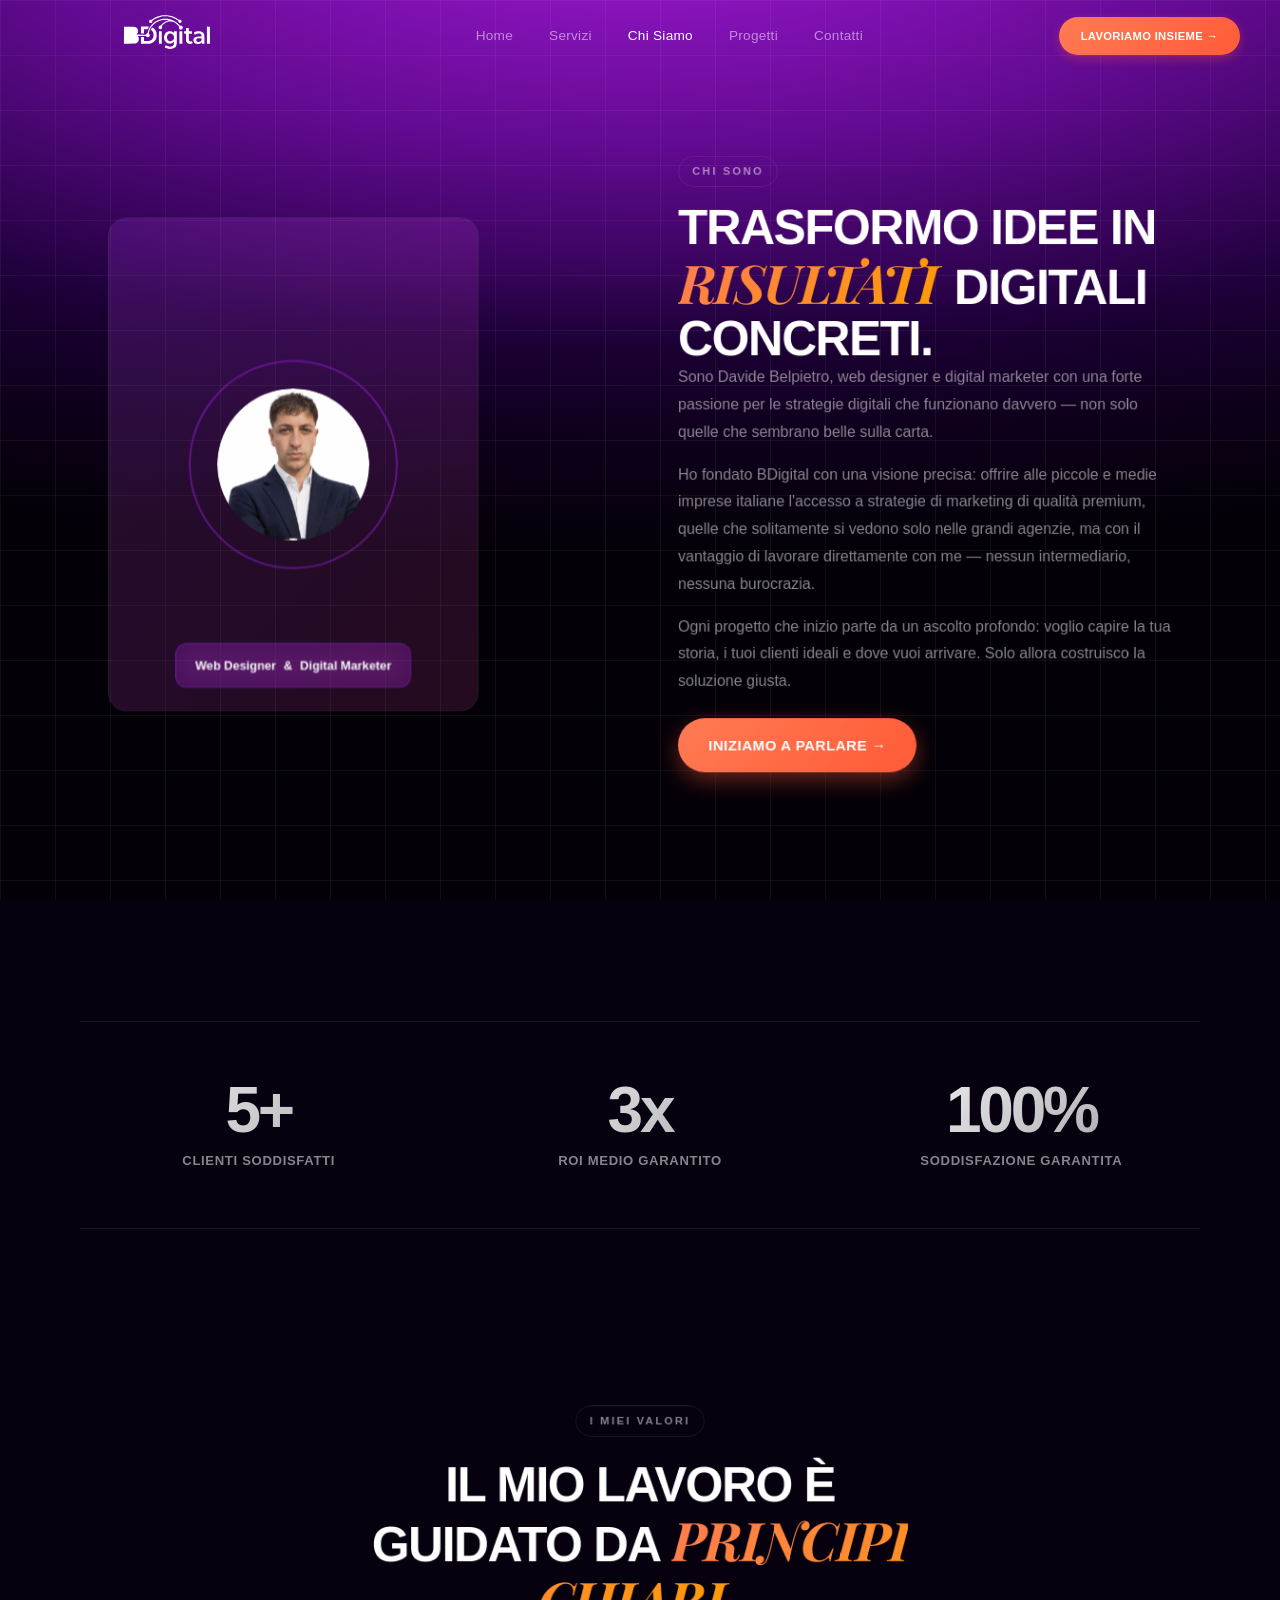
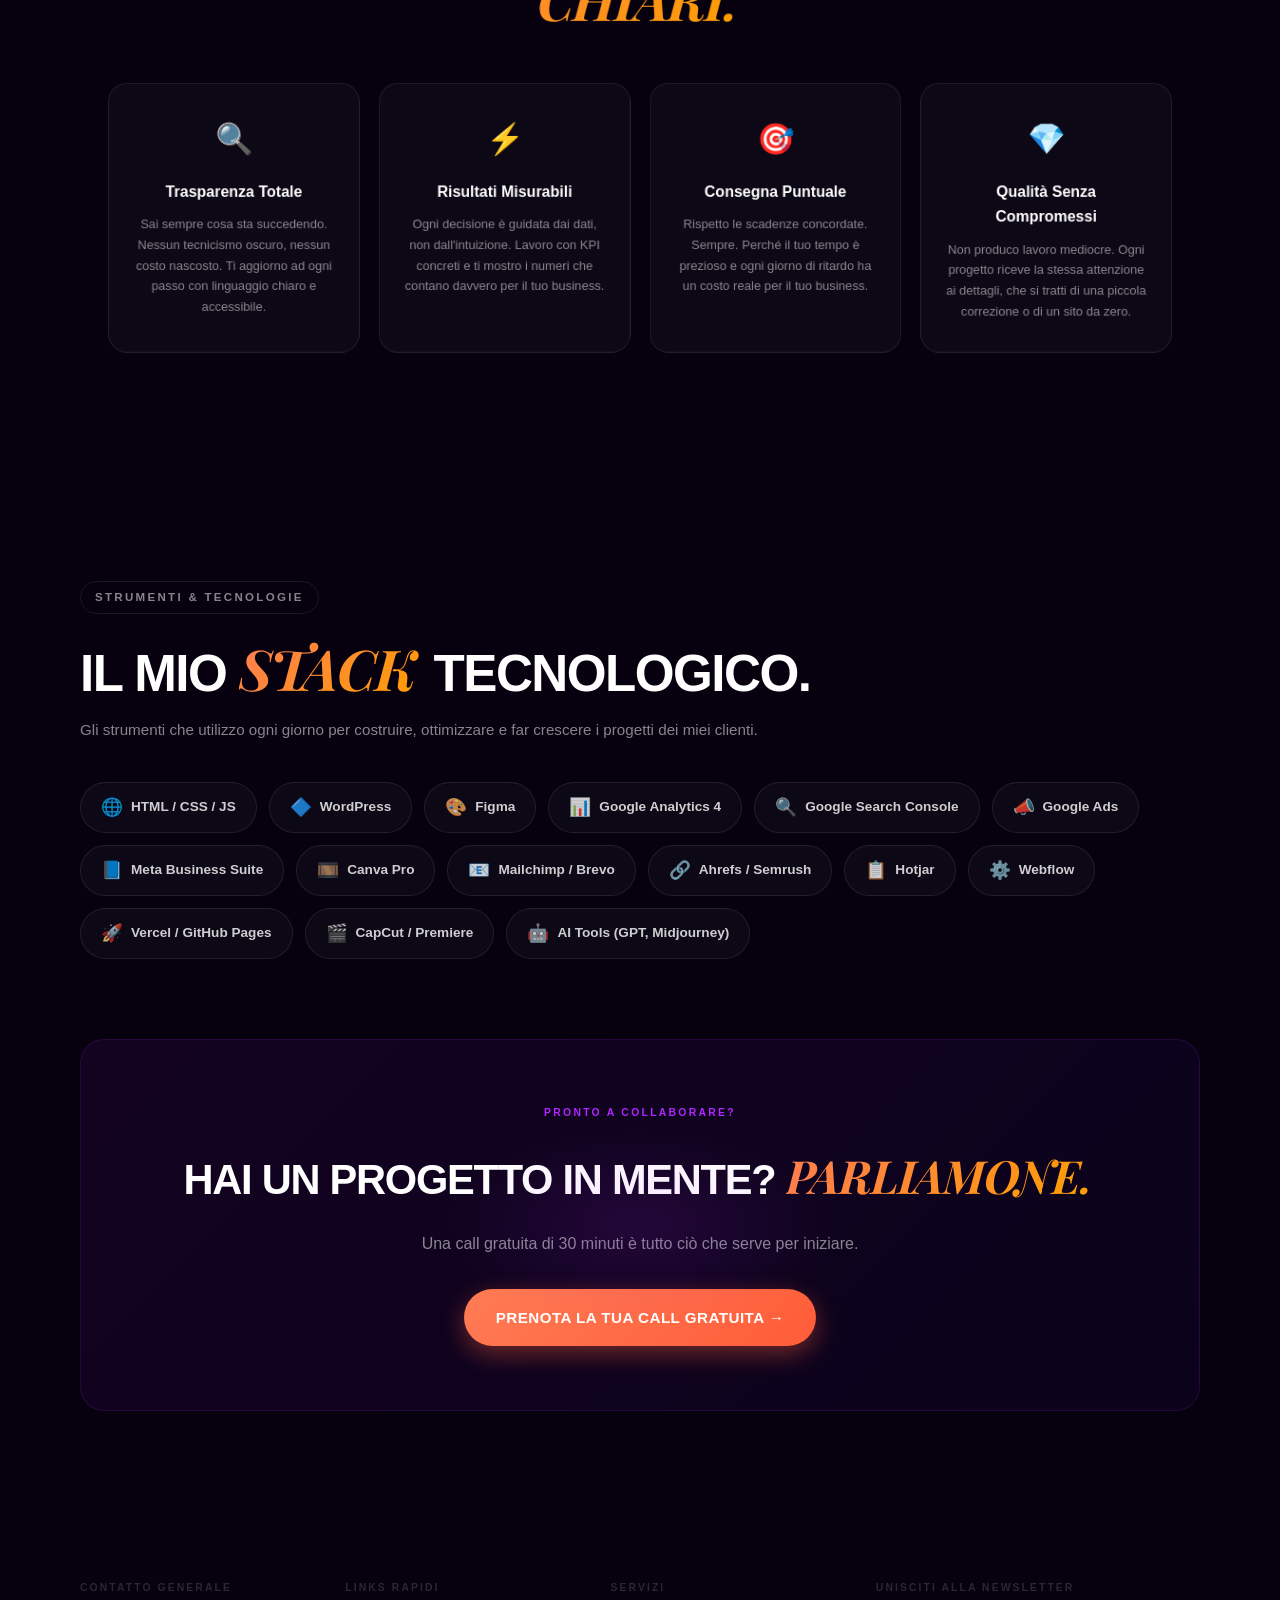
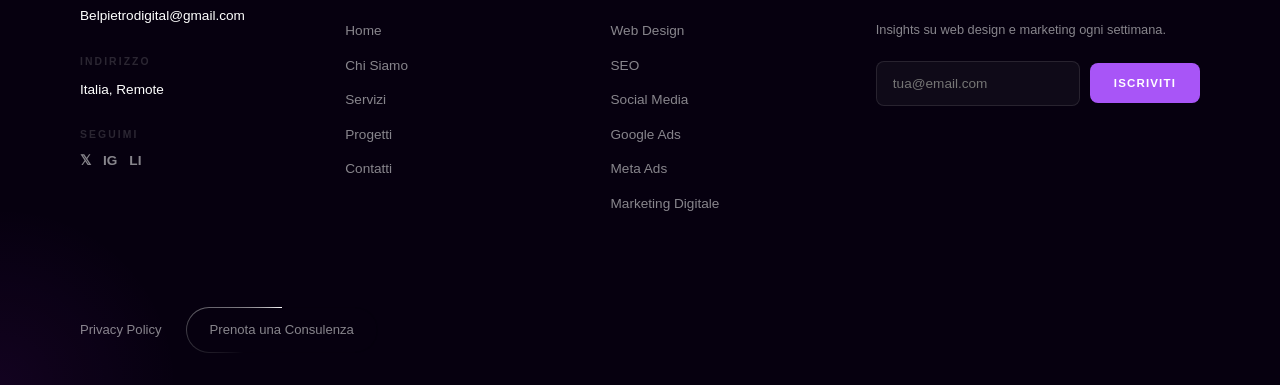
==== chi-siamo.html @ 2f4ea69f "Espansione multi-pagina: Home, Servizi, Chi Siamo, Progetti, Contatti" ====
<!DOCTYPE html>
<html lang="it">

<head>
    <meta charset="UTF-8" />
    <meta name="viewport" content="width=device-width, initial-scale=1.0" />
    <title>Chi Siamo · BDigital — Web Designer &amp; Digital Marketer</title>
    <meta name="description"
        content="Scopri chi è Davide Belpietro: web designer e digital marketer con una passione per i risultati concreti. Trasparenza, qualità e orientamento al cliente." />
    <link rel="stylesheet" href="style.css" />
    <link href="https://fonts.googleapis.com/css2?family=Playfair+Display:ital,wght@1,700&display=swap"
        rel="stylesheet">
</head>

<body>

    <!-- ══════════════ GLOBAL BACKGROUND ══════════════ -->
    <div class="global-bg" aria-hidden="true">
        <div class="global-glow"></div>
        <div class="global-vignette"></div>
        <div class="global-grid"></div>
    </div>

    <!-- ═══════════════════════════════ NAVBAR ═══════════════════════════════ -->
    <nav class="navbar" id="navbar">
        <div class="nav-brand">
            <a href="index.html">
                <svg class="brand-logo" version="1.0" xmlns="http://www.w3.org/2000/svg" width="160" height="40"
                    viewBox="0 0 691 361" preserveAspectRatio="xMidYMid meet">
                    <g transform="translate(0.000000,361.000000) scale(0.100000,-0.100000)" fill="white" stroke="none">
                        <path d="M3627 2690 c-207 -24 -429 -105 -606 -223 -70 -47 -87 -55 -103 -46 -31 17 -93 -15 -113 -57 -29 -61 9 -121 82 -131 56 -7 101 31 105 90 3 38 8 45 63 84 118 83 278 152 460 199 101 26 397 26 510 0 171 -39 315 -100 465 -196 65 -41 70 -46 70 -83 0 -94 131 -132 180 -53 24 40 26 74 4 104 -22 32 -79 54 -109 42 -21 -8 -36 -2 -97 39 -113 76 -243 140 -353 175 -154 49 -401 73 -558 56z" />
                        <path d="M3545 2460 c-310 -67 -555 -243 -717 -515 -40 -67 -102 -228 -113 -291 -5 -34 -11 -42 -40 -53 -20 -7 -43 -26 -55 -46 l-22 -35 -277 0 c-153 0 -281 3 -284 7 -4 3 6 18 22 32 50 46 71 97 71 178 0 90 -23 147 -81 197 -77 65 -113 71 -457 71 l-303 0 -2 -510 -2 -510 345 0 c338 1 346 1 393 23 58 28 113 75 133 113 43 84 36 213 -16 287 l-30 42 245 0 245 0 33 -37 c30 -32 40 -37 83 -37 75 -1 124 44 124 115 0 36 -23 84 -45 92 -23 9 -18 56 16 154 43 121 78 187 150 283 140 186 349 319 583 371 124 27 434 27 451 -1 3 -4 -34 -17 -81 -29 -146 -37 -264 -112 -357 -227 -35 -45 -57 -64 -73 -64 -62 0 -114 -53 -114 -116 0 -73 97 -125 162 -87 55 32 67 78 43 158 -11 36 122 167 225 224 14 7 56 24 94 37 127 44 327 28 441 -35 29 -15 41 -24 116 -81 52 -40 159 -151 159 -166 0 -7 -4 -16 -10 -19 -21 -13 -11 -82 16 -114 76 -91 214 -41 214 77 0 32 -7 48 -35 77 -32 34 -38 37 -83 33 l-49 -3 -91 93 c-150 151 -317 246 -532 303 -115 31 -375 35 -495 9z" />
                        <path d="M2310 1800 l0 -210 90 0 89 0 3 128 3 127 105 3 105 3 43 79 42 80 -240 0 -240 0 0 -210z" />
                        <path d="M6280 1495 l0 -515 90 0 90 0 -2 513 -3 512 -87 3 -88 3 0 -516z" />
                        <path d="M2964 1918 c-9 -17 -25 -47 -36 -66 l-19 -35 49 -46 c74 -70 106 -144 110 -258 8 -190 -71 -311 -230 -358 -42 -12 -90 -15 -199 -13 l-144 3 -3 123 -3 122 -89 0 -90 0 0 -205 0 -205 250 0 c270 0 322 6 415 50 125 60 204 143 251 266 24 61 27 84 28 189 0 167 -23 243 -112 353 -34 43 -126 112 -149 112 -7 0 -20 -14 -29 -32z" />
                        <path d="M5027 1924 c-4 -4 -7 -49 -7 -100 l0 -93 -57 -3 -58 -3 -3 -67 c-3 -65 -2 -68 20 -69 13 -1 30 -2 38 -3 8 -2 25 -3 38 -4 l22 -2 0 -217 c0 -208 1 -220 24 -268 42 -89 115 -135 215 -135 51 0 141 26 153 44 9 13 4 35 -19 89 -12 28 -21 36 -32 31 -9 -3 -34 -8 -57 -11 -35 -5 -46 -1 -75 25 l-34 30 -3 206 -4 206 91 0 90 0 6 33 c4 18 5 51 3 72 l-3 40 -90 5 -90 5 -5 95 -5 95 -75 3 c-42 1 -79 0 -83 -4z" />
                        <path d="M3975 1731 c-89 -16 -193 -94 -233 -175 -80 -159 -52 -359 66 -467 72 -67 141 -93 242 -93 96 0 156 21 208 74 16 16 32 26 36 23 11 -11 6 -89 -9 -140 -19 -63 -46 -98 -98 -126 -84 -44 -255 -22 -350 45 -29 21 -30 21 -44 2 -8 -10 -23 -36 -34 -56 -25 -49 -15 -66 61 -101 177 -84 412 -71 528 29 109 93 123 167 120 629 l-3 350 -82 3 -83 3 0 -51 c0 -27 -4 -50 -8 -50 -5 0 -19 12 -33 26 -57 61 -181 94 -284 75z m203 -160 c72 -37 112 -102 120 -196 5 -65 -17 -136 -56 -178 -25 -29 -86 -57 -137 -64 -158 -21 -284 171 -215 331 23 54 42 76 90 105 47 28 145 29 198 2z" />
                        <path d="M5691 1729 c-55 -9 -172 -61 -191 -84 -8 -10 -4 -27 17 -65 15 -29 33 -54 39 -57 6 -2 28 7 49 21 55 38 102 49 186 45 91 -5 129 -28 154 -94 28 -71 23 -75 -106 -75 -255 0 -351 -53 -376 -206 -9 -55 24 -139 73 -184 34 -31 56 -41 119 -55 114 -26 210 -8 275 51 l39 35 3 -38 3 -38 78 -3 77 -3 0 254 c0 230 -2 259 -21 315 -39 115 -134 177 -287 186 -42 3 -101 1 -131 -5z m264 -484 c0 -64 -14 -92 -64 -131 -37 -27 -168 -33 -205 -9 -32 21 -56 64 -56 99 0 33 54 94 88 99 15 2 74 4 132 3 l105 -1 0 -60z" />
                        <path d="M3397 1723 c-4 -3 -7 -172 -7 -375 l0 -368 85 0 85 0 0 375 0 375 -78 0 c-43 0 -82 -3 -85 -7z" />
                        <path d="M4625 1718 c-3 -7 -4 -175 -3 -373 l3 -360 88 -3 87 -3 -2 373 -3 373 -83 3 c-60 2 -84 -1 -87 -10z" />
                    </g>
                </svg>
            </a>
        </div>
        <div class="nav-links" id="navLinks">
            <a href="index.html">Home</a>
            <a href="servizi.html">Servizi</a>
            <a href="chi-siamo.html">Chi Siamo</a>
            <a href="progetti.html">Progetti</a>
            <a href="contatti.html">Contatti</a>
        </div>
        <div class="nav-right">
            <a href="contatti.html" class="nav-cta" id="navCta">Lavoriamo insieme →</a>
            <button class="menu-toggle" id="menuToggle" aria-label="Menu">
                <span></span><span></span><span></span>
            </button>
        </div>
    </nav>

    <!-- Mobile Menu -->
    <div class="mobile-menu" id="mobileMenu">
        <div class="mobile-menu-inner">
            <a href="index.html" class="mobile-link">Home</a>
            <a href="servizi.html" class="mobile-link">Servizi</a>
            <a href="chi-siamo.html" class="mobile-link">Chi Siamo</a>
            <a href="progetti.html" class="mobile-link">Progetti</a>
            <a href="contatti.html" class="mobile-link">Contatti</a>
            <a href="contatti.html" class="mobile-link mobile-menu-cta">Lavoriamo insieme →</a>
        </div>
    </div>

    <!-- ═══════════════════════════════ ABOUT SPLIT ═══════════════════════════════ -->
    <section class="section-blur" style="padding-top: 100px;">
        <div class="container">
            <div class="about-split">
                <div class="about-split-img reveal-left">
                    <div class="about-img-card">
                        <div class="about-img-overlay"></div>
                        <div class="about-img-placeholder">
                            <div class="avatar-ring"></div>
                            <div class="avatar-inner">
                                <img src="assets/images/IMG_1176.PNG" alt="Davide Belpietro"
                                    style="width: 100%; height: 100%; object-fit: cover; border-radius: 50%;" />
                            </div>
                        </div>
                        <div class="about-img-badge">
                            <span>Web Designer</span>
                            <span>&amp;</span>
                            <span>Digital Marketer</span>
                        </div>
                    </div>
                </div>
                <div class="about-split-text reveal-right">
                    <div class="section-tag">CHI SONO</div>
                    <h1 class="section-title">TRASFORMO IDEE IN <span class="serif-highlight highlight">RISULTATI</span> DIGITALI CONCRETI.</h1>
                    <p>Sono Davide Belpietro, web designer e digital marketer con una forte passione per le strategie digitali che funzionano davvero — non solo quelle che sembrano belle sulla carta.</p>
                    <p>Ho fondato BDigital con una visione precisa: offrire alle piccole e medie imprese italiane l'accesso a strategie di marketing di qualità premium, quelle che solitamente si vedono solo nelle grandi agenzie, ma con il vantaggio di lavorare direttamente con me — nessun intermediario, nessuna burocrazia.</p>
                    <p>Ogni progetto che inizio parte da un ascolto profondo: voglio capire la tua storia, i tuoi clienti ideali e dove vuoi arrivare. Solo allora costruisco la soluzione giusta.</p>
                    <a href="contatti.html" class="btn-primary" id="aboutCta" style="margin-top: 8px; display: inline-flex;">Iniziamo a parlare →</a>
                </div>
            </div>
        </div>
    </section>

    <!-- ═══════════════════════════════ NUMBERS ═══════════════════════════════ -->
    <section class="page-section-sm">
        <div class="container">
            <div class="numbers-strip reveal-up">
                <div class="number-item">
                    <div class="number-value">5+</div>
                    <div class="number-label">Clienti soddisfatti</div>
                </div>
                <div class="number-item">
                    <div class="number-value">3x</div>
                    <div class="number-label">ROI medio garantito</div>
                </div>
                <div class="number-item">
                    <div class="number-value">100%</div>
                    <div class="number-label">Soddisfazione garantita</div>
                </div>
            </div>
        </div>
    </section>

    <!-- ═══════════════════════════════ VALUES ═══════════════════════════════ -->
    <section class="page-section section-blur">
        <div class="container">
            <div class="reveal-up" style="text-align:center; max-width: 600px; margin: 0 auto 0;">
                <div class="section-tag">I MIEI VALORI</div>
                <h2 class="section-title">IL MIO LAVORO È GUIDATO DA <span class="serif-highlight highlight">PRINCIPI CHIARI.</span></h2>
            </div>
            <div class="values-grid">
                <div class="value-card reveal-up" id="val1">
                    <span class="value-icon">🔍</span>
                    <div class="value-title">Trasparenza Totale</div>
                    <p class="value-desc">Sai sempre cosa sta succedendo. Nessun tecnicismo oscuro, nessun costo nascosto. Ti aggiorno ad ogni passo con linguaggio chiaro e accessibile.</p>
                </div>
                <div class="value-card reveal-up" id="val2">
                    <span class="value-icon">⚡</span>
                    <div class="value-title">Risultati Misurabili</div>
                    <p class="value-desc">Ogni decisione è guidata dai dati, non dall'intuizione. Lavoro con KPI concreti e ti mostro i numeri che contano davvero per il tuo business.</p>
                </div>
                <div class="value-card reveal-up" id="val3">
                    <span class="value-icon">🎯</span>
                    <div class="value-title">Consegna Puntuale</div>
                    <p class="value-desc">Rispetto le scadenze concordate. Sempre. Perché il tuo tempo è prezioso e ogni giorno di ritardo ha un costo reale per il tuo business.</p>
                </div>
                <div class="value-card reveal-up" id="val4">
                    <span class="value-icon">💎</span>
                    <div class="value-title">Qualità Senza Compromessi</div>
                    <p class="value-desc">Non produco lavoro mediocre. Ogni progetto riceve la stessa attenzione ai dettagli, che si tratti di una piccola correzione o di un sito da zero.</p>
                </div>
            </div>
        </div>
    </section>

    <!-- ═══════════════════════════════ TECH STACK ═══════════════════════════════ -->
    <section class="page-section">
        <div class="container">
            <div class="reveal-up">
                <div class="section-tag">STRUMENTI &amp; TECNOLOGIE</div>
                <h2 class="section-title">IL MIO <span class="serif-highlight highlight">STACK</span> TECNOLOGICO.</h2>
                <p style="color: var(--gray); margin-top: 16px; font-size: 0.95rem;">Gli strumenti che utilizzo ogni giorno per costruire, ottimizzare e far crescere i progetti dei miei clienti.</p>
            </div>
            <div class="tech-stack-grid reveal-up">
                <div class="tech-chip"><span>🌐</span> HTML / CSS / JS</div>
                <div class="tech-chip"><span>🔷</span> WordPress</div>
                <div class="tech-chip"><span>🎨</span> Figma</div>
                <div class="tech-chip"><span>📊</span> Google Analytics 4</div>
                <div class="tech-chip"><span>🔍</span> Google Search Console</div>
                <div class="tech-chip"><span>📣</span> Google Ads</div>
                <div class="tech-chip"><span>📘</span> Meta Business Suite</div>
                <div class="tech-chip"><span>🎞️</span> Canva Pro</div>
                <div class="tech-chip"><span>📧</span> Mailchimp / Brevo</div>
                <div class="tech-chip"><span>🔗</span> Ahrefs / Semrush</div>
                <div class="tech-chip"><span>📋</span> Hotjar</div>
                <div class="tech-chip"><span>⚙️</span> Webflow</div>
                <div class="tech-chip"><span>🚀</span> Vercel / GitHub Pages</div>
                <div class="tech-chip"><span>🎬</span> CapCut / Premiere</div>
                <div class="tech-chip"><span>🤖</span> AI Tools (GPT, Midjourney)</div>
            </div>

            <!-- CTA Strip -->
            <div class="cta-strip reveal-up">
                <span class="cta-strip-tag">Pronto a collaborare?</span>
                <div class="cta-strip-title">HAI UN PROGETTO IN MENTE? <span class="serif-highlight highlight">PARLIAMONE.</span></div>
                <p class="cta-strip-sub">Una call gratuita di 30 minuti è tutto ciò che serve per iniziare.</p>
                <a href="contatti.html" class="btn-primary" id="aboutPageCta">Prenota la tua call gratuita →</a>
            </div>
        </div>
    </section>

    <!-- ═══════════════════════════════ FOOTER ═══════════════════════════════ -->
    <footer class="footer" id="footer">
        <div class="container">
            <div class="footer-grid">
                <div class="footer-col footer-brand-col">
                    <div class="footer-contact">
                        <div class="footer-contact-label">CONTATTO GENERALE</div>
                        <a href="mailto:Belpietrodigital@gmail.com">Belpietrodigital@gmail.com</a>
                    </div>
                    <div class="footer-contact">
                        <div class="footer-contact-label">INDIRIZZO</div>
                        <span>Italia, Remote</span>
                    </div>
                    <div class="footer-social">
                        <div class="footer-contact-label">SEGUIMI</div>
                        <div class="social-links">
                            <a href="#" id="footerX">𝕏</a>
                            <a href="#" id="footerIg">IG</a>
                            <a href="#" id="footerLi">LI</a>
                        </div>
                    </div>
                </div>
                <div class="footer-col">
                    <div class="footer-nav-label">LINKS RAPIDI</div>
                    <nav class="footer-nav">
                        <a href="index.html">Home</a>
                        <a href="chi-siamo.html">Chi Siamo</a>
                        <a href="servizi.html">Servizi</a>
                        <a href="progetti.html">Progetti</a>
                        <a href="contatti.html">Contatti</a>
                    </nav>
                </div>
                <div class="footer-col">
                    <div class="footer-nav-label">SERVIZI</div>
                    <nav class="footer-nav">
                        <a href="servizi.html">Web Design</a>
                        <a href="servizi.html">SEO</a>
                        <a href="servizi.html">Social Media</a>
                        <a href="servizi.html">Google Ads</a>
                        <a href="servizi.html">Meta Ads</a>
                        <a href="servizi.html">Marketing Digitale</a>
                    </nav>
                </div>
                <div class="footer-col footer-newsletter-col">
                    <div class="footer-nav-label">UNISCITI ALLA NEWSLETTER</div>
                    <p class="newsletter-desc">Insights su web design e marketing ogni settimana.</p>
                    <form class="newsletter-form" id="newsletterForm">
                        <input type="email" placeholder="tua@email.com" id="emailInput" required />
                        <button type="submit" id="subscribeBtn">ISCRIVITI</button>
                    </form>
                </div>
            </div>
            <div class="footer-bottom">
                <div class="footer-meta">
                    <a href="#" id="footerPrivacy">Privacy Policy</a>
                    <a href="contatti.html" class="btn-outline-sm" id="footerConsultBtn">Prenota una Consulenza</a>
                </div>
            </div>
        </div>
    </footer>

    <script src="app.js"></script>
</body>

</html>
---- style.css ----
/* ═══════════════════════════════════════════════════════════
   FONTS & DESIGN TOKENS
═══════════════════════════════════════════════════════════ */
@font-face {
    font-family: 'Soligant';
    src: url('fonts/Soligant.otf') format('opentype'),
        url('fonts/Soligant.ttf') format('truetype');
    font-weight: normal;
    font-style: normal;
    font-display: swap;
}

@font-face {
    font-family: 'Griffiths';
    src: url('fonts/Griffiths.otf') format('opentype');
    font-weight: normal;
    font-style: normal;
    font-display: swap;
}

:root {
    --bg: #06000f;
    --bg-2: #0d0020;
    --bg-card: rgba(255, 255, 255, 0.03);
    --bg-card-hover: rgba(255, 255, 255, 0.07);
    --purple: #b026ff;
    --purple-mid: #7b2fff;
    --purple-dark: #3d0080;
    --pink: #ff26b0;
    --white: #ffffff;
    --gray: rgba(255, 255, 255, 0.52);
    --gray-dim: rgba(255, 255, 255, 0.15);
    --border: rgba(255, 255, 255, 0.09);
    /* Helvetica system stack — crisp, classic, no CDN */
    --font: 'Helvetica Neue', Helvetica, Arial, sans-serif;
    --font-title: 'Soligant', var(--font);
    --font-serif: 'Playfair Display', serif;
    --nav-h: 72px;
    --easing: cubic-bezier(0.16, 1, 0.3, 1);
    --testi-color: #b026ff;
    --testi-color2: #ff26b0;
}

/* ═══════════════════════════════════════════════════════════
   RESET & BASE
═══════════════════════════════════════════════════════════ */
*,
*::before,
*::after {
    box-sizing: border-box;
    margin: 0;
    padding: 0;
}

html {
    scroll-behavior: smooth;
    font-size: 16px;
    overflow-x: hidden !important;
    width: 100%;
}

h1,
h2,
h3,
h4,
h5,
h6 {
    font-family: var(--font);
    /* Back to ultra-clean Helvetica */
    font-weight: 800;
    line-height: 1.1;
    letter-spacing: -0.03em;
}

body {
    background-color: var(--bg);
    color: var(--white);
    font-family: var(--font);
    line-height: 1.65;
    overflow-x: hidden !important;
    width: 100%;
    position: relative;
    -webkit-font-smoothing: antialiased;
    -moz-osx-font-smoothing: grayscale;
}

/* Single font stack for everything */
h1,
h2,
h3,
h4,
h5,
h6,
.hero-title,
.section-title,
.cta-title,
.service-cta-title,
.nav-brand,
.footer-brand-huge,
.mobile-link,
.slide-quote,
.slide-quote-mark,
.section-tag,
.btn-primary,
.btn-outline,
.btn-ghost,
.btn-primary-sm,
button {
    font-family: var(--font);
}

/* ═══════════════════════════════════════════════════════════
   GLOBAL BACKGROUND — Fixed purple glow & restricted grid
═══════════════════════════════════════════════════════════ */
.global-bg {
    position: fixed;
    inset: 0;
    z-index: 0;
    pointer-events: none;
    background: #040008;
}

/* Square grid lines — visible across the entire page */
.global-grid {
    position: fixed;
    /* Changed from absolute to fixed for total stability */
    inset: 0;
    background-image:
        linear-gradient(rgba(255, 255, 255, 0.05) 1px, transparent 1px),
        linear-gradient(90deg, rgba(255, 255, 255, 0.05) 1px, transparent 1px);
    background-size: 55px 55px;
    pointer-events: none;
}

/* Wide, soft purple wave/glow at the top — tuned to reference image */
.global-glow {
    position: absolute;
    inset: 0;
    background:
        radial-gradient(ellipse 140% 75% at 50% -10%,
            #a119d5 0%,
            #620a91 35%,
            #1e003a 65%,
            transparent 95%);
}

/* Bottom fade to pure black to ensure content grounds perfectly */
.global-vignette {
    position: absolute;
    inset: 0;
    background: linear-gradient(to bottom, transparent 30%, #040008 100%);
}

/* All content sits above the fixed background */
.navbar,
section,
footer {
    position: relative;
    z-index: 1;
}

a {
    color: inherit;
    text-decoration: none;
}

img {
    display: block;
    max-width: 100%;
}

button {
    cursor: pointer;
    font-family: var(--font);
}

/* ═══════════════════════════════════════════════════════════
   SCROLL ANIMATION CLASSES
═══════════════════════════════════════════════════════════ */
.reveal-up {
    opacity: 0;
    transform: translateY(30px);
    transition: opacity 0.5s var(--easing), transform 0.5s var(--easing);
    will-change: transform, opacity;
}

.reveal-left {
    opacity: 0;
    transform: translateX(-40px);
    transition: opacity 0.5s var(--easing), transform 0.5s var(--easing);
    will-change: transform, opacity;
}

.reveal-right {
    opacity: 0;
    transform: translateX(40px);
    transition: opacity 0.5s var(--easing), transform 0.5s var(--easing);
    will-change: transform, opacity;
}

.reveal-up.visible,
.reveal-left.visible,
.reveal-right.visible {
    opacity: 1;
    transform: translate(0, 0);
}

/* Stagger delays */
.reveal-up:nth-child(2) {
    transition-delay: 0.1s;
}

.reveal-up:nth-child(3) {
    transition-delay: 0.2s;
}

.reveal-up:nth-child(4) {
    transition-delay: 0.3s;
}

.reveal-up:nth-child(5) {
    transition-delay: 0.4s;
}

/* Progressive blur — JS writes inline filter/opacity on each section */
.section-blur {
    transition: transform 0.8s cubic-bezier(0.2, 0.8, 0.2, 1), opacity 0.8s ease;
}

@media (max-width: 768px) {
    .section-blur {
        transition: none !important;
        will-change: auto !important;
        transform: none !important;
        opacity: 1 !important;
    }
}

/* ═══════════════════════════════════════════════════════════
   CONTAINER
═══════════════════════════════════════════════════════════ */
.container {
    width: 100%;
    max-width: 1280px;
    margin: 0 auto;
    padding: 0 40px;
}

/* ═══════════════════════════════════════════════════════════
   BUTTONS
═══════════════════════════════════════════════════════════ */
.btn-primary {
    display: inline-flex;
    align-items: center;
    gap: 8px;
    background: linear-gradient(135deg, #ff7b54, #ff5e3a, #ff9f00);
    background-size: 200% auto;
    color: var(--white);
    border: none;
    padding: 16px 32px;
    border-radius: 999px;
    font-size: 0.95rem;
    font-weight: 700;
    letter-spacing: 0.03em;
    box-shadow: 0 8px 24px rgba(255, 94, 58, 0.4);
    transition: all 0.4s cubic-bezier(0.16, 1, 0.3, 1);
    cursor: pointer;
    text-transform: uppercase;
}

.btn-primary:hover {
    background-position: right center;
    transform: translateY(-3px);
    box-shadow: 0 16px 40px rgba(255, 123, 84, 0.6);
}

.btn-primary.btn-large {
    padding: 20px 48px;
    font-size: 1.05rem;
}

.btn-primary-sm {
    display: inline-block;
    background: linear-gradient(135deg, #ff7b54, #ff5e3a);
    background-size: 200% auto;
    color: var(--white);
    padding: 12px 28px;
    border-radius: 999px;
    font-size: 0.85rem;
    font-weight: 700;
    letter-spacing: 0.02em;
    box-shadow: 0 6px 16px rgba(255, 94, 58, 0.35);
    transition: all 0.4s ease;
    text-transform: uppercase;
}

.btn-primary-sm:hover {
    background-position: right center;
    transform: translateY(-2px);
    box-shadow: 0 10px 24px rgba(255, 123, 84, 0.5);
}

.btn-ghost {
    display: inline-flex;
    align-items: center;
    gap: 8px;
    background: transparent;
    color: var(--gray);
    padding: 16px 0;
    font-size: 0.9rem;
    font-weight: 500;
    transition: color 0.3s;
}

.btn-ghost:hover {
    color: var(--white);
}

.btn-outline,
.btn-outline-small,
.btn-outline-sm {
    position: relative;
    display: inline-flex;
    align-items: center;
    gap: 8px;
    color: var(--white);
    border-radius: 999px;
    font-weight: 500;
    overflow: hidden;
    background: rgba(6, 0, 15, 0.5);
    cursor: pointer;
    border: none;
    z-index: 1;
    text-decoration: none;
}

.btn-outline {
    padding: 14px 28px;
    font-size: 0.85rem;
}

.btn-outline-small,
.btn-outline-sm {
    padding: 12px 24px;
    font-size: 0.8rem;
}

/* Inner masking layer for outline button */
.btn-outline::after,
.btn-outline-small::after,
.btn-outline-sm::after {
    content: '';
    position: absolute;
    inset: 1px;
    /* Creates the 1px border */
    background: var(--bg);
    border-radius: 999px;
    z-index: -1;
    transition: background 0.3s;
}

/* Spinning conic gradient for the border */
.btn-outline::before,
.btn-outline-small::before,
.btn-outline-sm::before {
    content: '';
    position: absolute;
    top: 50%;
    left: 50%;
    width: 300%;
    height: 300%;
    background: conic-gradient(transparent, transparent, transparent, var(--white));
    transform: translate(-50%, -50%);
    animation: borderSpin 2.5s linear infinite;
    z-index: -2;
}

@keyframes borderSpin {
    from {
        transform: translate(-50%, -50%) rotate(0deg);
    }

    to {
        transform: translate(-50%, -50%) rotate(360deg);
    }
}

/* ═══════════════════════════════════════════════════════════
   TYPOGRAPHY HELPERS
═══════════════════════════════════════════════════════════ */
.section-tag {
    display: inline-block;
    font-size: 0.72rem;
    font-weight: 600;
    letter-spacing: 0.2em;
    color: var(--gray);
    border: 1px solid var(--border);
    padding: 6px 14px;
    border-radius: 999px;
    margin-bottom: 24px;
    text-transform: uppercase;
}

.section-title {
    font-size: clamp(2rem, 4vw, 3.6rem);
    font-weight: 800;
    line-height: 1.05;
    letter-spacing: -0.03em;
    color: var(--white);
}

.highlight {
    background: linear-gradient(135deg, #ff7b54, #ff9f00);
    -webkit-background-clip: text;
    -webkit-text-fill-color: transparent;
    background-clip: text;
}

.serif-highlight {
    font-family: 'Playfair Display', serif;
    font-style: italic;
    text-transform: none;
    font-weight: 700;
    font-size: 1.1em;
    padding-right: 0.1em;
}

/* ═══════════════════════════════════════════════════════════
   NAVBAR
═══════════════════════════════════════════════════════════ */
.navbar {
    position: fixed;
    top: 0;
    left: 0;
    right: 0;
    height: var(--nav-h);
    z-index: 1000;
    display: flex;
    align-items: center;
    justify-content: space-between;
    padding: 0 40px;
    transition: background 0.4s, border-bottom 0.4s, backdrop-filter 0.4s;
}

.navbar.scrolled {
    background: rgba(6, 0, 15, 0.85);
    backdrop-filter: blur(20px);
    -webkit-backdrop-filter: blur(20px);
    border-bottom: 1px solid var(--border);
}

.nav-brand {
    font-size: 1.5rem;
    font-weight: 800;
    letter-spacing: -0.04em;
    color: var(--white);
    display: flex;
    align-items: center;
    z-index: 2;
}

.brand-logo {
    height: 60px;
    width: auto;
    color: var(--white);
    transition: color 0.3s ease;
}

.nav-brand:hover .brand-logo {
    color: var(--purple);
}

.nav-links {
    display: flex;
    align-items: center;
    gap: 36px;
}

.nav-links a {
    font-size: 0.85rem;
    font-weight: 500;
    color: var(--gray);
    transition: color 0.3s;
    letter-spacing: 0.02em;
}

.nav-links a:hover {
    color: var(--white);
}

.nav-right {
    display: flex;
    align-items: center;
    gap: 16px;
    z-index: 2;
}

.nav-cta {
    background: linear-gradient(135deg, #ff7b54, #ff5e3a, #ff9f00);
    background-size: 200% auto;
    color: var(--white);
    padding: 10px 22px;
    border-radius: 999px;
    font-size: 0.70rem;
    font-weight: 700;
    text-transform: uppercase;
    letter-spacing: 0.03em;
    box-shadow: 0 4px 12px rgba(255, 94, 58, 0.3);
    transition: all 0.3s ease;
    text-decoration: none;
}

.nav-cta:hover {
    background-position: right center;
    transform: translateY(-2px);
    box-shadow: 0 8px 20px rgba(255, 94, 58, 0.5);
}

.menu-toggle {
    display: none;
    flex-direction: column;
    gap: 5px;
    background: none;
    border: none;
    padding: 4px;
}

.menu-toggle span {
    display: block;
    width: 24px;
    height: 2px;
    background: var(--white);
    border-radius: 2px;
    transition: transform 0.3s, opacity 0.3s;
}

.menu-toggle.active span:nth-child(1) {
    transform: translateY(7px) rotate(45deg);
}

.menu-toggle.active span:nth-child(2) {
    opacity: 0;
}

.menu-toggle.active span:nth-child(3) {
    transform: translateY(-7px) rotate(-45deg);
}

/* Mobile Menu */
.mobile-menu {
    position: fixed;
    inset: 0;
    z-index: 999;
    background: rgba(6, 0, 15, 0.98);
    backdrop-filter: blur(20px);
    display: flex;
    align-items: center;
    justify-content: center;
    opacity: 0;
    pointer-events: none;
    transition: opacity 0.3s;
}

.mobile-menu.open {
    opacity: 1;
    pointer-events: all;
}

.mobile-menu-inner {
    display: flex;
    flex-direction: column;
    align-items: center;
    gap: 32px;
}

.mobile-link {
    font-size: 2.5rem;
    font-weight: 800;
    color: var(--white);
    letter-spacing: -0.03em;
    transition: color 0.3s;
}

.mobile-link:hover {
    color: var(--purple);
}

/* ═══════════════════════════════════════════════════════════
   HERO
═══════════════════════════════════════════════════════════ */
.hero {
    position: relative;
    min-height: 100vh;
    display: flex;
    align-items: center;
    padding-top: var(--nav-h);
    overflow: hidden;
}



.hero-bg-shapes {
    position: absolute;
    inset: 0;
    z-index: 1;
    pointer-events: none;
}

/* Glowing blobs */
.shape {
    position: absolute;
    border-radius: 50%;
    filter: blur(80px);
    opacity: 0.4;
    animation: floatShape 8s ease-in-out infinite;
}

.shape-1 {
    width: 500px;
    height: 500px;
    background: var(--purple);
    top: -120px;
    right: 8%;
    animation-delay: 0s;
    opacity: 0.55;
}

.shape-2 {
    width: 300px;
    height: 300px;
    background: var(--pink);
    top: 22%;
    right: 22%;
    animation-delay: 2s;
    opacity: 0.45;
}

.shape-3 {
    width: 380px;
    height: 380px;
    background: var(--purple-mid);
    bottom: 5%;
    right: 2%;
    animation-delay: 4s;
    opacity: 0.45;
}

.shape-4 {
    width: 200px;
    height: 200px;
    background: #8b00ff;
    top: 55%;
    right: 38%;
    animation-delay: 1s;
    opacity: 0.35;
}

.shape-5 {
    width: 260px;
    height: 260px;
    background: var(--purple);
    bottom: 18%;
    right: 12%;
    animation-delay: 3s;
    opacity: 0.4;
}

@keyframes floatShape {

    0%,
    100% {
        transform: translateY(0px) scale(1);
    }

    50% {
        transform: translateY(-30px) scale(1.05);
    }
}

/* 3D Cubes */
.cube {
    position: absolute;
    transform-style: preserve-3d;
    animation: rotateCube 12s linear infinite;
}

.cube-1 {
    right: 8%;
    top: 15%;
    width: 100px;
    height: 100px;
    animation-duration: 14s;
}

.cube-2 {
    right: 30%;
    top: 8%;
    width: 60px;
    height: 60px;
    animation-duration: 10s;
    animation-direction: reverse;
}

.cube-3 {
    right: 18%;
    top: 55%;
    width: 80px;
    height: 80px;
    animation-duration: 16s;
    animation-delay: 2s;
}

@keyframes rotateCube {
    from {
        transform: rotateX(0deg) rotateY(0deg) rotateZ(0deg);
    }

    to {
        transform: rotateX(360deg) rotateY(360deg) rotateZ(360deg);
    }
}

.cube-face {
    position: absolute;
    width: 100%;
    height: 100%;
    border: 1.5px solid rgba(176, 38, 255, 0.6);
    background: rgba(176, 38, 255, 0.06);
    backdrop-filter: blur(2px);
}

.cube-front {
    transform: translateZ(50px);
}

.cube-back {
    transform: rotateY(180deg) translateZ(50px);
}

.cube-left {
    transform: rotateY(-90deg) translateZ(50px);
}

.cube-right {
    transform: rotateY(90deg) translateZ(50px);
}

.cube-top {
    transform: rotateX(90deg) translateZ(50px);
}

.cube-bottom {
    transform: rotateX(-90deg) translateZ(50px);
}

.cube-2 .cube-face {
    border-color: rgba(255, 38, 176, 0.6);
    background: rgba(255, 38, 176, 0.04);
}

.cube-2 .cube-front {
    transform: translateZ(30px);
}

.cube-2 .cube-back {
    transform: rotateY(180deg) translateZ(30px);
}

.cube-2 .cube-left {
    transform: rotateY(-90deg) translateZ(30px);
}

.cube-2 .cube-right {
    transform: rotateY(90deg) translateZ(30px);
}

.cube-2 .cube-top {
    transform: rotateX(90deg) translateZ(30px);
}

.cube-2 .cube-bottom {
    transform: rotateX(-90deg) translateZ(30px);
}

.cube-3 .cube-face {
    border-color: rgba(123, 47, 255, 0.5);
    background: rgba(123, 47, 255, 0.05);
}

.cube-3 .cube-front {
    transform: translateZ(40px);
}

.cube-3 .cube-back {
    transform: rotateY(180deg) translateZ(40px);
}

.cube-3 .cube-left {
    transform: rotateY(-90deg) translateZ(40px);
}

.cube-3 .cube-right {
    transform: rotateY(90deg) translateZ(40px);
}

.cube-3 .cube-top {
    transform: rotateX(90deg) translateZ(40px);
}

.cube-3 .cube-bottom {
    transform: rotateX(-90deg) translateZ(40px);
}

.hero-content {
    position: relative;
    z-index: 2;
    padding: 80px 40px 120px;
    max-width: 750px;
}

.hero-tag {
    display: inline-block;
    font-size: 0.72rem;
    font-weight: 600;
    letter-spacing: 0.2em;
    color: var(--gray);
    border: 1px solid var(--border);
    padding: 6px 14px;
    border-radius: 999px;
    margin-bottom: 28px;
    text-transform: uppercase;
}

.hero-title {
    font-size: clamp(3.5rem, 8vw, 7.5rem);
    font-weight: 900;
    line-height: 0.95;
    letter-spacing: -0.04em;
    margin-bottom: 32px;
    color: var(--white);
}

.hero-desc {
    font-size: 1.05rem;
    color: var(--gray);
    max-width: 500px;
    margin-bottom: 40px;
    line-height: 1.7;
}

.hero-actions {
    display: flex;
    align-items: center;
    gap: 20px;
    flex-wrap: wrap;
    margin-bottom: 64px;
}

.hero-stats {
    display: flex;
    align-items: center;
    gap: 0;
}

.stat {
    display: flex;
    flex-direction: column;
    padding: 0 24px;
}

.stat:first-child {
    padding-left: 0;
}

.stat-num {
    font-size: 2rem;
    font-weight: 800;
    letter-spacing: -0.04em;
    line-height: 1;
    color: var(--white);
}

.stat-label {
    font-size: 0.78rem;
    color: var(--gray);
    margin-top: 4px;
}

.stat-divider {
    width: 1px;
    height: 48px;
    background: var(--border);
}

/* ═══════════════════════════════════════════════════════════
   ABOUT
═══════════════════════════════════════════════════════════ */
.about {
    padding: 140px 0;
    position: relative;
}


.about-grid {
    display: grid;
    grid-template-columns: 1fr 1.2fr;
    gap: 80px;
    align-items: center;
}

.about-img-card {
    position: relative;
    border-radius: 20px;
    overflow: hidden;
    background: var(--bg-card);
    border: 1px solid var(--border);
    height: 520px;
    display: flex;
    align-items: center;
    justify-content: center;
}

.about-img-overlay {
    position: absolute;
    inset: 0;
    background: linear-gradient(135deg, rgba(176, 38, 255, 0.15), rgba(255, 38, 176, 0.1));
}

.about-img-placeholder {
    position: relative;
    display: flex;
    align-items: center;
    justify-content: center;
}

.avatar-ring {
    position: absolute;
    width: 220px;
    height: 220px;
    border-radius: 50%;
    border: 2px solid rgba(176, 38, 255, 0.4);
    animation: pulse-ring 3s ease-in-out infinite;
}

@keyframes pulse-ring {

    0%,
    100% {
        transform: scale(1);
        opacity: 0.6;
    }

    50% {
        transform: scale(1.08);
        opacity: 1;
    }
}

.avatar-inner {
    width: 160px;
    height: 160px;
    border-radius: 50%;
    overflow: hidden;
    display: flex;
    align-items: center;
    justify-content: center;
    position: relative;
    z-index: 1;
}

.about-img-badge {
    position: absolute;
    bottom: 24px;
    left: 50%;
    transform: translateX(-50%);
    background: rgba(176, 38, 255, 0.2);
    border: 1px solid rgba(176, 38, 255, 0.4);
    backdrop-filter: blur(12px);
    padding: 12px 20px;
    border-radius: 12px;
    display: flex;
    gap: 8px;
    font-size: clamp(0.7rem, 3.5vw, 0.8rem);
    font-weight: 600;
    white-space: nowrap;
    color: var(--white);
    width: max-content;
    max-width: 90%;
}

.about-text .section-title {
    margin-bottom: 28px;
}

.about-body {
    color: var(--gray);
    font-size: 1rem;
    line-height: 1.75;
    margin-bottom: 20px;
}

.about-text .btn-outline {
    margin-bottom: 40px;
}




/* ═══════════════════════════════════════════════════════════
   SERVICES
═══════════════════════════════════════════════════════════ */
.services {
    padding: 140px 0;
    position: relative;
}


.services-header {
    display: flex;
    align-items: flex-end;
    justify-content: space-between;
    gap: 40px;
    margin-bottom: 64px;
    flex-wrap: wrap;
}

.services-header .section-title {
    max-width: 850px;
}

.services-grid {
    display: grid;
    grid-template-columns: repeat(3, 1fr);
    gap: 1px;
    background: var(--border);
    border: 1px solid var(--border);
    border-radius: 20px;
    overflow: hidden;
}

.service-card {
    background: var(--bg);
    padding: 44px 36px;
    display: flex;
    flex-direction: column;
    gap: 16px;
    transition: background 0.3s;
    position: relative;
}

.service-card:hover {
    background: var(--bg-card-hover);
}

.service-icon {
    width: 56px;
    height: 56px;
    border-radius: 12px;
    background: rgba(176, 38, 255, 0.12);
    border: 1px solid rgba(176, 38, 255, 0.2);
    display: flex;
    align-items: center;
    justify-content: center;
    color: var(--purple);
}

.service-name {
    font-size: 1.15rem;
    font-weight: 700;
    color: var(--white);
    letter-spacing: -0.02em;
}

.service-desc {
    font-size: 0.9rem;
    color: var(--gray);
    line-height: 1.65;
    flex: 1;
}

.service-tags {
    display: flex;
    flex-wrap: wrap;
    gap: 8px;
}

.service-tags span {
    font-size: 0.72rem;
    font-weight: 600;
    color: var(--purple);
    border: 1px solid rgba(176, 38, 255, 0.3);
    padding: 4px 10px;
    border-radius: 999px;
    letter-spacing: 0.04em;
}

.service-card-cta {
    background: linear-gradient(135deg, #1a0035, #0d001a);
    justify-content: space-between;
}

.service-cta-title {
    font-size: 1.3rem;
    font-weight: 800;
    line-height: 1.2;
    letter-spacing: -0.02em;
    color: var(--white);
}

/* ═══════════════════════════════════════════════════════════
   EXCELLENCE
═══════════════════════════════════════════════════════════ */
.excellence {
    padding: 140px 0;
    position: relative;
    /* overflow removed to allow sticky */
}


.excellence-bg {
    position: absolute;
    inset: 0;
    pointer-events: none;
}

.exc-glow {
    position: absolute;
    border-radius: 50%;
    filter: blur(100px);
    opacity: 0.25;
}

.exc-glow-1 {
    width: 500px;
    height: 500px;
    background: var(--purple);
    top: -100px;
    right: -100px;
}

.exc-glow-2 {
    width: 300px;
    height: 300px;
    background: var(--pink);
    bottom: 0;
    right: 30%;
}

.excellence-inner {
    position: relative;
    z-index: 1;
    display: grid;
    grid-template-columns: 1fr 1fr;
    gap: 120px;
    align-items: start;
}

.excellence-text .section-title {
    margin-bottom: 40px;
}

.excellence-features {
    display: flex;
    flex-direction: column;
    gap: 100px;
    /* Even more space between points */
    padding-bottom: 250px;
    /* Much more room at the bottom for the cards to "travel" */
}

.exc-feature {
    display: flex;
    gap: 16px;
    align-items: flex-start;
}

.exc-dot {
    width: 8px;
    height: 8px;
    border-radius: 50%;
    background: var(--purple);
    margin-top: 7px;
    flex-shrink: 0;
}

.exc-feature strong {
    display: block;
    font-weight: 700;
    font-size: 1rem;
    color: var(--white);
    margin-bottom: 4px;
}

.exc-feature p {
    font-size: 0.9rem;
    color: var(--gray);
    line-height: 1.6;
}

.excellence-cards {
    display: flex;
    flex-direction: column;
    gap: 40px;
    position: relative;
    z-index: 2;
}

.exc-card-large {
    position: sticky;
    top: 160px;
    z-index: 2;
    align-self: start;
}

.exc-card-small {
    position: sticky;
    top: 220px;
    z-index: 3;
    align-self: start;
    margin-top: -60px;
    /* Overlap effect */
}

.exc-card {
    border-radius: 16px;
    border: 1px solid var(--border);
    padding: 28px;
    position: relative;
    overflow: hidden;
    min-height: 260px;
    display: flex;
    flex-direction: column;
    justify-content: space-between;
    background: var(--bg-card);
    transition: transform 0.4s var(--easing), box-shadow 0.4s;
}

.exc-card:hover {
    transform: translateY(-4px);
    box-shadow: 0 24px 48px rgba(176, 38, 255, 0.15);
}

.exc-card-label {
    font-size: 0.7rem;
    font-weight: 700;
    letter-spacing: 0.15em;
    color: var(--gray);
}

.exc-card-sub {
    font-size: 0.85rem;
    color: var(--gray);
    margin-top: 4px;
}

.exc-visual {
    position: absolute;
    border-radius: 50%;
    filter: blur(40px);
}

.exc-visual-1 {
    width: 180px;
    height: 180px;
    background: linear-gradient(135deg, var(--purple), var(--pink));
    bottom: -40px;
    right: -40px;
    opacity: 0.5;
}

.exc-visual-2 {
    width: 140px;
    height: 140px;
    background: linear-gradient(135deg, var(--purple-mid), var(--purple));
    bottom: -30px;
    right: -30px;
    opacity: 0.4;
}

/* ═══════════════════════════════════════════════════════════
   PORTFOLIO / WORKS
═══════════════════════════════════════════════════════════ */
.works {
    padding: 140px 0;
    position: relative;
    overflow: visible;
    /* Prevents ghost scrollbars on some devices */
}


.works-header {
    margin-bottom: 64px;
}

.works-header .section-title {
    max-width: 700px;
}

.works-grid {
    display: grid;
    grid-template-columns: 1.5fr 1fr;
    grid-template-rows: auto auto;
    gap: 20px;
}

.work-item {
    border-radius: 16px;
    overflow: hidden;
    background: var(--bg-card);
    transition: transform 0.4s var(--easing), box-shadow 0.4s;
    cursor: pointer;
    position: relative;
    z-index: 1;
}

/* Inner masking for Portfolio */
.work-item::after {
    content: '';
    position: absolute;
    inset: 1px;
    background: var(--bg);
    border-radius: 16px;
    z-index: -1;
}

/* Animated border for Portfolio */
.work-item::before {
    content: '';
    position: absolute;
    top: 50%;
    left: 50%;
    width: 200%;
    height: 200%;
    background: conic-gradient(from 0deg, transparent 0%, transparent 80%, rgba(255, 255, 255, 0.8) 100%);
    transform: translate(-50%, -50%);
    animation: borderSpin 4s linear infinite;
    z-index: -2;
}

.work-item:hover {
    transform: translateY(-6px);
    box-shadow: 0 32px 64px rgba(0, 0, 0, 0.5);
}

.work-item-large {
    grid-row: span 1;
}

.work-img {
    height: 320px;
    position: relative;
    overflow: hidden;
    border-top-left-radius: 15px;
    border-top-right-radius: 15px;
}

.work-item-large .work-img,
#work2 .work-img {
    height: 400px;
}

.work-img-inner {
    position: absolute;
    inset: 0;
    display: flex;
    align-items: center;
    justify-content: center;
}

.work-shape {
    position: absolute;
    border-radius: 50%;
    border: 2px solid rgba(255, 255, 255, 0.15);
}

.ws1 {
    width: 200px;
    height: 200px;
    top: 20%;
    left: 20%;
    animation: spin 20s linear infinite;
}

.ws2 {
    width: 120px;
    height: 120px;
    top: 50%;
    left: 50%;
    animation: spin 15s linear infinite reverse;
}

.ws3 {
    width: 160px;
    height: 160px;
    top: 30%;
    left: 30%;
    animation: spin 18s linear infinite;
}

.ws4 {
    width: 180px;
    height: 180px;
    animation: spin 22s linear infinite;
}

.ws5 {
    width: 100px;
    height: 100px;
    top: 60%;
    left: 60%;
    animation: spin 12s linear infinite reverse;
}

.ws6 {
    width: 150px;
    height: 150px;
    top: 25%;
    left: 25%;
    animation: spin 16s linear infinite;
}

@keyframes spin {
    from {
        transform: rotate(0deg);
    }

    to {
        transform: rotate(360deg);
    }
}

.work-info {
    padding: 20px 24px;
}

.work-type {
    font-size: 0.7rem;
    font-weight: 600;
    letter-spacing: 0.15em;
    color: var(--gray);
    text-transform: uppercase;
}

.work-title {
    font-size: 1.1rem;
    font-weight: 700;
    color: var(--white);
    margin-top: 6px;
    letter-spacing: -0.02em;
}

/* ═══════════════════════════════════════════════════════════
   TESTIMONIALS — SLIDER
═══════════════════════════════════════════════════════════ */
.testimonials {
    padding: 140px 0;
    position: relative;
    overflow: hidden;
}


/* Full-bleed color wash that transitions per slide */
.testi-slider-bg {
    position: absolute;
    inset: 0;
    background: radial-gradient(ellipse 70% 70% at 50% 50%,
            rgba(var(--testi-rgb, 176, 38, 255), 0.14) 0%,
            transparent 70%);
    transition: background 0.8s ease;
    pointer-events: none;
    z-index: 0;
}

/* Header row: tag + nav buttons */
.testi-header {
    display: flex;
    align-items: center;
    justify-content: space-between;
    margin-bottom: 48px;
    position: relative;
    z-index: 1;
}

.testi-nav {
    display: flex;
    gap: 12px;
}

.testi-btn {
    width: 48px;
    height: 48px;
    border-radius: 50%;
    border: 1px solid var(--border);
    background: var(--bg-card);
    color: var(--white);
    font-size: 1.1rem;
    display: flex;
    align-items: center;
    justify-content: center;
    cursor: pointer;
    transition: background 0.3s, border-color 0.3s, transform 0.3s;
}

.testi-btn:hover {
    background: var(--testi-color, var(--purple));
    border-color: transparent;
    transform: scale(1.08);
}

/* Slider viewport */
.testi-track-wrap {
    overflow: hidden;
    border-radius: 24px;
    border: 1px solid var(--border);
    background: var(--bg-card);
    position: relative;
    z-index: 1;
    backdrop-filter: blur(10px);
    -webkit-backdrop-filter: blur(10px);
}

.testi-track {
    display: flex;
    transition: transform 0.75s var(--easing);
    will-change: transform;
}

/* Individual slide */
.testi-slide {
    flex: 0 0 100%;
    width: 100%;
    max-width: 100%;
    padding: 72px 72px 60px;
    position: relative;
    display: flex;
    flex-direction: column;
    justify-content: flex-start;
}

.slide-quote-mark {
    font-size: 7rem;
    line-height: 0.8;
    font-family: var(--font);
    font-weight: 800;
    color: var(--testi-color, var(--purple));
    opacity: 0.3;
    margin-bottom: 8px;
    transition: color 0.6s ease;
    user-select: none;
}

.slide-quote {
    font-family: var(--font);
    font-size: clamp(1.3rem, 2.8vw, 2.1rem);
    font-weight: 600;
    line-height: 1.4;
    color: var(--white);
    letter-spacing: -0.02em;
    margin-bottom: 48px;
    quotes: none;
    white-space: normal;
    overflow-wrap: break-word;
    word-break: break-word;
}

.slide-author {
    display: flex;
    align-items: center;
    gap: 18px;
    flex-wrap: wrap;
}

.slide-avatar {
    width: 56px;
    height: 56px;
    border-radius: 50%;
    overflow: hidden;
    flex-shrink: 0;
    box-shadow: 0 0 20px rgba(176, 38, 255, 0.4);
}

.slide-avatar img {
    width: 100%;
    height: 100%;
    object-fit: cover;
    object-position: center top;
    display: block;
}

.slide-avatar span {
    display: flex;
    align-items: center;
    justify-content: center;
    width: 100%;
    height: 100%;
    font-size: 1.2rem;
    font-weight: 800;
    color: var(--white);
    background: var(--purple);
    /* Default, will be overridden by inline styles */
    text-transform: uppercase;
}

.slide-info {
    flex: 1;
}

.slide-info strong {
    display: block;
    font-weight: 700;
    font-size: 1rem;
}

.slide-info span {
    font-size: 0.85rem;
    color: var(--gray);
}

.slide-stars {
    color: #f5c518;
    font-size: 1rem;
    letter-spacing: 3px;
    margin-left: auto;
}

/* Progress dots */
.testi-dots {
    display: flex;
    align-items: center;
    justify-content: center;
    gap: 10px;
    margin-top: 28px;
    position: relative;
    z-index: 1;
}

.container {
    max-width: 1200px;
    margin: 0 auto;
    padding: 0 40px;
    position: relative;
    z-index: 2;
    overflow-x: hidden;
}

.testi-dot {
    width: 8px;
    height: 8px;
    border-radius: 999px;
    border: none;
    background: var(--border);
    cursor: pointer;
    transition: width 0.4s var(--easing), background 0.4s ease;
    padding: 0;
}

.testi-dot.active {
    width: 32px;
    background: var(--testi-color, var(--purple));
}

/* ═══════════════════════════════════════════════════════════
   CTA SECTION
═══════════════════════════════════════════════════════════ */

.cta-section {
    padding: 160px 0;
    position: relative;
    overflow-x: hidden;
    /* Prevent floating avatars from stretching viewport */
    overflow-y: visible;
}

/* Extra purple glow centered in CTA */
.cta-section::after {
    content: '';
    position: absolute;
    width: 700px;
    height: 700px;
    background: radial-gradient(circle, rgba(120, 0, 220, 0.3) 0%, transparent 70%);
    top: 50%;
    left: 50%;
    transform: translate(-50%, -50%);
    pointer-events: none;
    z-index: 0;
    will-change: transform;
}

.cta-inner {
    position: relative;
    z-index: 2;
    text-align: center;
    max-width: 780px;
    margin: 0 auto;
}

.cta-title {
    font-size: clamp(2.5rem, 5vw, 5rem);
    font-weight: 900;
    line-height: 1.0;
    letter-spacing: -0.04em;
    margin-bottom: 24px;
}

.cta-desc {
    font-size: 1.1rem;
    color: var(--gray);
    max-width: 520px;
    margin: 0 auto 48px;
    line-height: 1.7;
}

.cta-actions {
    margin-bottom: 40px;
}

.cta-clients {
    display: flex;
    align-items: center;
    justify-content: center;
    gap: 16px;
    font-size: 0.85rem;
    color: var(--gray);
}

.client-avatars {
    display: flex;
}

.client-avatar {
    width: 36px;
    height: 36px;
    border-radius: 50%;
    border: 2px solid var(--bg);
    margin-left: -10px;
}

.client-avatar:first-child {
    margin-left: 0;
}

.ca1 {
    background: linear-gradient(135deg, #b026ff, #ff26b0);
}

.ca2 {
    background: linear-gradient(135deg, #7b2fff, #26b0ff);
}

.ca3 {
    background: linear-gradient(135deg, #ff6b26, #b026ff);
}

.ca4 {
    background: linear-gradient(135deg, #26b0ff, #7b2fff);
}

/* ═══════════════════════════════════════════════════════════
   CTA CONTACT FORM
═══════════════════════════════════════════════════════════ */
.cta-form-wrapper {
    margin: 40px auto 0;
    max-width: 600px;
    width: 100%;
    text-align: left;
    background: rgba(255, 255, 255, 0.03);
    backdrop-filter: blur(12px);
    -webkit-backdrop-filter: blur(12px);
    border-radius: 20px;
    padding: 48px;
    position: relative;
    z-index: 1;
    overflow: hidden;
    /* Contains the spinning border */
}

/* Inner mask for form wrapper */
.cta-form-wrapper::after {
    content: '';
    position: absolute;
    inset: 1px;
    background: rgba(6, 0, 15, 0.98);
    border-radius: 20px;
    z-index: -1;
}

/* Animated border for form wrapper */
.cta-form-wrapper::before {
    content: '';
    position: absolute;
    top: 50%;
    left: 50%;
    width: 200%;
    height: 200%;
    background: conic-gradient(from 0deg, transparent 0%, transparent 80%, rgba(255, 255, 255, 0.8) 100%);
    transform: translate(-50%, -50%);
    animation: borderSpin 4s linear infinite;
    z-index: -2;
    will-change: transform;
}

.cta-form {
    display: flex;
    flex-direction: column;
    gap: 32px;
}

.form-row {
    display: flex;
    gap: 20px;
}

.form-row .form-group {
    flex: 1;
}

/* Success Message Styles */
.cta-success-message {
    display: none;
    flex-direction: column;
    align-items: center;
    justify-content: center;
    text-align: center;
    padding: 60px 20px;
    animation: fadeInSuccess 0.5s ease forwards;
}

.success-icon {
    width: 64px;
    height: 64px;
    background: var(--purple);
    color: var(--white);
    border-radius: 50%;
    display: flex;
    align-items: center;
    justify-content: center;
    font-size: 2rem;
    margin-bottom: 24px;
    box-shadow: 0 0 30px rgba(176, 38, 255, 0.4);
}

.cta-success-message h3 {
    font-size: 1.8rem;
    color: var(--white);
    margin-bottom: 16px;
}

.cta-success-message p {
    color: var(--gray);
    margin-bottom: 32px;
    max-width: 400px;
}

@keyframes fadeInSuccess {
    from {
        opacity: 0;
        transform: translateY(10px);
    }

    to {
        opacity: 1;
        transform: translateY(0);
    }
}

.form-group {
    display: flex;
    flex-direction: column;
    gap: 8px;
    flex: 1;
}

.form-group label {
    font-size: 0.85rem;
    font-weight: 600;
    color: var(--gray);
    letter-spacing: 0.02em;
}

.form-group input,
.form-group textarea {
    width: 100%;
    background: rgba(6, 0, 15, 0.5);
    border: 1px solid rgba(255, 255, 255, 0.1);
    color: var(--white);
    font-family: var(--font);
    font-size: 0.95rem;
    padding: 18px 24px;
    border-radius: 12px;
    outline: none;
    transition: all 0.3s ease;
}

.form-group textarea {
    resize: vertical;
    min-height: 180px;
}

.form-group input::placeholder,
.form-group textarea::placeholder {
    color: rgba(255, 255, 255, 0.3);
}

.form-group input:focus,
.form-group textarea:focus {
    border-color: var(--purple);
    background: rgba(6, 0, 15, 0.8);
    box-shadow: 0 0 16px rgba(176, 38, 255, 0.2);
}

.btn-submit {
    margin-top: 8px;
    width: 100%;
    justify-content: center;
}

@media (max-width: 640px) {
    .form-row {
        flex-direction: column;
        gap: 20px;
    }
}

/* ═══════════════════════════════════════════════════════════
   FLOATING AVATAR CIRCLES + PULSE RINGS (CTA section)
═══════════════════════════════════════════════════════════ */
.float-avatars {
    position: absolute;
    inset: 0;
    pointer-events: none;
    z-index: 1;
}

/* Wrapper for each avatar + its rings */
.float-av {
    position: absolute;
    display: flex;
    align-items: center;
    justify-content: center;
    animation: floatBob 6s ease-in-out infinite;
}

/* Positions matching the reference image */
.float-av-1 {
    top: 5%;
    left: 4%;
    --av-s: 110px;
    animation-delay: 0s;
}

.float-av-2 {
    top: 42%;
    left: 0%;
    --av-s: 130px;
    animation-delay: 1.2s;
}

.float-av-3 {
    bottom: 3%;
    left: 3%;
    --av-s: 100px;
    animation-delay: 2.1s;
}

.float-av-4 {
    top: 4%;
    right: 4%;
    --av-s: 120px;
    animation-delay: 0.6s;
}

.float-av-5 {
    top: 40%;
    right: 0%;
    --av-s: 132px;
    animation-delay: 1.8s;
}

.float-av-6 {
    bottom: 2%;
    right: 3%;
    --av-s: 108px;
    animation-delay: 2.7s;
}

/* Partially cut off at left/right edges */
.float-av-2 {
    transform: translateX(-22%);
}

.float-av-3 {
    transform: translateX(-25%);
}

.float-av-5 {
    transform: translateX(22%);
}

.float-av-6 {
    transform: translateX(25%);
}

/* The visible gradient circle */
.av-circle {
    width: var(--av-s, 120px);
    height: var(--av-s, 120px);
    border-radius: 50%;
    overflow: hidden;
    /* clips the photo into a circle */
    position: relative;
    z-index: 2;
    box-shadow: 0 0 36px rgba(176, 38, 255, 0.45);
    border: 2.5px solid rgba(255, 255, 255, 0.18);
    flex-shrink: 0;
}

.av-circle img {
    width: 100%;
    height: 100%;
    object-fit: cover;
    object-position: center top;
    display: block;
}

/* Expanding ring that pulses outward */
.pulse-ring {
    display: none;
    /* Disabled for extreme performance */
}

.pulse-ring.delay1 {
    animation-delay: 1.4s;
}

@keyframes pulseRing {
    0% {
        transform: scale(1);
        opacity: 0.75;
    }

    100% {
        transform: scale(2.5);
        opacity: 0;
    }
}

@keyframes floatBob {

    0%,
    100% {
        transform: translateY(0px);
    }

    50% {
        transform: translateY(-14px);
    }
}

/* Overrides for the clipped avatars – floatBob vs translateX combined */
.float-av-2 {
    animation-name: floatBobLeft2;
}

.float-av-3 {
    animation-name: floatBobLeft3;
}

.float-av-5 {
    animation-name: floatBobRight5;
}

.float-av-6 {
    animation-name: floatBobRight6;
}

@keyframes floatBobLeft2 {

    0%,
    100% {
        transform: translateX(-22%) translateY(0px)
    }

    50% {
        transform: translateX(-22%) translateY(-14px)
    }
}

@keyframes floatBobLeft3 {

    0%,
    100% {
        transform: translateX(-25%) translateY(0px)
    }

    50% {
        transform: translateX(-25%) translateY(-14px)
    }
}

@keyframes floatBobRight5 {

    0%,
    100% {
        transform: translateX(22%) translateY(0px)
    }

    50% {
        transform: translateX(22%) translateY(-14px)
    }
}

@keyframes floatBobRight6 {

    0%,
    100% {
        transform: translateX(25%) translateY(0px)
    }

    50% {
        transform: translateX(25%) translateY(-14px)
    }
}

/* Responsive: hide avatars on very small screens */
@media (max-width: 480px) {
    .float-avatars {
        display: none;
    }
}

/* ═══════════════════════════════════════════════════════════
   FAQ
═══════════════════════════════════════════════════════════ */
.faq-section {
    padding: 120px 0;
    position: relative;
    overflow: hidden;
}

.faq-section::before {
    content: '';
    position: absolute;
    top: 0;
    left: 50%;
    transform: translateX(-50%);
    width: 600px;
    height: 600px;
    background: radial-gradient(ellipse at center, rgba(123, 47, 255, 0.1) 0%, transparent 70%);
    pointer-events: none;
}

.faq-header {
    text-align: center;
    max-width: 700px;
    margin: 0 auto 72px;
}

.faq-intro {
    font-size: 1rem;
    color: var(--gray);
    margin-top: 20px;
    line-height: 1.7;
}

.faq-list {
    max-width: 800px;
    margin: 0 auto;
    display: flex;
    flex-direction: column;
    gap: 0;
}

.faq-item {
    border-bottom: 1px solid rgba(255, 255, 255, 0.07);
    position: relative;
}

.faq-item:first-child {
    border-top: 1px solid rgba(255, 255, 255, 0.07);
}

.faq-item::before {
    content: '';
    position: absolute;
    left: 0;
    bottom: -1px;
    width: 0;
    height: 1px;
    background: linear-gradient(90deg, var(--purple), #26b0ff);
    transition: width 0.4s ease;
    z-index: 1;
}

.faq-item.open::before {
    width: 100%;
}

.faq-question {
    display: flex;
    align-items: center;
    justify-content: space-between;
    width: 100%;
    background: none;
    border: none;
    cursor: pointer;
    padding: 28px 0;
    text-align: left;
    gap: 24px;
    transition: color 0.3s;
}

.faq-question span:first-child {
    font-size: 1.05rem;
    font-weight: 600;
    color: rgba(255, 255, 255, 0.85);
    line-height: 1.4;
    letter-spacing: -0.01em;
    transition: color 0.3s;
    font-family: var(--font);
}

.faq-item.open .faq-question span:first-child,
.faq-question:hover span:first-child {
    color: var(--white);
}

.faq-icon {
    flex-shrink: 0;
    width: 32px;
    height: 32px;
    border-radius: 50%;
    background: rgba(255, 255, 255, 0.05);
    border: 1px solid rgba(255, 255, 255, 0.1);
    display: flex;
    align-items: center;
    justify-content: center;
    transition: all 0.35s cubic-bezier(0.4, 0, 0.2, 1);
    position: relative;
}

/* Plus icon via pseudo-elements */
.faq-icon::before,
.faq-icon::after {
    content: '';
    position: absolute;
    background: rgba(255, 255, 255, 0.6);
    border-radius: 2px;
    transition: all 0.35s cubic-bezier(0.4, 0, 0.2, 1);
}

.faq-icon::before {
    width: 12px;
    height: 1.5px;
}

.faq-icon::after {
    width: 1.5px;
    height: 12px;
}

.faq-item.open .faq-icon {
    background: rgba(176, 38, 255, 0.15);
    border-color: rgba(176, 38, 255, 0.4);
    transform: rotate(45deg);
}

.faq-item.open .faq-icon::before,
.faq-item.open .faq-icon::after {
    background: var(--purple);
}

.faq-question:hover .faq-icon {
    background: rgba(255, 255, 255, 0.08);
    border-color: rgba(255, 255, 255, 0.2);
}

.faq-answer {
    overflow: hidden;
    max-height: 0;
    transition: max-height 0.45s cubic-bezier(0.4, 0, 0.2, 1),
                opacity 0.35s ease,
                padding 0.35s ease;
    opacity: 0;
    padding-bottom: 0;
}

.faq-answer.open {
    max-height: 400px;
    opacity: 1;
    padding-bottom: 28px;
}

.faq-answer p {
    font-size: 0.95rem;
    color: var(--gray);
    line-height: 1.85;
}

.faq-answer p strong {
    color: rgba(255, 255, 255, 0.9);
    font-weight: 600;
}

/* ═══════════════════════════════════════════════════════════
   FOOTER
═══════════════════════════════════════════════════════════ */
.footer {
    padding: 80px 0 0;
    background: transparent !important;
}

.footer-grid {
    display: grid;
    grid-template-columns: repeat(4, 1fr);
    gap: 40px;
    padding-bottom: 60px;
}

.footer-contact {
    margin-bottom: 24px;
}

.footer-contact-label {
    font-size: 0.65rem;
    font-weight: 700;
    letter-spacing: 0.2em;
    color: var(--gray-dim);
    text-transform: uppercase;
    margin-bottom: 6px;
}

.footer-contact a {
    font-size: 0.85rem;
    color: var(--white);
    transition: color 0.3s;
}

.footer-contact a:hover {
    color: var(--purple);
}

.footer-contact span {
    font-size: 0.85rem;
    color: var(--white);
}

.social-links {
    display: flex;
    gap: 12px;
    margin-top: 4px;
}

.social-links a {
    font-size: 0.85rem;
    font-weight: 700;
    color: var(--gray);
    transition: color 0.3s;
}

.social-links a:hover {
    color: var(--purple);
}

.footer-nav-label {
    font-size: 0.65rem;
    font-weight: 700;
    letter-spacing: 0.2em;
    color: var(--gray-dim);
    text-transform: uppercase;
    margin-bottom: 24px;
}

.footer-nav {
    display: flex;
    flex-direction: column;
    gap: 12px;
}

.footer-nav a {
    font-size: 0.85rem;
    color: var(--gray);
    transition: color 0.3s;
}

.footer-nav a:hover {
    color: var(--white);
}

.newsletter-desc {
    font-size: 0.8rem;
    color: var(--gray);
    margin-bottom: 20px;
    line-height: 1.6;
}

.newsletter-form {
    display: flex;
    gap: 10px;
    align-items: center;
}

.newsletter-form input {
    flex: 1;
    background: rgba(255, 255, 255, 0.04);
    border: 1px solid rgba(255, 255, 255, 0.1);
    border-radius: 8px;
    padding: 14px 16px;
    font-size: 0.85rem;
    color: var(--white);
    outline: none;
    transition: border-color 0.3s;
}

.newsletter-form button {
    background: #a855f7;
    color: var(--white);
    border: none;
    padding: 14px 24px;
    border-radius: 8px;
    font-size: 0.72rem;
    font-weight: 800;
    letter-spacing: 0.1em;
    cursor: pointer;
    transition: transform 0.3s, background 0.3s;
    text-transform: uppercase;
}


.newsletter-form button:hover {
    background: #9333ea;
    transform: translateY(-2px);
}

.footer-bottom {
    display: flex;
    align-items: center;
    justify-content: space-between;
    padding: 32px 0;
    flex-wrap: wrap;
    gap: 20px;
}

.footer-brand-huge {
    font-size: clamp(3rem, 8vw, 7rem);
    font-weight: 900;
    letter-spacing: -0.04em;
    color: rgba(255, 255, 255, 0.07);
    user-select: none;
    line-height: 1;
}

.footer-meta {
    display: flex;
    align-items: center;
    gap: 24px;
    flex-wrap: wrap;
}

.footer-meta a {
    font-size: 0.82rem;
    color: var(--gray);
    transition: color 0.3s;
}

.footer-meta a:hover {
    color: var(--white);
}



/* ═══════════════════════════════════════════════════════════
   RESPONSIVE
═══════════════════════════════════════════════════════════ */

/* ── Mobile Menu Link Animation ── */
.mobile-link {
    font-size: clamp(2rem, 8vw, 2.8rem);
    font-weight: 800;
    color: var(--white);
    letter-spacing: -0.03em;
    transition: color 0.3s, opacity 0.4s, transform 0.4s;
    opacity: 0;
    transform: translateY(20px);
    display: block;
}

.mobile-link.visible {
    opacity: 1;
    transform: translateY(0);
}

.mobile-link:hover {
    color: var(--purple);
}

.mobile-menu-cta {
    margin-top: 8px;
    background: linear-gradient(135deg, #ff7b54, #ff5e3a, #ff9f00);
    -webkit-background-clip: text;
    -webkit-text-fill-color: transparent;
    background-clip: text;
}

/* ── Tablet (≤ 1024px) ── */
@media (max-width: 1024px) {

    /* Force background grid visibility on tablet & boost contrast for Retina */
    .global-bg {
        transform: translateZ(0);
        /* Hardware acceleration for iOS */
    }

    .global-grid {
        display: block !important;
        opacity: 1 !important;
        background-image:
            linear-gradient(rgba(255, 255, 255, 0.12) 1.5px, transparent 1.5px),
            linear-gradient(90deg, rgba(255, 255, 255, 0.12) 1.5px, transparent 1.5px);
    }

    .hero,
    .about,
    .services,
    .excellence,
    .works,
    .testimonials,
    .cta-section,
    .footer {
        background: transparent !important;
    }

    /* Navbar Symmetry Fix */
    .navbar {
        padding: 0 40px !important;
        /* Force symmetry */
    }

    .nav-brand {
        padding-left: 0;
        margin-left: 0;
    }

    .nav-right {
        padding-right: 0;
        margin-right: 0;
    }

    .about-grid {
        grid-template-columns: 1fr;
        gap: 48px;
    }

    .about-img-card {
        height: auto;
        padding: 60px 20px 80px;
    }

    .excellence-inner {
        grid-template-columns: 1fr;
        gap: 48px;
    }

    .excellence-cards {
        gap: 24px;
        /* Inherits vertical sticky stack from desktop */
    }

    .services-grid {
        grid-template-columns: repeat(2, 1fr);
    }

    .footer-grid {
        grid-template-columns: repeat(4, 1fr);
        /* Restored to 4 columns for iPad */
        gap: 30px;
    }

    .works-grid {
        display: grid;
        grid-template-columns: 1fr 1fr;
        gap: 32px;
    }

    /* Pattern: 100% - 50% - 50% - 100% */
    #work1 {
        grid-column: span 2;
    }

    #work1 .work-img {
        height: 380px;
    }

    #work2,
    #work3 {
        grid-column: span 1;
    }

    #work2 .work-img,
    #work3 .work-img {
        height: 280px;
    }

    #work4 {
        grid-column: span 2;
    }

    #work4 .work-img {
        height: 380px;
    }

    .cta-inner {
        padding: 60px 40px;
    }

    /* Brutal Performance Optimization for Form Area */
    .cta-form-wrapper {
        background: rgba(14, 5, 23, 0.95) !important;
        /* Solid elegant dark background */
        backdrop-filter: none !important;
        /* Disable expensive blur */
        -webkit-backdrop-filter: none !important;
        border: 1px solid rgba(255, 255, 255, 0.08);
        /* Fallback subtle border */
    }

    /* Restore conic-gradient animation */
    .cta-form-wrapper::before {
        display: block !important;
    }

    .form-row {
        flex-direction: column;
        gap: 20px;
    }

    .cta-form {
        grid-template-columns: 1fr;
    }
}

/* ── Smartphone Large (≤ 768px) ── */
@media (max-width: 768px) {

    /* Navbar */
    .container {
        padding: 0 24px;
    }

    .navbar {
        padding: 0 24px;
        height: 60px;
    }

    .brand-logo {
        height: 40px;
    }

    .nav-links,
    .nav-cta {
        display: none;
    }

    /* Move hamburger to the LEFT: logo goes right */
    .navbar {
        flex-direction: row-reverse;
        justify-content: space-between;
    }

    .menu-toggle {
        display: flex;
        cursor: pointer;
        order: -1;
        /* ensures it's first (left) */
    }

    /* Hero */
    .hero {
        min-height: 100svh;
        align-items: flex-end;
    }

    .hero-content {
        padding: 80px 24px 60px;
        max-width: 100%;
    }

    .hero-title {
        font-size: clamp(2.8rem, 12vw, 5rem);
        margin-bottom: 20px;
    }

    .hero-desc {
        font-size: 0.95rem;
        margin-bottom: 28px;
    }

    .hero-actions {
        flex-direction: column;
        align-items: flex-start;
        gap: 12px;
        margin-bottom: 40px;
    }

    .hero-actions .btn-primary,
    .hero-actions .btn-ghost {
        width: 100%;
        text-align: center;
    }

    .hero-stats {
        flex-direction: row;
        flex-wrap: wrap;
        gap: 20px;
        align-items: flex-start;
    }

    .stat {
        padding: 0;
    }

    .stat-divider {
        display: none;
    }

    /* Hide 3D cubes on mobile (performance) */
    .hero-bg-shapes .cube {
        display: none;
    }

    /* About */
    .about {
        padding: 80px 0;
    }

    .about-grid {
        display: flex;
        flex-direction: column;
        align-items: stretch;
        /* Force children to take full width */
        gap: 40px;
    }

    .about-text {
        order: 1;
        /* Text comes first */
    }

    .about-img {
        order: 2;
        /* Image comes second */
    }

    .about-img-card {
        height: 380px;
        /* Bit more height for better proportions */
        width: 100%;
        max-width: 480px;
        /* Sufficiently wide but elegant */
        margin: 0 auto;
        padding: 0;
    }

    .avatar-ring {
        width: 180px;
        /* Slightly larger for better balance */
        height: 180px;
    }

    .avatar-inner {
        width: 140px;
        height: 140px;
    }

    .about-img-badge {
        bottom: 30px;
        font-size: 0.72rem;
        padding: 10px 18px;
        white-space: nowrap;
        /* MUST be on one line as requested */
        text-align: center;
        letter-spacing: 0.02em;
    }

    .about-text .btn-outline {
        margin-bottom: 24px;
    }

    /* Services */
    .services {
        padding: 80px 0;
    }

    .services-grid {
        grid-template-columns: 1fr;
    }

    .service-card {
        padding: 32px 24px;
    }

    .services-header {
        flex-direction: column;
        align-items: flex-start;
        gap: 16px;
    }

    .services-header .section-title {
        font-size: clamp(1.8rem, 7vw, 2.8rem);
    }

    /* Restore global background & grid for mobile */
    .global-bg,
    .global-grid,
    .global-glow {
        display: block !important;
        pointer-events: none !important;
        z-index: -10;
        opacity: 1;
        /* Restore original visibility */
    }

    /* Excellence - Text Only for Mobile flow */
    .excellence {
        padding: 60px 0 0 0;
        /* Direct flow to portfolio */
        overflow: visible !important;
        touch-action: pan-y !important;
    }

    /* Completely disable localized Excellence glows to avoid interference */
    .excellence-bg,
    .exc-glow-1,
    .exc-glow-2 {
        display: none !important;
    }

    .excellence-inner {
        padding: 0 16px;
        grid-template-columns: 1fr;
        gap: 0;
    }

    .excellence-features {
        gap: 20px;
        padding-bottom: 0px;
    }

    /* Portfolio */
    .works-grid {
        grid-template-columns: 1fr;
        gap: 32px;
    }

    .work-item-large,
    #work1,
    #work2,
    #work3,
    #work4 {
        grid-column: span 1;
    }

    .work-item-large .work-img,
    #work2 .work-img,
    .work-img {
        height: 240px;
    }

    /* Testimonials */
    .testi-quote {
        padding: 32px 24px;
    }

    .slide-quote {
        font-size: clamp(1.1rem, 4vw, 1.4rem);
    }

    .testi-nav {
        margin-top: 20px;
        gap: 12px;
    }

    .testi-arrow {
        width: 40px;
        height: 40px;
    }

    /* CTA Section */
    .cta-inner {
        padding: 48px 24px;
        border-radius: 16px;
    }

    .cta-title {
        font-size: clamp(1.8rem, 7vw, 2.8rem);
    }

    .cta-form {
        grid-template-columns: 1fr;
        gap: 12px;
    }

    .cta-form input,
    .cta-form textarea {
        padding: 14px 16px;
    }

    .cta-form textarea {
        min-height: 120px;
    }

    .cta-form button {
        width: 100%;
    }

    /* Floating avatars: hide them on small screens */
    .cta-float-1,
    .cta-float-2,
    .cta-float-3 {
        display: none;
    }

    /* Footer - Unified 4-column layout as per image reference */
    .footer {
        padding: 80px 0 0;
    }

    .footer-grid {
        grid-template-columns: repeat(4, 1fr);
        gap: 40px;
        padding-bottom: 60px;
    }

    .footer-newsletter-col {
        grid-column: span 1;
        /* Reset to 1 column */
    }

    .footer-bottom {
        flex-direction: row;
        justify-content: space-between;
        align-items: center;
        padding: 40px 0;
    }

    .footer-brand-huge {
        display: none !important;
        /* Hide as per second reference image */
    }
}

/* ── Smartphone Small (≤ 480px) ── */
@media (max-width: 480px) {

    .hero-title {
        font-size: clamp(2.4rem, 13vw, 3.5rem);
    }

    .section-title {
        font-size: clamp(1.6rem, 7vw, 2.4rem);
    }

    .hero-tag {
        font-size: 0.62rem;
    }

    .about-img-badge {
        font-size: 0.65rem;
        padding: 8px 12px;
    }

    .exc-card {
        min-height: 160px;
        padding: 20px;
    }

    .testi-quote {
        padding: 24px 16px;
    }

    .slide-quote {
        font-size: 1rem;
    }

    .slide-author-name {
        font-size: 0.85rem;
    }

    .cta-inner {
        padding: 36px 16px;
    }

    /* Footer - Compact but matching the 4-col grouping */
    .footer-grid {
        grid-template-columns: 1fr 1fr;
        gap: 40px 20px;
    }

    .footer-newsletter-col {
        grid-column: span 2;
        margin-top: 20px;
    }

    .newsletter-form {
        flex-direction: row;
        gap: 10px;
    }

    .newsletter-form button {
        width: auto;
        flex-shrink: 0;
    }

    .footer-bottom {
        flex-direction: column;
        align-items: center;
        gap: 20px;
        text-align: center;
    }
}

/* Reduced motion */
@media (prefers-reduced-motion: reduce) {

    *,
    *::before,
    *::after {
        animation-duration: 0.01ms !important;
        transition-duration: 0.01ms !important;
    }

    .reveal-up,
    .reveal-left,
    .reveal-right {
        opacity: 1;
        transform: none;
    }
}

/* ═══════════════════════════════════════════════════════════
   MULTI-PAGE — SHARED INNER PAGE STYLES
═══════════════════════════════════════════════════════════ */

/* Active nav link */
.nav-links a.active {
    color: var(--white) !important;
    opacity: 1 !important;
}

.nav-links a.active::after {
    width: 100% !important;
    opacity: 1 !important;
}

/* ── Inner Page Hero ── */
.inner-hero {
    padding: 160px 0 80px;
    text-align: center;
    position: relative;
    overflow: hidden;
}

.inner-hero::before {
    content: '';
    position: absolute;
    top: -100px;
    left: 50%;
    transform: translateX(-50%);
    width: 800px;
    height: 500px;
    background: radial-gradient(ellipse at center, rgba(123, 47, 255, 0.15) 0%, transparent 65%);
    pointer-events: none;
}

.inner-hero .section-tag {
    margin-bottom: 20px;
}

.inner-hero-title {
    font-size: clamp(2.8rem, 7vw, 5.5rem);
    font-weight: 900;
    letter-spacing: -0.04em;
    line-height: 1.05;
    margin-bottom: 20px;
    color: var(--white);
}

.inner-hero-sub {
    font-size: 1.1rem;
    color: var(--gray);
    max-width: 600px;
    margin: 0 auto 32px;
    line-height: 1.7;
}

.breadcrumb {
    display: flex;
    align-items: center;
    gap: 8px;
    justify-content: center;
    font-size: 0.78rem;
    color: var(--gray);
    letter-spacing: 0.05em;
    text-transform: uppercase;
}

.breadcrumb a {
    color: var(--gray);
    transition: color 0.3s;
}

.breadcrumb a:hover {
    color: var(--white);
}

.breadcrumb .sep {
    opacity: 0.3;
}

/* ── Page Sections ── */
.page-section {
    padding: 88px 0;
}

.page-section-sm {
    padding: 56px 0;
}

/* ── Intro Pillars (Home teaser) ── */
.pillars-grid {
    display: grid;
    grid-template-columns: repeat(3, 1fr);
    gap: 24px;
    margin-top: 56px;
}

.pillar-card {
    background: var(--bg-card);
    border: 1px solid var(--border);
    border-radius: 20px;
    padding: 40px 32px;
    transition: all 0.3s var(--easing);
    position: relative;
    overflow: hidden;
}

.pillar-card::before {
    content: '';
    position: absolute;
    inset: 0;
    background: linear-gradient(135deg, rgba(176, 38, 255, 0.05) 0%, transparent 60%);
    opacity: 0;
    transition: opacity 0.3s;
}

.pillar-card:hover {
    border-color: rgba(176, 38, 255, 0.3);
    transform: translateY(-6px);
    background: var(--bg-card-hover);
}

.pillar-card:hover::before {
    opacity: 1;
}

.pillar-num {
    font-size: 0.65rem;
    font-weight: 800;
    letter-spacing: 0.2em;
    color: var(--purple);
    text-transform: uppercase;
    margin-bottom: 20px;
    display: block;
}

.pillar-title {
    font-size: 1.3rem;
    font-weight: 800;
    color: var(--white);
    margin-bottom: 12px;
}

.pillar-desc {
    font-size: 0.9rem;
    color: var(--gray);
    line-height: 1.7;
}

.pillar-link {
    display: inline-flex;
    align-items: center;
    gap: 6px;
    margin-top: 20px;
    font-size: 0.82rem;
    font-weight: 700;
    color: var(--purple);
    transition: gap 0.3s;
}

.pillar-link:hover {
    gap: 10px;
}

/* ── Methodology Steps ── */
.method-steps {
    display: grid;
    grid-template-columns: repeat(3, 1fr);
    gap: 0;
    margin-top: 56px;
    position: relative;
}

.method-steps::before {
    content: '';
    position: absolute;
    top: 32px;
    left: 16%;
    right: 16%;
    height: 1px;
    background: linear-gradient(90deg, transparent, rgba(176, 38, 255, 0.4), transparent);
}

.method-step {
    text-align: center;
    padding: 0 32px;
    position: relative;
}

.method-step-num {
    width: 64px;
    height: 64px;
    border-radius: 50%;
    border: 1px solid var(--border);
    background: rgba(176, 38, 255, 0.1);
    display: flex;
    align-items: center;
    justify-content: center;
    font-size: 1.3rem;
    font-weight: 900;
    color: var(--purple);
    margin: 0 auto 24px;
}

.method-step-title {
    font-size: 1rem;
    font-weight: 800;
    color: var(--white);
    margin-bottom: 10px;
}

.method-step-desc {
    font-size: 0.875rem;
    color: var(--gray);
    line-height: 1.7;
}

/* ── Service Detail Cards ── */
.services-detail-grid {
    display: grid;
    grid-template-columns: repeat(2, 1fr);
    gap: 24px;
    margin-top: 56px;
}

.service-detail-card {
    background: var(--bg-card);
    border: 1px solid var(--border);
    border-radius: 20px;
    padding: 40px;
    transition: all 0.3s var(--easing);
    position: relative;
    overflow: hidden;
}

.service-detail-card:hover {
    border-color: rgba(176, 38, 255, 0.25);
    background: var(--bg-card-hover);
    transform: translateY(-4px);
}

.service-detail-card.card-wide {
    grid-column: span 2;
}

.sdc-icon {
    width: 52px;
    height: 52px;
    border-radius: 14px;
    background: rgba(176, 38, 255, 0.12);
    border: 1px solid rgba(176, 38, 255, 0.2);
    display: flex;
    align-items: center;
    justify-content: center;
    margin-bottom: 24px;
    color: var(--purple);
}

.sdc-title {
    font-size: 1.2rem;
    font-weight: 800;
    color: var(--white);
    margin-bottom: 12px;
}

.sdc-desc {
    font-size: 0.9rem;
    color: var(--gray);
    line-height: 1.7;
    margin-bottom: 24px;
}

.sdc-includes {
    list-style: none;
    display: flex;
    flex-direction: column;
    gap: 8px;
    margin-bottom: 28px;
}

.sdc-includes li {
    font-size: 0.85rem;
    color: rgba(255, 255, 255, 0.7);
    display: flex;
    align-items: center;
    gap: 10px;
}

.sdc-includes li::before {
    content: '✓';
    color: var(--purple);
    font-weight: 700;
    flex-shrink: 0;
}

.sdc-price {
    display: inline-block;
    font-size: 0.75rem;
    font-weight: 800;
    letter-spacing: 0.08em;
    text-transform: uppercase;
    color: var(--purple);
    background: rgba(176, 38, 255, 0.1);
    border: 1px solid rgba(176, 38, 255, 0.2);
    border-radius: 40px;
    padding: 6px 16px;
}

/* ── Values Grid (Chi Siamo) ── */
.values-grid {
    display: grid;
    grid-template-columns: repeat(4, 1fr);
    gap: 20px;
    margin-top: 56px;
}

.value-card {
    background: var(--bg-card);
    border: 1px solid var(--border);
    border-radius: 20px;
    padding: 32px 24px;
    text-align: center;
    transition: all 0.3s var(--easing);
}

.value-card:hover {
    border-color: rgba(176, 38, 255, 0.3);
    background: var(--bg-card-hover);
    transform: translateY(-4px);
}

.value-icon {
    font-size: 2rem;
    margin-bottom: 16px;
    display: block;
}

.value-title {
    font-size: 1rem;
    font-weight: 800;
    color: var(--white);
    margin-bottom: 10px;
}

.value-desc {
    font-size: 0.82rem;
    color: var(--gray);
    line-height: 1.65;
}

/* ── About Split Layout (Chi Siamo hero) ── */
.about-split {
    display: grid;
    grid-template-columns: 1fr 1fr;
    gap: 80px;
    align-items: center;
    padding: 80px 0;
}

.about-split-img {
    position: relative;
}

.about-split-img .about-img-card {
    aspect-ratio: 3/4;
    max-height: 560px;
}

.about-split-text .section-tag {
    margin-bottom: 16px;
}

.about-split-text h2 {
    font-size: clamp(2rem, 4vw, 3rem);
    margin-bottom: 24px;
}

.about-split-text p {
    font-size: 1rem;
    color: var(--gray);
    line-height: 1.8;
    margin-bottom: 16px;
}

/* ── Tech Stack ── */
.tech-stack-grid {
    display: flex;
    flex-wrap: wrap;
    gap: 12px;
    margin-top: 40px;
}

.tech-chip {
    display: flex;
    align-items: center;
    gap: 8px;
    background: var(--bg-card);
    border: 1px solid var(--border);
    border-radius: 40px;
    padding: 10px 20px;
    font-size: 0.85rem;
    font-weight: 600;
    color: rgba(255, 255, 255, 0.8);
    transition: all 0.3s;
}

.tech-chip:hover {
    border-color: rgba(176, 38, 255, 0.3);
    background: var(--bg-card-hover);
    color: var(--white);
}

.tech-chip span {
    font-size: 1.1rem;
}

/* ── Numbers Strip (Chi Siamo) ── */
.numbers-strip {
    display: grid;
    grid-template-columns: repeat(3, 1fr);
    gap: 24px;
    padding: 56px 0;
    border-top: 1px solid var(--border);
    border-bottom: 1px solid var(--border);
    margin: 56px 0;
}

.number-item {
    text-align: center;
}

.number-value {
    font-size: clamp(2.5rem, 5vw, 4rem);
    font-weight: 900;
    letter-spacing: -0.05em;
    background: linear-gradient(135deg, var(--white), rgba(255,255,255,0.6));
    -webkit-background-clip: text;
    -webkit-text-fill-color: transparent;
    background-clip: text;
    line-height: 1;
    margin-bottom: 8px;
}

.number-label {
    font-size: 0.82rem;
    color: var(--gray);
    letter-spacing: 0.05em;
    text-transform: uppercase;
    font-weight: 600;
}

/* ── Project Filters ── */
.project-filters {
    display: flex;
    gap: 10px;
    flex-wrap: wrap;
    margin: 40px 0 56px;
}

.filter-btn {
    background: var(--bg-card);
    border: 1px solid var(--border);
    border-radius: 40px;
    padding: 10px 22px;
    font-size: 0.8rem;
    font-weight: 700;
    letter-spacing: 0.06em;
    text-transform: uppercase;
    color: var(--gray);
    cursor: pointer;
    transition: all 0.3s;
    font-family: var(--font);
}

.filter-btn:hover {
    border-color: rgba(176, 38, 255, 0.3);
    color: var(--white);
}

.filter-btn.active {
    background: var(--purple);
    border-color: var(--purple);
    color: var(--white);
}

/* ── Expanded Project Cards ── */
.projects-full-grid {
    display: grid;
    grid-template-columns: repeat(2, 1fr);
    gap: 32px;
}

.project-full-card {
    background: var(--bg-card);
    border: 1px solid var(--border);
    border-radius: 20px;
    overflow: hidden;
    transition: all 0.3s var(--easing);
}

.project-full-card:hover {
    border-color: rgba(176, 38, 255, 0.25);
    transform: translateY(-6px);
}

.project-full-img {
    width: 100%;
    height: 260px;
    object-fit: cover;
    object-position: center top;
    display: block;
    transition: transform 0.5s var(--easing);
}

.project-full-card:hover .project-full-img {
    transform: scale(1.04);
}

.project-full-img-wrap {
    overflow: hidden;
    height: 260px;
}

.project-full-body {
    padding: 32px;
}

.project-full-type {
    font-size: 0.65rem;
    font-weight: 800;
    letter-spacing: 0.18em;
    color: var(--purple);
    text-transform: uppercase;
    margin-bottom: 10px;
}

.project-full-title {
    font-size: 1.2rem;
    font-weight: 800;
    color: var(--white);
    margin-bottom: 10px;
}

.project-full-desc {
    font-size: 0.875rem;
    color: var(--gray);
    line-height: 1.7;
    margin-bottom: 20px;
}

.project-results {
    display: flex;
    gap: 16px;
    flex-wrap: wrap;
}

.result-badge {
    font-size: 0.75rem;
    font-weight: 700;
    background: rgba(176, 38, 255, 0.1);
    border: 1px solid rgba(176, 38, 255, 0.2);
    color: var(--purple);
    border-radius: 6px;
    padding: 5px 12px;
}

.project-tags {
    display: flex;
    gap: 8px;
    flex-wrap: wrap;
    margin-top: 14px;
}

.project-tag {
    font-size: 0.72rem;
    color: var(--gray);
    background: rgba(255,255,255,0.04);
    border: 1px solid var(--border);
    border-radius: 4px;
    padding: 3px 10px;
}

/* ── Contact Info Cards ── */
.contact-layout {
    display: grid;
    grid-template-columns: 1fr 1fr;
    gap: 64px;
    align-items: start;
}

.contact-info-cards {
    display: flex;
    flex-direction: column;
    gap: 16px;
}

.contact-info-card {
    background: var(--bg-card);
    border: 1px solid var(--border);
    border-radius: 16px;
    padding: 24px 28px;
    display: flex;
    align-items: flex-start;
    gap: 20px;
    transition: all 0.3s;
}

.contact-info-card:hover {
    border-color: rgba(176, 38, 255, 0.25);
    background: var(--bg-card-hover);
}

.cic-icon {
    width: 44px;
    height: 44px;
    min-width: 44px;
    border-radius: 12px;
    background: rgba(176, 38, 255, 0.12);
    border: 1px solid rgba(176, 38, 255, 0.2);
    display: flex;
    align-items: center;
    justify-content: center;
    color: var(--purple);
    font-size: 1.1rem;
}

.cic-label {
    font-size: 0.65rem;
    font-weight: 700;
    letter-spacing: 0.15em;
    text-transform: uppercase;
    color: var(--gray);
    margin-bottom: 4px;
}

.cic-value {
    font-size: 0.95rem;
    font-weight: 600;
    color: var(--white);
}

.cic-value a {
    color: var(--white);
    transition: color 0.3s;
}

.cic-value a:hover {
    color: var(--purple);
}

/* ── CTA Strip (shared across pages) ── */
.cta-strip {
    margin-top: 80px;
    padding: 64px;
    background: linear-gradient(135deg, rgba(176, 38, 255, 0.08) 0%, rgba(123, 47, 255, 0.05) 100%);
    border: 1px solid rgba(176, 38, 255, 0.15);
    border-radius: 24px;
    text-align: center;
    position: relative;
    overflow: hidden;
}

.cta-strip::before {
    content: '';
    position: absolute;
    top: 50%;
    left: 50%;
    transform: translate(-50%,-50%);
    width: 400px;
    height: 200px;
    background: radial-gradient(ellipse, rgba(176, 38, 255, 0.12) 0%, transparent 70%);
    pointer-events: none;
}

.cta-strip-tag {
    font-size: 0.65rem;
    font-weight: 800;
    letter-spacing: 0.22em;
    text-transform: uppercase;
    color: var(--purple);
    margin-bottom: 16px;
    display: block;
}

.cta-strip-title {
    font-size: clamp(1.8rem, 4vw, 2.6rem);
    font-weight: 900;
    color: var(--white);
    letter-spacing: -0.03em;
    margin-bottom: 16px;
}

.cta-strip-sub {
    font-size: 1rem;
    color: var(--gray);
    margin-bottom: 32px;
}

/* ── Responsive: Multi-page ── */
@media (max-width: 1024px) {
    .pillars-grid {
        grid-template-columns: 1fr;
    }

    .method-steps {
        grid-template-columns: 1fr;
        gap: 40px;
    }

    .method-steps::before {
        display: none;
    }

    .services-detail-grid {
        grid-template-columns: 1fr;
    }

    .service-detail-card.card-wide {
        grid-column: span 1;
    }

    .values-grid {
        grid-template-columns: repeat(2, 1fr);
    }

    .about-split {
        grid-template-columns: 1fr;
        gap: 48px;
    }

    .about-split-img {
        max-width: 400px;
        margin: 0 auto;
    }

    .projects-full-grid {
        grid-template-columns: 1fr;
    }

    .contact-layout {
        grid-template-columns: 1fr;
        gap: 40px;
    }

    .cta-strip {
        padding: 40px 24px;
    }

    .numbers-strip {
        grid-template-columns: 1fr;
        text-align: center;
    }
}

@media (max-width: 768px) {
    .inner-hero {
        padding: 120px 0 60px;
    }

    .inner-hero-title {
        font-size: clamp(2rem, 10vw, 3rem);
    }

    .values-grid {
        grid-template-columns: 1fr 1fr;
    }

    .project-filters {
        gap: 8px;
    }

    .filter-btn {
        padding: 8px 16px;
        font-size: 0.75rem;
    }

    .cta-strip {
        padding: 32px 20px;
    }

    .tech-stack-grid {
        gap: 8px;
    }
}

@media (max-width: 480px) {
    .values-grid {
        grid-template-columns: 1fr;
    }
}
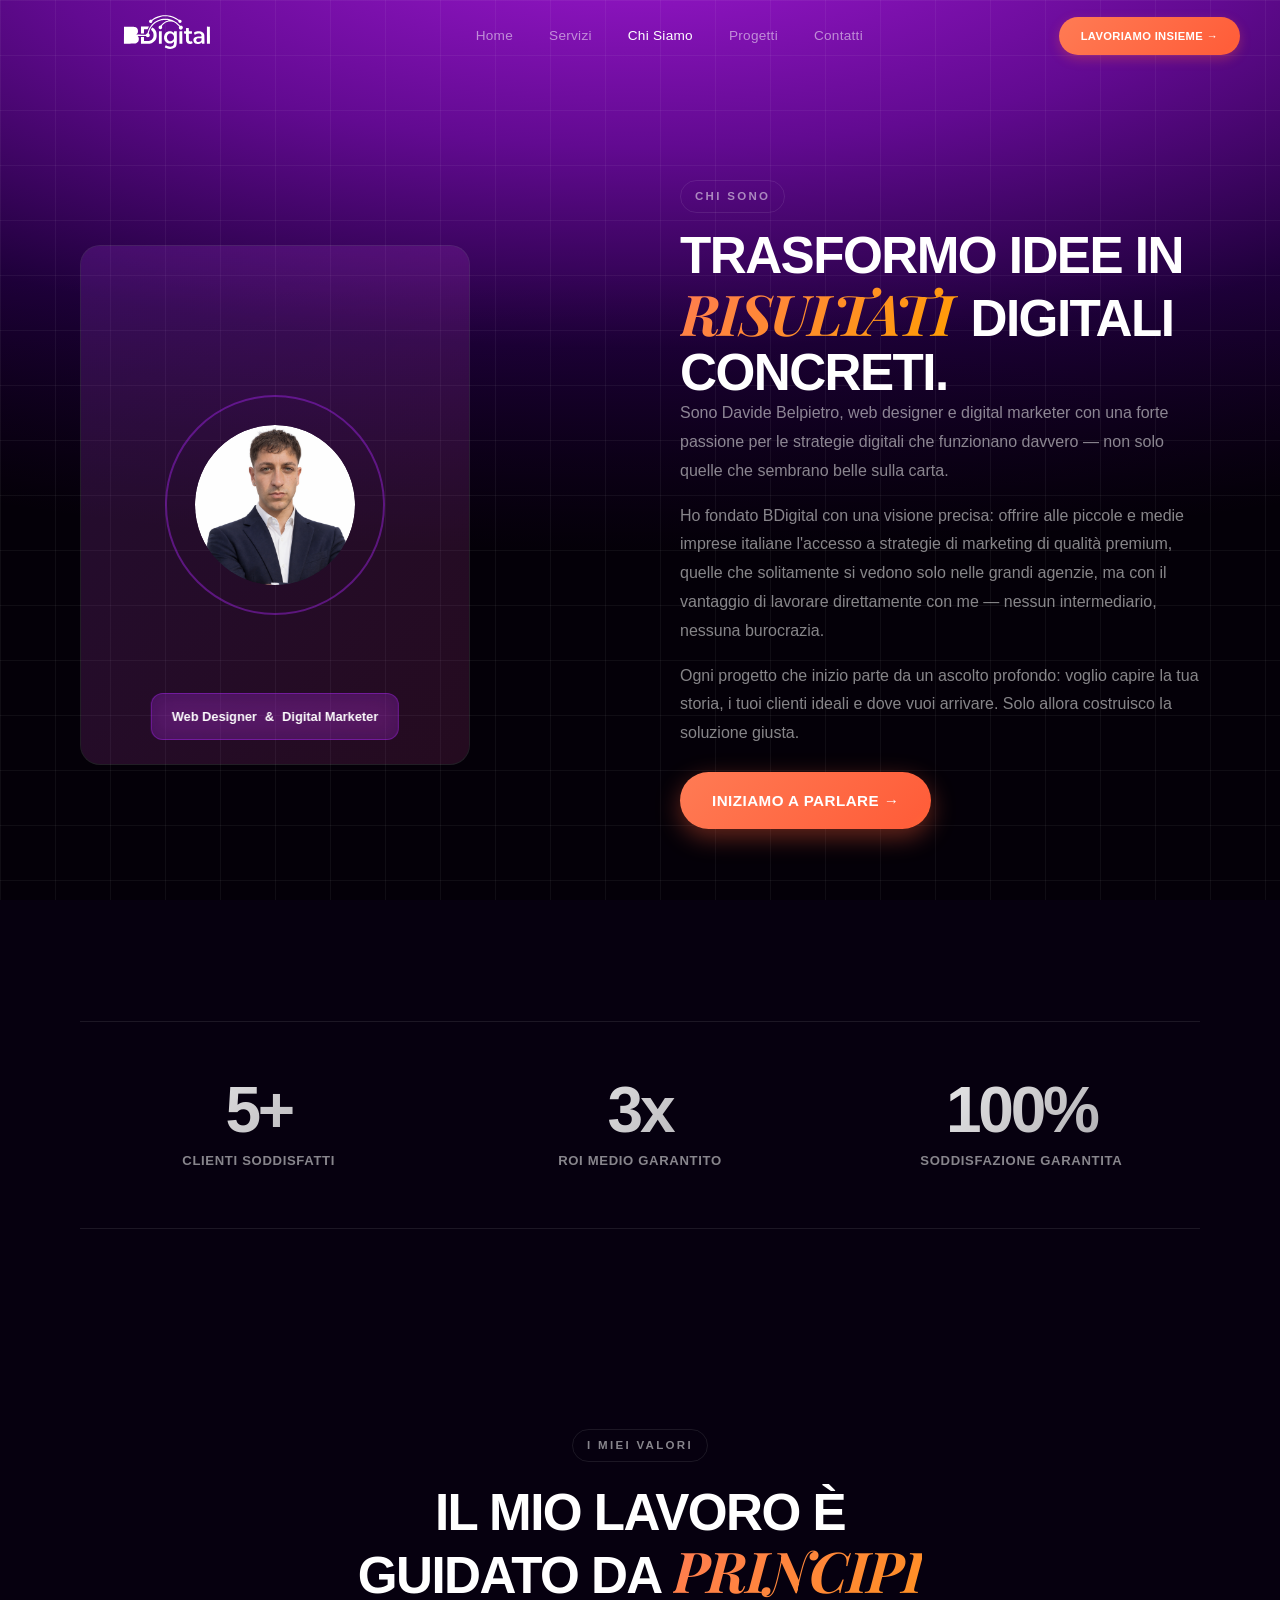
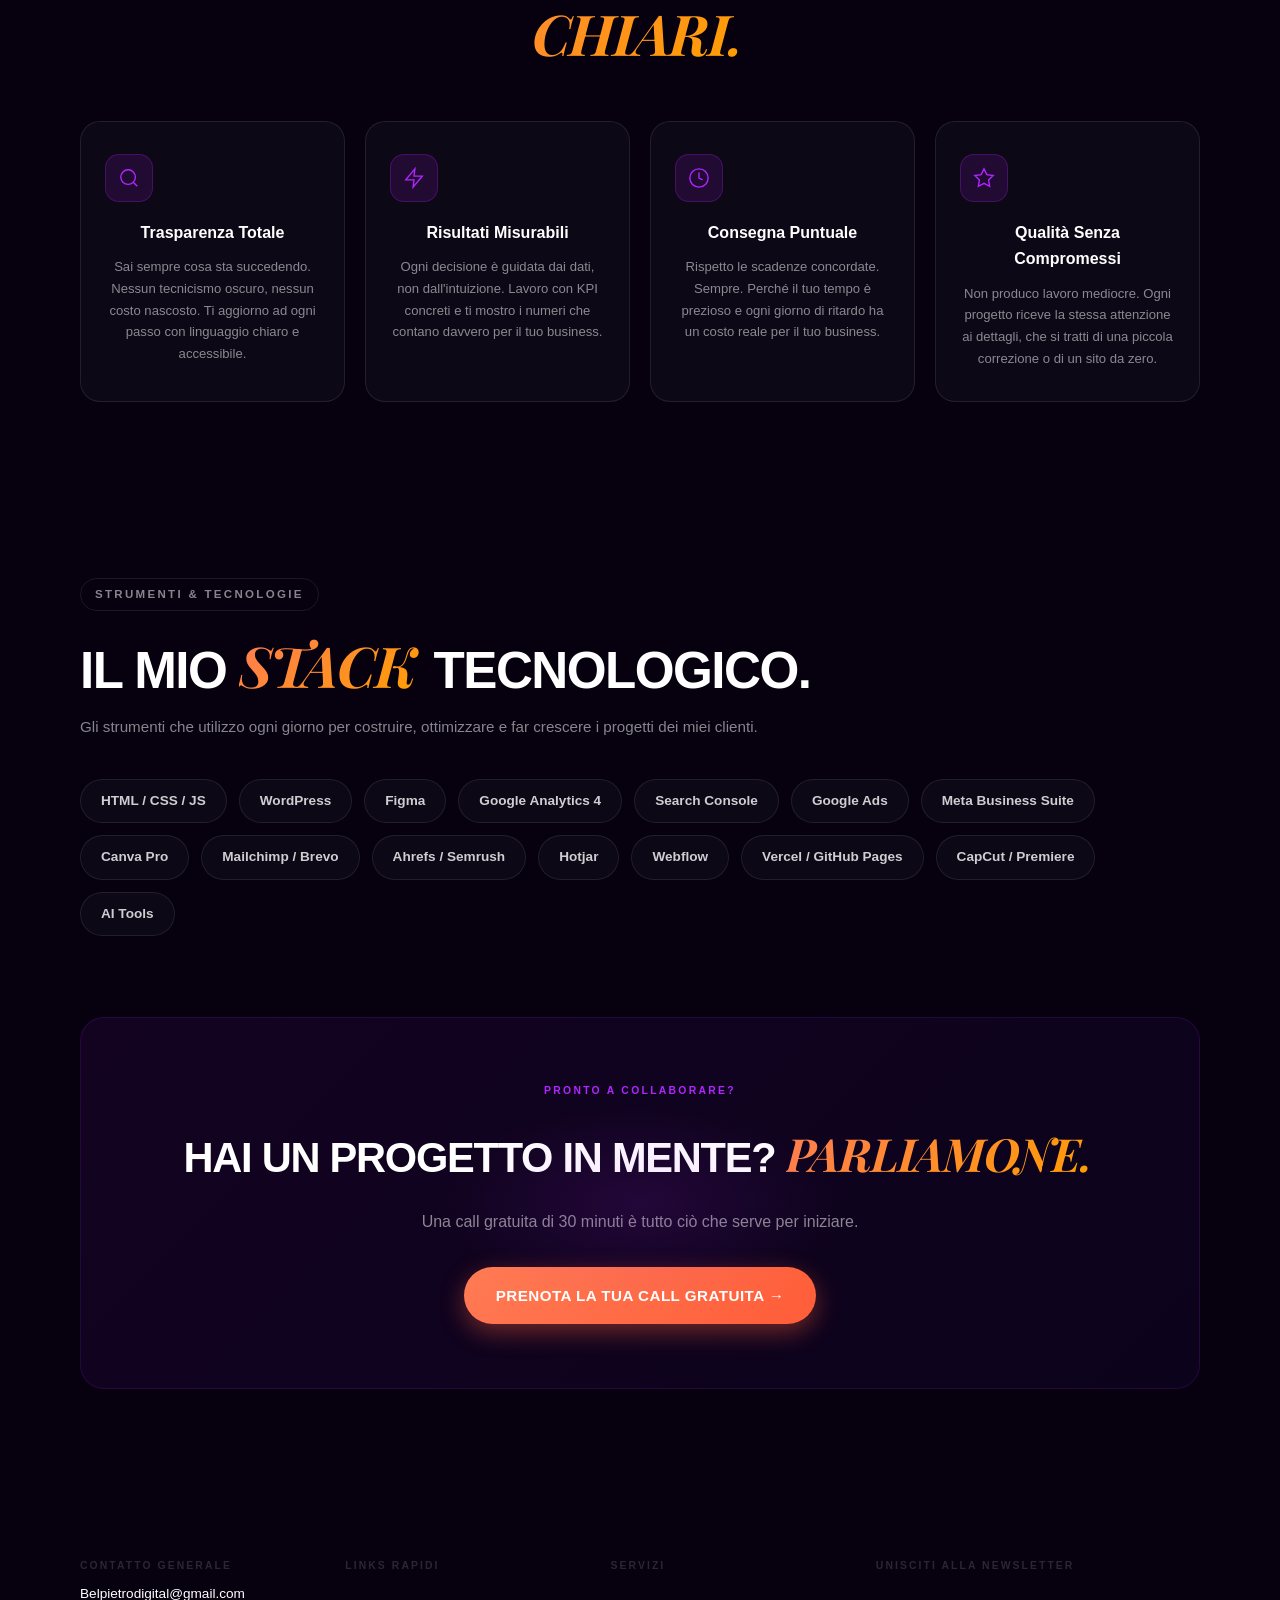
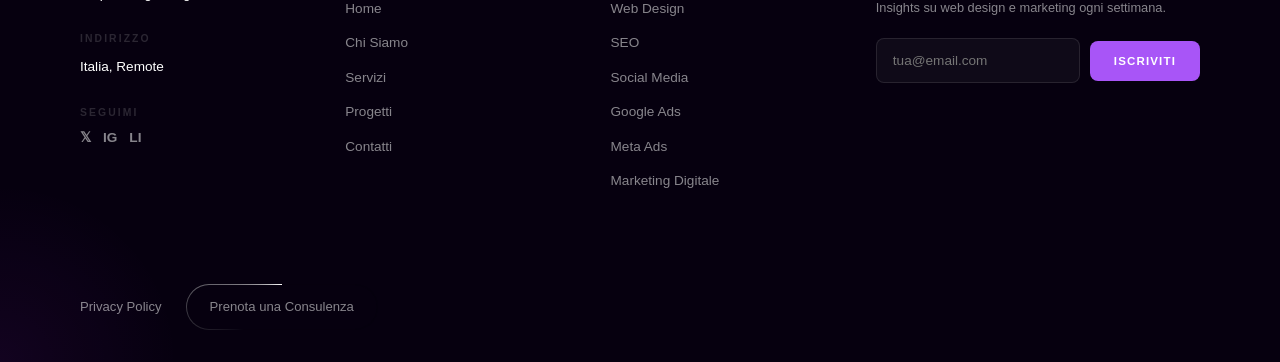
==== commit 992547dc: "Fix: rimosso blocco scroll, sostituiti emoji con SVG, rimossi prezzi" ====
--- a/chi-siamo.html
+++ b/chi-siamo.html
@@ -131,22 +131,39 @@
             </div>
             <div class="values-grid">
                 <div class="value-card reveal-up" id="val1">
-                    <span class="value-icon">🔍</span>
+                    <span class="value-icon-svg">
+                        <svg width="22" height="22" viewBox="0 0 24 24" fill="none" stroke="currentColor" stroke-width="1.5">
+                            <circle cx="11" cy="11" r="8"/><path d="m21 21-4.35-4.35"/>
+                        </svg>
+                    </span>
                     <div class="value-title">Trasparenza Totale</div>
                     <p class="value-desc">Sai sempre cosa sta succedendo. Nessun tecnicismo oscuro, nessun costo nascosto. Ti aggiorno ad ogni passo con linguaggio chiaro e accessibile.</p>
                 </div>
                 <div class="value-card reveal-up" id="val2">
-                    <span class="value-icon">⚡</span>
+                    <span class="value-icon-svg">
+                        <svg width="22" height="22" viewBox="0 0 24 24" fill="none" stroke="currentColor" stroke-width="1.5">
+                            <path d="M13 2L3 14h9l-1 8 10-12h-9l1-8z"/>
+                        </svg>
+                    </span>
                     <div class="value-title">Risultati Misurabili</div>
                     <p class="value-desc">Ogni decisione è guidata dai dati, non dall'intuizione. Lavoro con KPI concreti e ti mostro i numeri che contano davvero per il tuo business.</p>
                 </div>
                 <div class="value-card reveal-up" id="val3">
-                    <span class="value-icon">🎯</span>
+                    <span class="value-icon-svg">
+                        <svg width="22" height="22" viewBox="0 0 24 24" fill="none" stroke="currentColor" stroke-width="1.5">
+                            <path d="M12 22c5.523 0 10-4.477 10-10S17.523 2 12 2 2 6.477 2 12s4.477 10 10 10z"/>
+                            <path d="M12 6v6l4 2"/>
+                        </svg>
+                    </span>
                     <div class="value-title">Consegna Puntuale</div>
                     <p class="value-desc">Rispetto le scadenze concordate. Sempre. Perché il tuo tempo è prezioso e ogni giorno di ritardo ha un costo reale per il tuo business.</p>
                 </div>
                 <div class="value-card reveal-up" id="val4">
-                    <span class="value-icon">💎</span>
+                    <span class="value-icon-svg">
+                        <svg width="22" height="22" viewBox="0 0 24 24" fill="none" stroke="currentColor" stroke-width="1.5">
+                            <polygon points="12 2 15.09 8.26 22 9.27 17 14.14 18.18 21.02 12 17.77 5.82 21.02 7 14.14 2 9.27 8.91 8.26 12 2"/>
+                        </svg>
+                    </span>
                     <div class="value-title">Qualità Senza Compromessi</div>
                     <p class="value-desc">Non produco lavoro mediocre. Ogni progetto riceve la stessa attenzione ai dettagli, che si tratti di una piccola correzione o di un sito da zero.</p>
                 </div>
@@ -163,21 +180,21 @@
                 <p style="color: var(--gray); margin-top: 16px; font-size: 0.95rem;">Gli strumenti che utilizzo ogni giorno per costruire, ottimizzare e far crescere i progetti dei miei clienti.</p>
             </div>
             <div class="tech-stack-grid reveal-up">
-                <div class="tech-chip"><span>🌐</span> HTML / CSS / JS</div>
-                <div class="tech-chip"><span>🔷</span> WordPress</div>
-                <div class="tech-chip"><span>🎨</span> Figma</div>
-                <div class="tech-chip"><span>📊</span> Google Analytics 4</div>
-                <div class="tech-chip"><span>🔍</span> Google Search Console</div>
-                <div class="tech-chip"><span>📣</span> Google Ads</div>
-                <div class="tech-chip"><span>📘</span> Meta Business Suite</div>
-                <div class="tech-chip"><span>🎞️</span> Canva Pro</div>
-                <div class="tech-chip"><span>📧</span> Mailchimp / Brevo</div>
-                <div class="tech-chip"><span>🔗</span> Ahrefs / Semrush</div>
-                <div class="tech-chip"><span>📋</span> Hotjar</div>
-                <div class="tech-chip"><span>⚙️</span> Webflow</div>
-                <div class="tech-chip"><span>🚀</span> Vercel / GitHub Pages</div>
-                <div class="tech-chip"><span>🎬</span> CapCut / Premiere</div>
-                <div class="tech-chip"><span>🤖</span> AI Tools (GPT, Midjourney)</div>
+                <div class="tech-chip">HTML / CSS / JS</div>
+                <div class="tech-chip">WordPress</div>
+                <div class="tech-chip">Figma</div>
+                <div class="tech-chip">Google Analytics 4</div>
+                <div class="tech-chip">Search Console</div>
+                <div class="tech-chip">Google Ads</div>
+                <div class="tech-chip">Meta Business Suite</div>
+                <div class="tech-chip">Canva Pro</div>
+                <div class="tech-chip">Mailchimp / Brevo</div>
+                <div class="tech-chip">Ahrefs / Semrush</div>
+                <div class="tech-chip">Hotjar</div>
+                <div class="tech-chip">Webflow</div>
+                <div class="tech-chip">Vercel / GitHub Pages</div>
+                <div class="tech-chip">CapCut / Premiere</div>
+                <div class="tech-chip">AI Tools</div>
             </div>
 
             <!-- CTA Strip -->
--- a/style.css
+++ b/style.css
@@ -3373,6 +3373,23 @@
     display: block;
 }
 
+.value-icon-svg {
+    display: flex;
+    align-items: center;
+    justify-content: center;
+    width: 48px;
+    height: 48px;
+    border-radius: 14px;
+    background: rgba(176, 38, 255, 0.12);
+    border: 1px solid rgba(176, 38, 255, 0.25);
+    color: var(--purple);
+    margin-bottom: 18px;
+}
+
+.value-icon-svg svg {
+    stroke: var(--purple);
+}
+
 .value-title {
     font-size: 1rem;
     font-weight: 800;
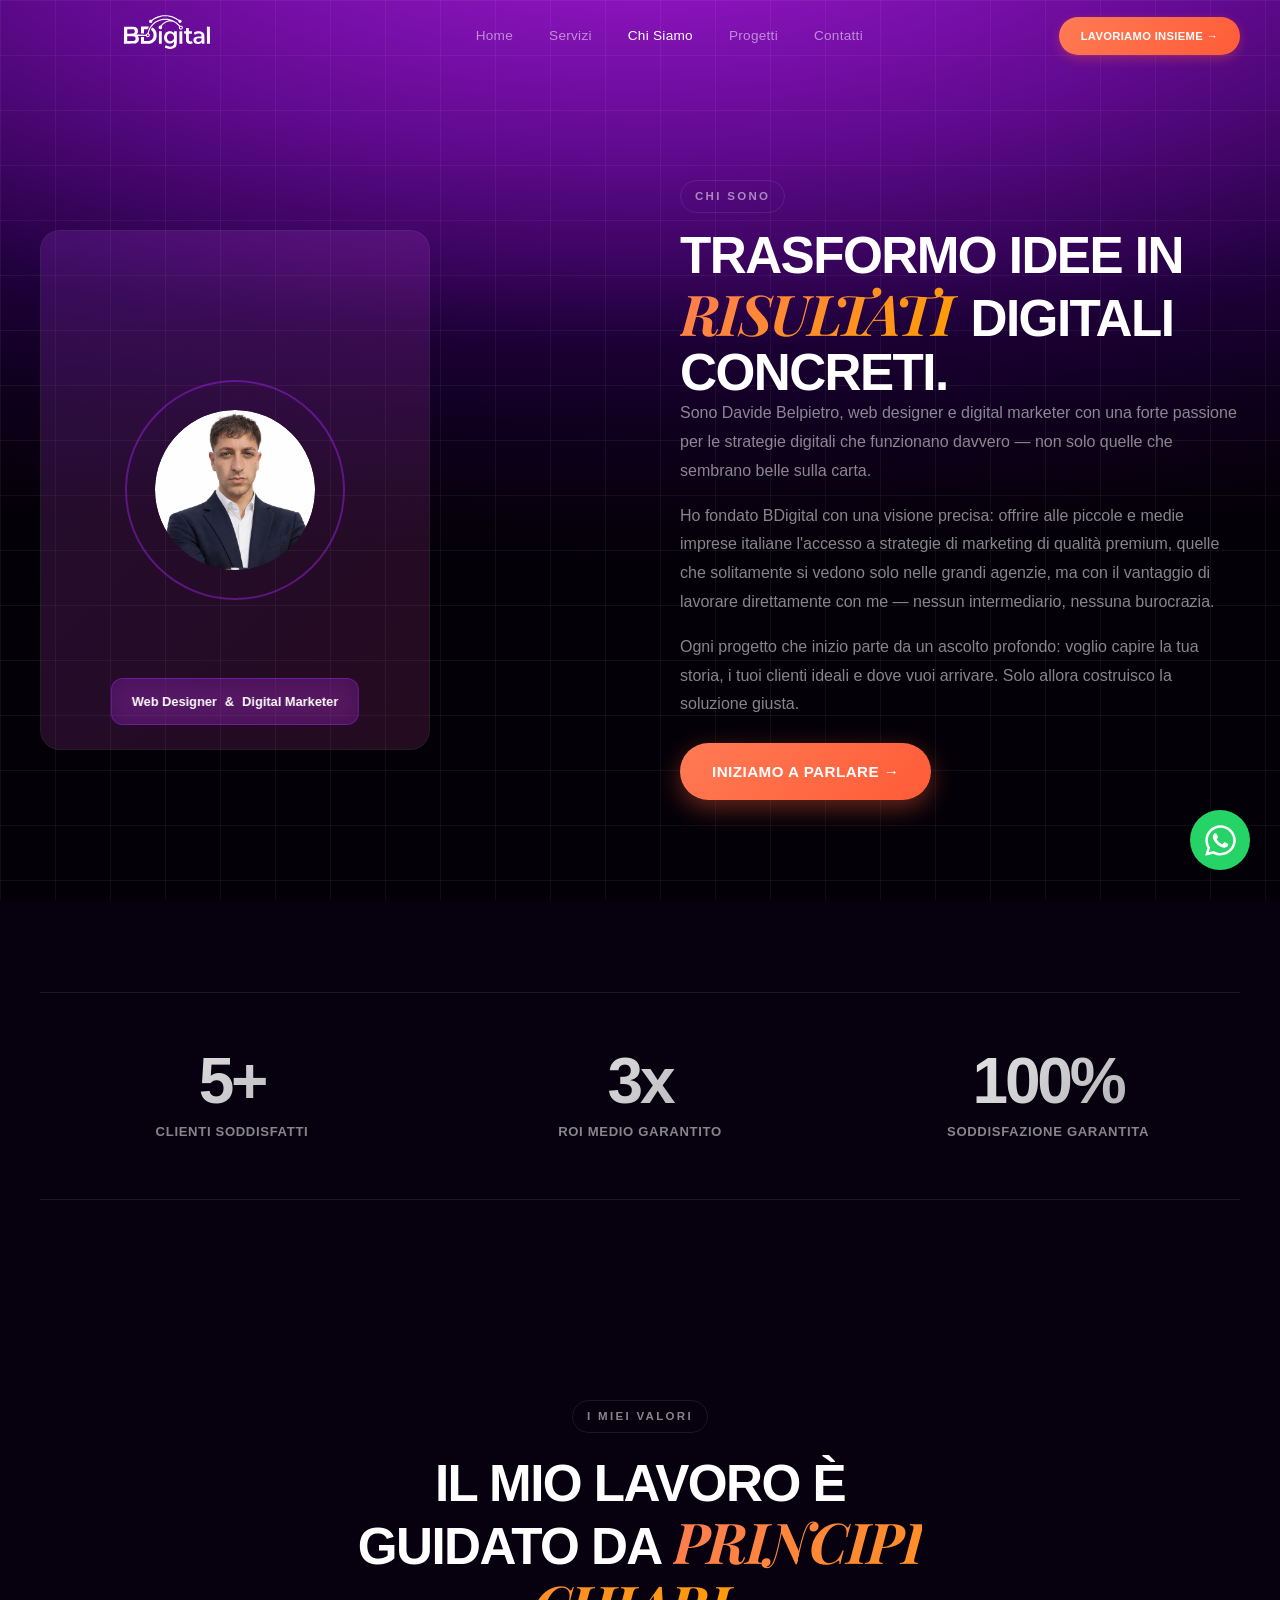
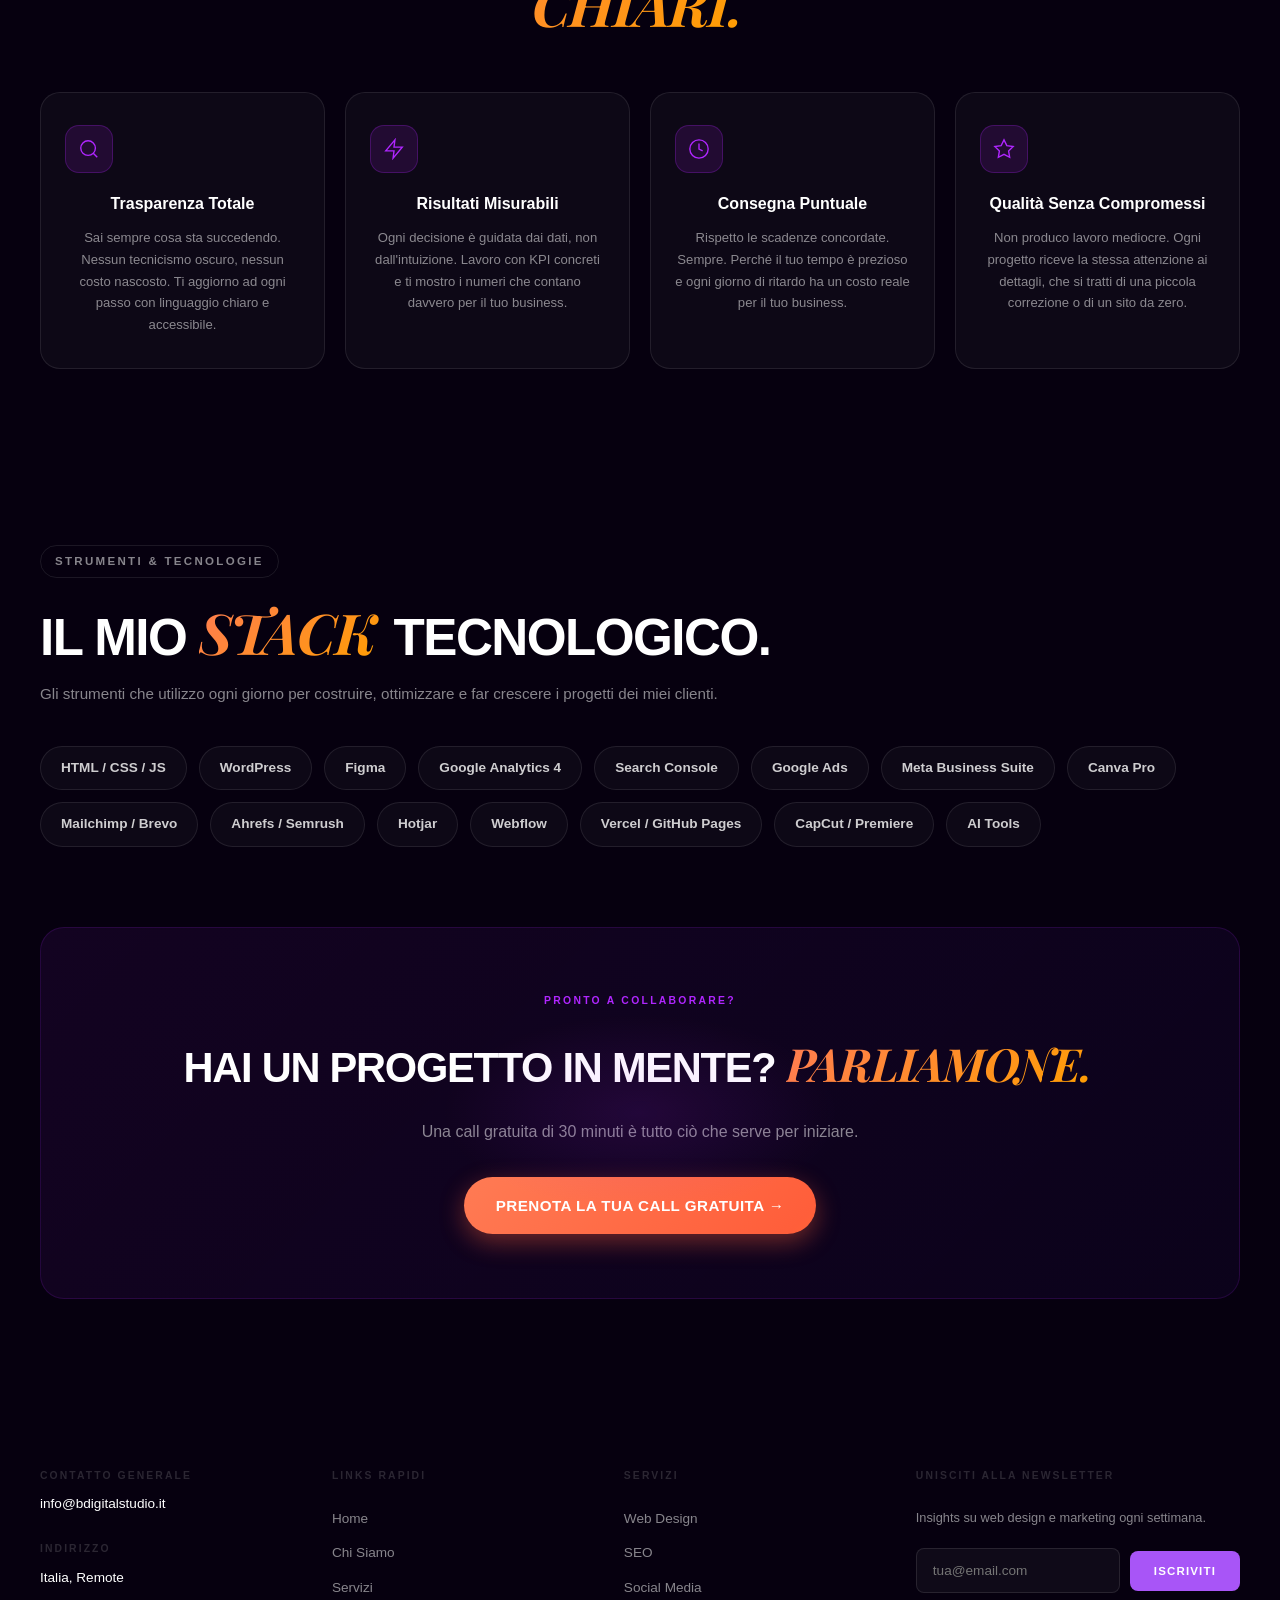
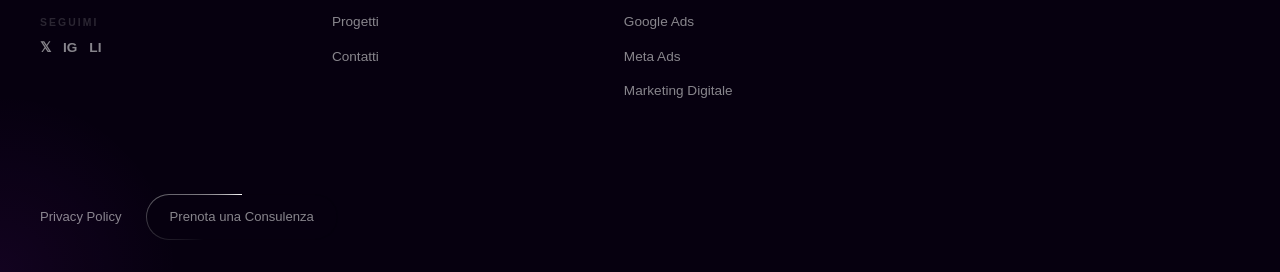
==== commit c015f3c8: "Aggiornamento contenuti e ottimizzazione performance" ====
--- a/chi-siamo.html
+++ b/chi-siamo.html
@@ -10,6 +10,7 @@
     <link rel="stylesheet" href="style.css" />
     <link href="https://fonts.googleapis.com/css2?family=Playfair+Display:ital,wght@1,700&display=swap"
         rel="stylesheet">
+    <link rel="icon" type="image/svg+xml" href="assets/images/logo/logo.svg">
 </head>
 
 <body>
@@ -28,16 +29,25 @@
                 <svg class="brand-logo" version="1.0" xmlns="http://www.w3.org/2000/svg" width="160" height="40"
                     viewBox="0 0 691 361" preserveAspectRatio="xMidYMid meet">
                     <g transform="translate(0.000000,361.000000) scale(0.100000,-0.100000)" fill="white" stroke="none">
-                        <path d="M3627 2690 c-207 -24 -429 -105 -606 -223 -70 -47 -87 -55 -103 -46 -31 17 -93 -15 -113 -57 -29 -61 9 -121 82 -131 56 -7 101 31 105 90 3 38 8 45 63 84 118 83 278 152 460 199 101 26 397 26 510 0 171 -39 315 -100 465 -196 65 -41 70 -46 70 -83 0 -94 131 -132 180 -53 24 40 26 74 4 104 -22 32 -79 54 -109 42 -21 -8 -36 -2 -97 39 -113 76 -243 140 -353 175 -154 49 -401 73 -558 56z" />
-                        <path d="M3545 2460 c-310 -67 -555 -243 -717 -515 -40 -67 -102 -228 -113 -291 -5 -34 -11 -42 -40 -53 -20 -7 -43 -26 -55 -46 l-22 -35 -277 0 c-153 0 -281 3 -284 7 -4 3 6 18 22 32 50 46 71 97 71 178 0 90 -23 147 -81 197 -77 65 -113 71 -457 71 l-303 0 -2 -510 -2 -510 345 0 c338 1 346 1 393 23 58 28 113 75 133 113 43 84 36 213 -16 287 l-30 42 245 0 245 0 33 -37 c30 -32 40 -37 83 -37 75 -1 124 44 124 115 0 36 -23 84 -45 92 -23 9 -18 56 16 154 43 121 78 187 150 283 140 186 349 319 583 371 124 27 434 27 451 -1 3 -4 -34 -17 -81 -29 -146 -37 -264 -112 -357 -227 -35 -45 -57 -64 -73 -64 -62 0 -114 -53 -114 -116 0 -73 97 -125 162 -87 55 32 67 78 43 158 -11 36 122 167 225 224 14 7 56 24 94 37 127 44 327 28 441 -35 29 -15 41 -24 116 -81 52 -40 159 -151 159 -166 0 -7 -4 -16 -10 -19 -21 -13 -11 -82 16 -114 76 -91 214 -41 214 77 0 32 -7 48 -35 77 -32 34 -38 37 -83 33 l-49 -3 -91 93 c-150 151 -317 246 -532 303 -115 31 -375 35 -495 9z" />
-                        <path d="M2310 1800 l0 -210 90 0 89 0 3 128 3 127 105 3 105 3 43 79 42 80 -240 0 -240 0 0 -210z" />
+                        <path
+                            d="M3627 2690 c-207 -24 -429 -105 -606 -223 -70 -47 -87 -55 -103 -46 -31 17 -93 -15 -113 -57 -29 -61 9 -121 82 -131 56 -7 101 31 105 90 3 38 8 45 63 84 118 83 278 152 460 199 101 26 397 26 510 0 171 -39 315 -100 465 -196 65 -41 70 -46 70 -83 0 -94 131 -132 180 -53 24 40 26 74 4 104 -22 32 -79 54 -109 42 -21 -8 -36 -2 -97 39 -113 76 -243 140 -353 175 -154 49 -401 73 -558 56z" />
+                        <path
+                            d="M3545 2460 c-310 -67 -555 -243 -717 -515 -40 -67 -102 -228 -113 -291 -5 -34 -11 -42 -40 -53 -20 -7 -43 -26 -55 -46 l-22 -35 -277 0 c-153 0 -281 3 -284 7 -4 3 6 18 22 32 50 46 71 97 71 178 0 90 -23 147 -81 197 -77 65 -113 71 -457 71 l-303 0 -2 -510 -2 -510 345 0 c338 1 346 1 393 23 58 28 113 75 133 113 43 84 36 213 -16 287 l-30 42 245 0 245 0 33 -37 c30 -32 40 -37 83 -37 75 -1 124 44 124 115 0 36 -23 84 -45 92 -23 9 -18 56 16 154 43 121 78 187 150 283 140 186 349 319 583 371 124 27 434 27 451 -1 3 -4 -34 -17 -81 -29 -146 -37 -264 -112 -357 -227 -35 -45 -57 -64 -73 -64 -62 0 -114 -53 -114 -116 0 -73 97 -125 162 -87 55 32 67 78 43 158 -11 36 122 167 225 224 14 7 56 24 94 37 127 44 327 28 441 -35 29 -15 41 -24 116 -81 52 -40 159 -151 159 -166 0 -7 -4 -16 -10 -19 -21 -13 -11 -82 16 -114 76 -91 214 -41 214 77 0 32 -7 48 -35 77 -32 34 -38 37 -83 33 l-49 -3 -91 93 c-150 151 -317 246 -532 303 -115 31 -375 35 -495 9z m1213 -488 c18 -24 11 -52 -19 -75 -21 -15 -31 -17 -48 -8 -30 17 -43 45 -32 75 15 38 71 43 99 8z m-2852 -164 c28 -31 34 -45 34 -82 0 -60 -16 -92 -59 -119 -34 -21 -47 -22 -216 -22 l-180 0 -3 119 c-1 66 0 126 3 134 4 11 40 13 196 10 l191 -3 34 -37z m853 -284 c25 -32 26 -47 5 -68 -21 -21 -80 -21 -88 0 -17 45 5 94 44 94 10 0 28 -12 39 -26z m-848 -116 c74 -33 102 -131 56 -199 -41 -62 -68 -68 -289 -69 l-198 0 0 146 0 146 198 -4 c153 -3 205 -7 233 -20z" />
+                        <path
+                            d="M2310 1800 l0 -210 90 0 89 0 3 128 3 127 105 3 105 3 43 79 42 80 -240 0 -240 0 0 -210z" />
                         <path d="M6280 1495 l0 -515 90 0 90 0 -2 513 -3 512 -87 3 -88 3 0 -516z" />
-                        <path d="M2964 1918 c-9 -17 -25 -47 -36 -66 l-19 -35 49 -46 c74 -70 106 -144 110 -258 8 -190 -71 -311 -230 -358 -42 -12 -90 -15 -199 -13 l-144 3 -3 123 -3 122 -89 0 -90 0 0 -205 0 -205 250 0 c270 0 322 6 415 50 125 60 204 143 251 266 24 61 27 84 28 189 0 167 -23 243 -112 353 -34 43 -126 112 -149 112 -7 0 -20 -14 -29 -32z" />
-                        <path d="M5027 1924 c-4 -4 -7 -49 -7 -100 l0 -93 -57 -3 -58 -3 -3 -67 c-3 -65 -2 -68 20 -69 13 -1 30 -2 38 -3 8 -2 25 -3 38 -4 l22 -2 0 -217 c0 -208 1 -220 24 -268 42 -89 115 -135 215 -135 51 0 141 26 153 44 9 13 4 35 -19 89 -12 28 -21 36 -32 31 -9 -3 -34 -8 -57 -11 -35 -5 -46 -1 -75 25 l-34 30 -3 206 -4 206 91 0 90 0 6 33 c4 18 5 51 3 72 l-3 40 -90 5 -90 5 -5 95 -5 95 -75 3 c-42 1 -79 0 -83 -4z" />
-                        <path d="M3975 1731 c-89 -16 -193 -94 -233 -175 -80 -159 -52 -359 66 -467 72 -67 141 -93 242 -93 96 0 156 21 208 74 16 16 32 26 36 23 11 -11 6 -89 -9 -140 -19 -63 -46 -98 -98 -126 -84 -44 -255 -22 -350 45 -29 21 -30 21 -44 2 -8 -10 -23 -36 -34 -56 -25 -49 -15 -66 61 -101 177 -84 412 -71 528 29 109 93 123 167 120 629 l-3 350 -82 3 -83 3 0 -51 c0 -27 -4 -50 -8 -50 -5 0 -19 12 -33 26 -57 61 -181 94 -284 75z m203 -160 c72 -37 112 -102 120 -196 5 -65 -17 -136 -56 -178 -25 -29 -86 -57 -137 -64 -158 -21 -284 171 -215 331 23 54 42 76 90 105 47 28 145 29 198 2z" />
-                        <path d="M5691 1729 c-55 -9 -172 -61 -191 -84 -8 -10 -4 -27 17 -65 15 -29 33 -54 39 -57 6 -2 28 7 49 21 55 38 102 49 186 45 91 -5 129 -28 154 -94 28 -71 23 -75 -106 -75 -255 0 -351 -53 -376 -206 -9 -55 24 -139 73 -184 34 -31 56 -41 119 -55 114 -26 210 -8 275 51 l39 35 3 -38 3 -38 78 -3 77 -3 0 254 c0 230 -2 259 -21 315 -39 115 -134 177 -287 186 -42 3 -101 1 -131 -5z m264 -484 c0 -64 -14 -92 -64 -131 -37 -27 -168 -33 -205 -9 -32 21 -56 64 -56 99 0 33 54 94 88 99 15 2 74 4 132 3 l105 -1 0 -60z" />
-                        <path d="M3397 1723 c-4 -3 -7 -172 -7 -375 l0 -368 85 0 85 0 0 375 0 375 -78 0 c-43 0 -82 -3 -85 -7z" />
-                        <path d="M4625 1718 c-3 -7 -4 -175 -3 -373 l3 -360 88 -3 87 -3 -2 373 -3 373 -83 3 c-60 2 -84 -1 -87 -10z" />
+                        <path
+                            d="M2964 1918 c-9 -17 -25 -47 -36 -66 l-19 -35 49 -46 c74 -70 106 -144 110 -258 8 -190 -71 -311 -230 -358 -42 -12 -90 -15 -199 -13 l-144 3 -3 123 -3 122 -89 0 -90 0 0 -205 0 -205 250 0 c270 0 322 6 415 50 125 60 204 143 251 266 24 61 27 84 28 189 0 167 -23 243 -112 353 -34 43 -126 112 -149 112 -7 0 -20 -14 -29 -32z" />
+                        <path
+                            d="M5027 1924 c-4 -4 -7 -49 -7 -100 l0 -93 -57 -3 -58 -3 -3 -67 c-3 -65 -2 -68 20 -69 13 -1 30 -2 38 -3 8 -2 25 -3 38 -4 l22 -2 0 -217 c0 -208 1 -220 24 -268 42 -89 115 -135 215 -135 51 0 141 26 153 44 9 13 4 35 -19 89 -12 28 -21 36 -32 31 -9 -3 -34 -8 -57 -11 -35 -5 -46 -1 -75 25 l-34 30 -3 206 -4 206 91 0 90 0 6 33 c4 18 5 51 3 72 l-3 40 -90 5 -90 5 -5 95 -5 95 -75 3 c-42 1 -79 0 -83 -4z" />
+                        <path
+                            d="M3975 1731 c-89 -16 -193 -94 -233 -175 -80 -159 -52 -359 66 -467 72 -67 141 -93 242 -93 96 0 156 21 208 74 16 16 32 26 36 23 11 -11 6 -89 -9 -140 -19 -63 -46 -98 -98 -126 -84 -44 -255 -22 -350 45 -29 21 -30 21 -44 2 -8 -10 -23 -36 -34 -56 -25 -49 -15 -66 61 -101 177 -84 412 -71 528 29 109 93 123 167 120 629 l-3 350 -82 3 -83 3 0 -51 c0 -27 -4 -50 -8 -50 -5 0 -19 12 -33 26 -57 61 -181 94 -284 75z m203 -160 c72 -37 112 -102 120 -196 5 -65 -17 -136 -56 -178 -25 -29 -86 -57 -137 -64 -158 -21 -284 171 -215 331 23 54 42 76 90 105 47 28 145 29 198 2z" />
+                        <path
+                            d="M5691 1729 c-55 -9 -172 -61 -191 -84 -8 -10 -4 -27 17 -65 15 -29 33 -54 39 -57 6 -2 28 7 49 21 55 38 102 49 186 45 91 -5 129 -28 154 -94 28 -71 23 -75 -106 -75 -255 0 -351 -53 -376 -206 -9 -55 24 -139 73 -184 34 -31 56 -41 119 -55 114 -26 210 -8 275 51 l39 35 3 -38 3 -38 78 -3 77 -3 0 254 c0 230 -2 259 -21 315 -39 115 -134 177 -287 186 -42 3 -101 1 -131 -5z m264 -484 c0 -64 -14 -92 -64 -131 -37 -27 -168 -33 -205 -9 -32 21 -56 64 -56 99 0 33 54 94 88 99 15 2 74 4 132 3 l105 -1 0 -60z" />
+                        <path
+                            d="M3397 1723 c-4 -3 -7 -172 -7 -375 l0 -368 85 0 85 0 0 375 0 375 -78 0 c-43 0 -82 -3 -85 -7z" />
+                        <path
+                            d="M4625 1718 c-3 -7 -4 -175 -3 -373 l3 -360 88 -3 87 -3 -2 373 -3 373 -83 3 c-60 2 -84 -1 -87 -10z" />
                     </g>
                 </svg>
             </a>
@@ -214,7 +224,7 @@
                 <div class="footer-col footer-brand-col">
                     <div class="footer-contact">
                         <div class="footer-contact-label">CONTATTO GENERALE</div>
-                        <a href="mailto:Belpietrodigital@gmail.com">Belpietrodigital@gmail.com</a>
+                        <a href="mailto:info@bdigitalstudio.it">info@bdigitalstudio.it</a>
                     </div>
                     <div class="footer-contact">
                         <div class="footer-contact-label">INDIRIZZO</div>
@@ -268,6 +278,11 @@
         </div>
     </footer>
 
+    <!-- ═══════════════════════════════ WHATSAPP STICKY BUTTON ═══════════════════════════════ -->
+    <a href="https://wa.me/393272506011" class="whatsapp-float" target="_blank" rel="noopener noreferrer" aria-label="Contattaci su WhatsApp">
+        <svg xmlns="http://www.w3.org/2000/svg" viewBox="0 0 448 512"><!--!Font Awesome Free 6.x.x by @fontawesome - https://fontawesome.com License - https://fontawesome.com/license/free Copyright 2024 Fonticons, Inc.--><path d="M380.9 97.1C339 55.1 283.2 32 223.9 32c-122.4 0-222 99.6-222 222 0 39.1 10.2 77.3 29.6 111L0 480l117.7-30.9c32.4 17.7 68.9 27 106.1 27h.1c122.3 0 224.1-99.6 224.1-222 0-59.3-25.2-115-67.1-157zm-157 341.6c-33.2 0-65.7-8.9-94-25.7l-6.7-4-69.8 18.3L72 359.2l-4.4-7c-18.5-29.4-28.2-63.3-28.2-98.2 0-101.7 82.8-184.5 184.6-184.5 49.3 0 95.6 19.2 130.4 54.1 34.8 34.9 56.2 81.2 56.1 130.5 0 101.8-84.9 184.6-186.6 184.6zm101.2-138.2c-5.5-2.8-32.8-16.2-37.9-18-5.1-1.9-8.8-2.8-12.5 2.8-3.7 5.6-14.3 18-17.6 21.8-3.2 3.7-6.5 4.2-12 1.4-32.6-16.3-54-29.1-75.5-66-5.7-9.8 5.7-9.1 16.3-30.3 1.8-3.7 .9-6.9-.5-9.7-1.4-2.8-12.5-30.1-17.1-41.2-4.5-10.8-9.1-9.3-12.5-9.5-3.2-.2-6.9-.2-10.6-.2-3.7 0-9.7 1.4-14.8 6.9-5.1 5.6-19.4 19-19.4 46.3s19.9 53.7 22.7 57.4c2.8 3.7 39.1 59.7 94.8 83.8 35.2 15.2 49 16.5 66.6 13.9 10.7-1.6 32.8-13.4 37.4-26.4 4.6-13 4.6-24.1 3.2-26.4-1.3-2.5-5-3.9-10.5-6.6z"/></svg>
+    </a>
+
     <script src="app.js"></script>
 </body>
 
--- a/style.css
+++ b/style.css
@@ -244,6 +244,8 @@
     max-width: 1280px;
     margin: 0 auto;
     padding: 0 40px;
+    position: relative;
+    z-index: 2;
 }
 
 /* ═══════════════════════════════════════════════════════════
@@ -613,6 +615,7 @@
     filter: blur(80px);
     opacity: 0.4;
     animation: floatShape 8s ease-in-out infinite;
+    will-change: transform;
 }
 
 .shape-1 {
@@ -682,6 +685,7 @@
     position: absolute;
     transform-style: preserve-3d;
     animation: rotateCube 12s linear infinite;
+    will-change: transform;
 }
 
 .cube-1 {
@@ -1128,6 +1132,7 @@
     border-radius: 50%;
     filter: blur(100px);
     opacity: 0.25;
+    will-change: transform, opacity;
 }
 
 .exc-glow-1 {
@@ -1257,6 +1262,7 @@
     position: absolute;
     border-radius: 50%;
     filter: blur(40px);
+    will-change: transform, opacity;
 }
 
 .exc-visual-1 {
@@ -1634,14 +1640,7 @@
     z-index: 1;
 }
 
-.container {
-    max-width: 1200px;
-    margin: 0 auto;
-    padding: 0 40px;
-    position: relative;
-    z-index: 2;
-    overflow-x: hidden;
-}
+/* NOTE: duplicate .container removed — see top of file */
 
 .testi-dot {
     width: 8px;
@@ -1666,9 +1665,8 @@
 .cta-section {
     padding: 160px 0;
     position: relative;
-    overflow-x: hidden;
-    /* Prevent floating avatars from stretching viewport */
-    overflow-y: visible;
+    overflow: hidden;
+    /* Contain floating avatars so they don't push page horizontally */
 }
 
 /* Extra purple glow centered in CTA */
@@ -3842,4 +3840,52 @@
     .values-grid {
         grid-template-columns: 1fr;
     }
+}
+
+/* ═══════════════════════════════════════════════════════════
+   WHATSAPP FLOAT
+═══════════════════════════════════════════════════════════ */
+.whatsapp-float {
+    position: fixed;
+    bottom: 30px;
+    right: 30px;
+    width: 60px;
+    height: 60px;
+    background-color: #25d366;
+    color: #FFF;
+    border-radius: 50%;
+    text-align: center;
+    font-size: 30px;
+    box-shadow: 0px 4px 10px rgba(0,0,0,0.3);
+    z-index: 1000;
+    display: flex;
+    align-items: center;
+    justify-content: center;
+    transition: all 0.3s ease;
+}
+
+.whatsapp-float svg {
+    width: 35px;
+    height: 35px;
+    fill: currentColor;
+}
+
+.whatsapp-float:hover {
+    background-color: #1ebe57;
+    transform: translateY(-5px);
+    box-shadow: 0px 6px 15px rgba(37, 211, 102, 0.4);
+    color: #FFF;
+}
+
+@media (max-width: 768px) {
+    .whatsapp-float {
+        bottom: 20px;
+        right: 20px;
+        width: 50px;
+        height: 50px;
+    }
+    .whatsapp-float svg {
+        width: 28px;
+        height: 28px;
+    }
 }
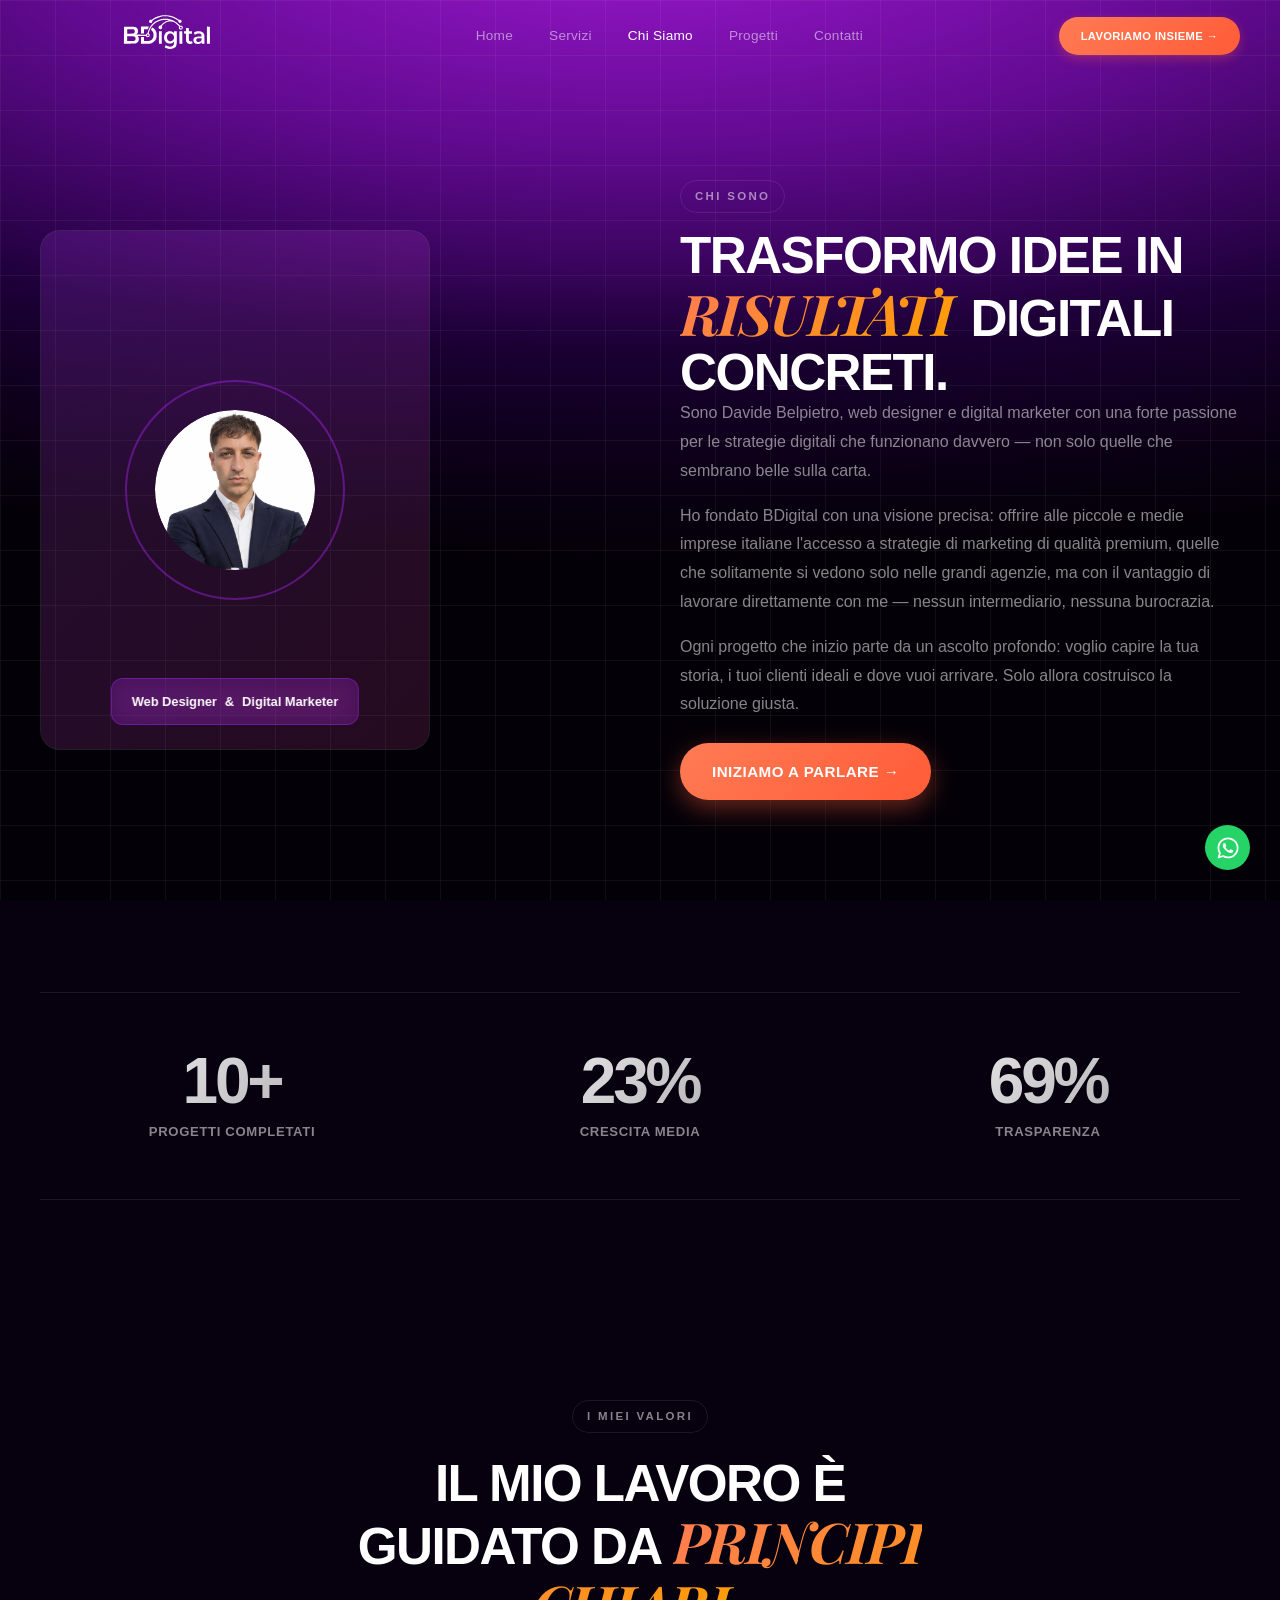
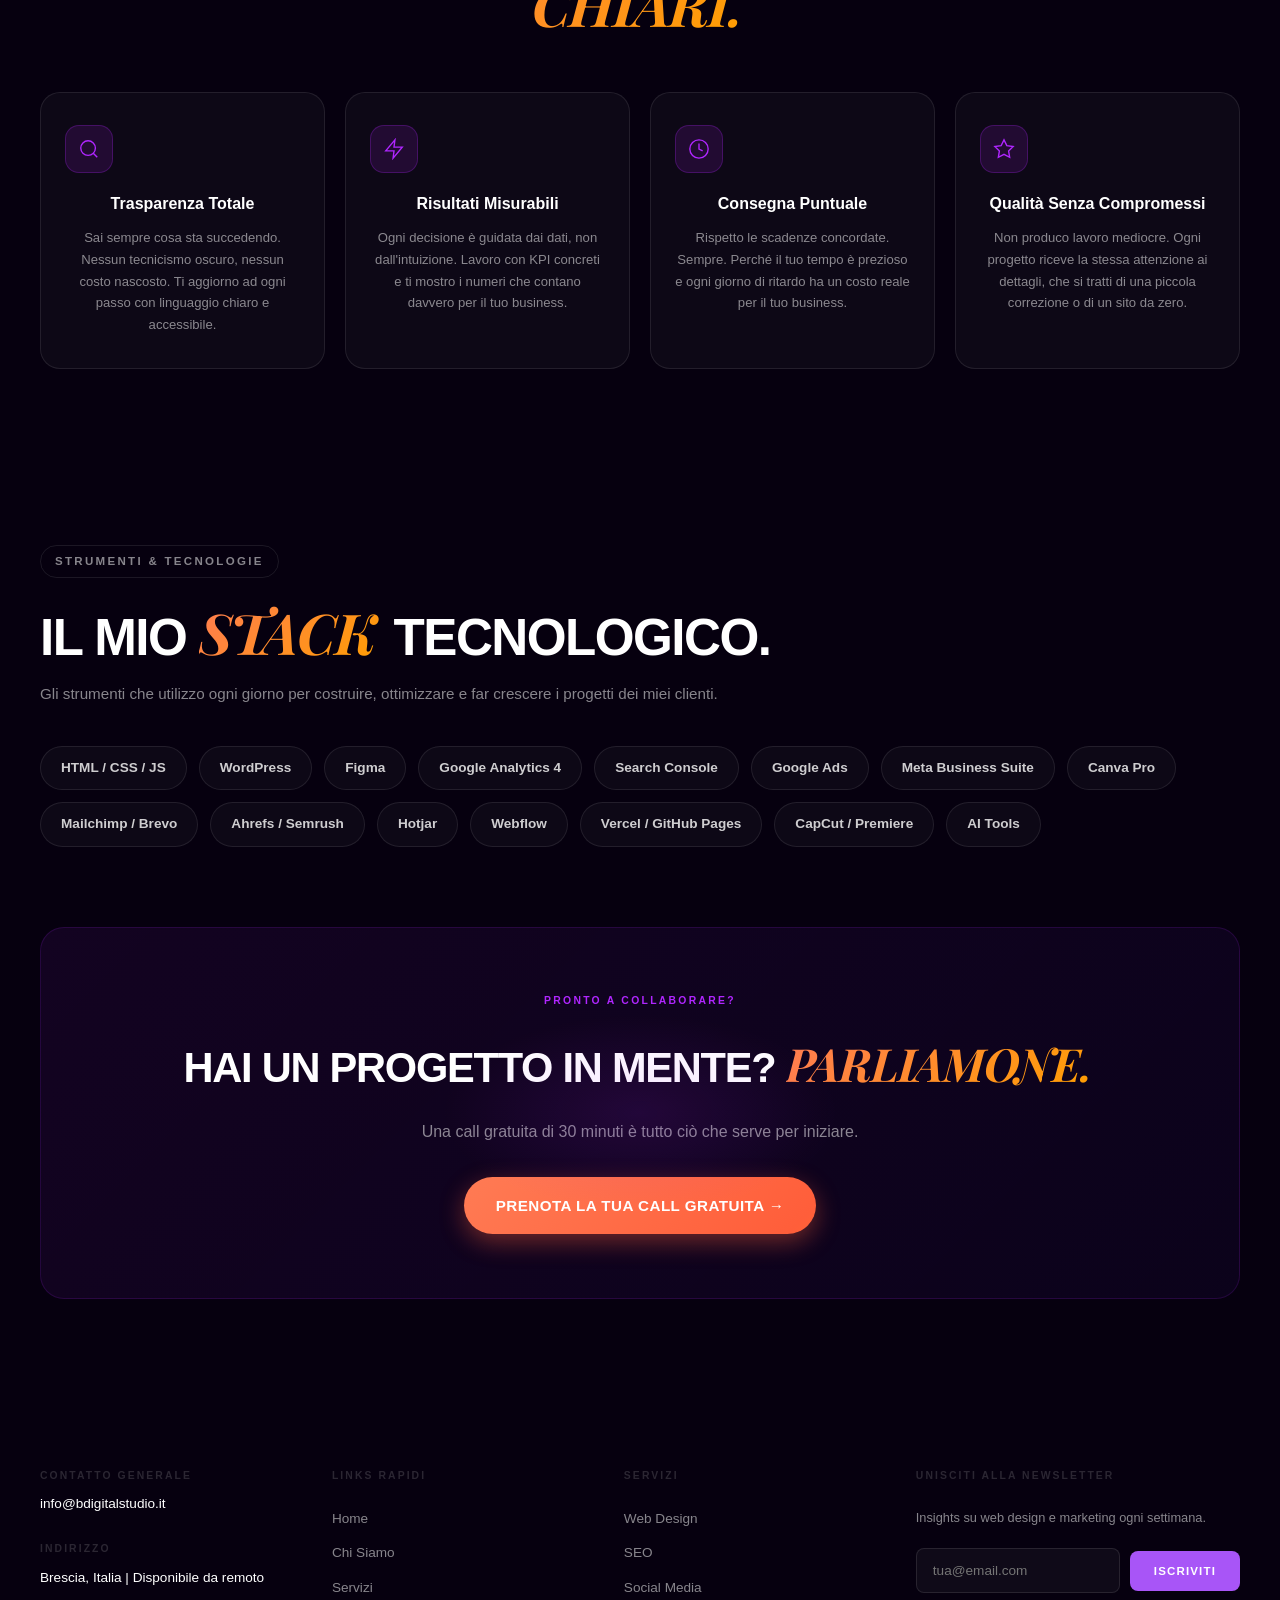
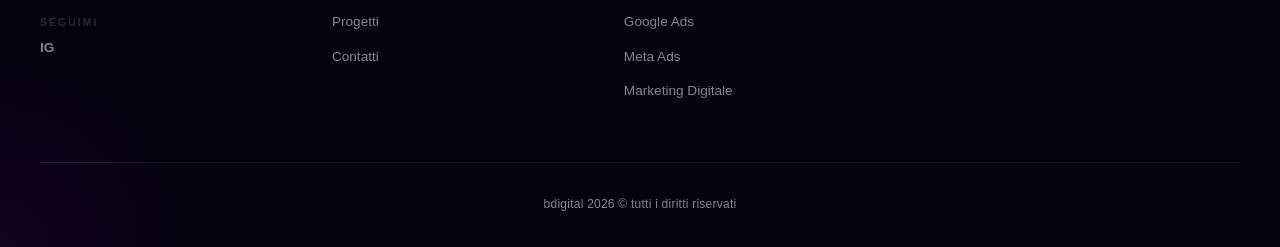
==== commit 9de567a2: "SEO Power Pack, grounded stats alignment, and footer cleanup" ====
--- a/chi-siamo.html
+++ b/chi-siamo.html
@@ -11,6 +11,19 @@
     <link href="https://fonts.googleapis.com/css2?family=Playfair+Display:ital,wght@1,700&display=swap"
         rel="stylesheet">
     <link rel="icon" type="image/svg+xml" href="assets/images/logo/logo.svg">
+
+    <!-- SEO & Social Sharing -->
+    <link rel="canonical" href="https://bdigitalstudio.it/chi-siamo.html" />
+    <meta property="og:site_name" content="BDigital" />
+    <meta property="og:type" content="website" />
+    <meta property="og:title" content="Chi Siamo · BDigital — Web Designer & Digital Marketer" />
+    <meta property="og:description" content="Scopri chi è Davide Belpietro: web designer e digital marketer con una passione per i risultati concreti. Trasparenza, qualità e orientamento al cliente." />
+    <meta property="og:url" content="https://bdigitalstudio.it/chi-siamo.html" />
+    <meta property="og:image" content="https://bdigitalstudio.it/assets/images/og-image.jpg" />
+    <meta name="twitter:card" content="summary_large_image" />
+    <meta name="twitter:title" content="Chi Siamo · BDigital — Web Designer & Digital Marketer" />
+    <meta name="twitter:description" content="Scopri chi è Davide Belpietro: web designer e digital marketer con una passione per i risultati concreti. Trasparenza, qualità e orientamento al cliente." />
+    <meta name="twitter:image" content="https://bdigitalstudio.it/assets/images/og-image.jpg" />
 </head>
 
 <body>
@@ -117,16 +130,16 @@
         <div class="container">
             <div class="numbers-strip reveal-up">
                 <div class="number-item">
-                    <div class="number-value">5+</div>
-                    <div class="number-label">Clienti soddisfatti</div>
+                    <div class="number-value stat-num">10+</div>
+                    <div class="number-label">Progetti completati</div>
                 </div>
                 <div class="number-item">
-                    <div class="number-value">3x</div>
-                    <div class="number-label">ROI medio garantito</div>
+                    <div class="number-value stat-num">+30%</div>
+                    <div class="number-label">Crescita Media</div>
                 </div>
                 <div class="number-item">
-                    <div class="number-value">100%</div>
-                    <div class="number-label">Soddisfazione garantita</div>
+                    <div class="number-value stat-num">100%</div>
+                    <div class="number-label">Trasparenza</div>
                 </div>
             </div>
         </div>
@@ -228,14 +241,12 @@
                     </div>
                     <div class="footer-contact">
                         <div class="footer-contact-label">INDIRIZZO</div>
-                        <span>Italia, Remote</span>
+                        <span>Brescia, Italia | Disponibile da remoto</span>
                     </div>
                     <div class="footer-social">
                         <div class="footer-contact-label">SEGUIMI</div>
                         <div class="social-links">
-                            <a href="#" id="footerX">𝕏</a>
                             <a href="#" id="footerIg">IG</a>
-                            <a href="#" id="footerLi">LI</a>
                         </div>
                     </div>
                 </div>
@@ -270,9 +281,8 @@
                 </div>
             </div>
             <div class="footer-bottom">
-                <div class="footer-meta">
-                    <a href="#" id="footerPrivacy">Privacy Policy</a>
-                    <a href="contatti.html" class="btn-outline-sm" id="footerConsultBtn">Prenota una Consulenza</a>
+                <div class="footer-copyright">
+                    bdigital 2026 © tutti i diritti riservati
                 </div>
             </div>
         </div>
--- a/style.css
+++ b/style.css
@@ -2432,10 +2432,17 @@
 .footer-bottom {
     display: flex;
     align-items: center;
-    justify-content: space-between;
+    justify-content: center;
     padding: 32px 0;
-    flex-wrap: wrap;
-    gap: 20px;
+    position: relative;
+    border-top: 1px solid var(--border);
+}
+
+.footer-copyright {
+    font-size: 0.75rem;
+    color: var(--gray);
+    text-align: center;
+    letter-spacing: 0.02em;
 }
 
 .footer-brand-huge {
@@ -3849,13 +3856,13 @@
     position: fixed;
     bottom: 30px;
     right: 30px;
-    width: 60px;
-    height: 60px;
+    width: 45px; /* Reduced from 60px */
+    height: 45px; /* Reduced from 60px */
     background-color: #25d366;
     color: #FFF;
     border-radius: 50%;
     text-align: center;
-    font-size: 30px;
+    font-size: 24px; /* Reduced from 30px */
     box-shadow: 0px 4px 10px rgba(0,0,0,0.3);
     z-index: 1000;
     display: flex;
@@ -3865,8 +3872,8 @@
 }
 
 .whatsapp-float svg {
-    width: 35px;
-    height: 35px;
+    width: 24px; /* Reduced from 35px */
+    height: 24px; /* Reduced from 35px */
     fill: currentColor;
 }
 
@@ -3881,11 +3888,11 @@
     .whatsapp-float {
         bottom: 20px;
         right: 20px;
-        width: 50px;
-        height: 50px;
+        width: 40px; /* Reduced from 50px */
+        height: 40px; /* Reduced from 50px */
     }
     .whatsapp-float svg {
-        width: 28px;
-        height: 28px;
+        width: 22px; /* Reduced from 28px */
+        height: 22px; /* Reduced from 28px */
     }
 }
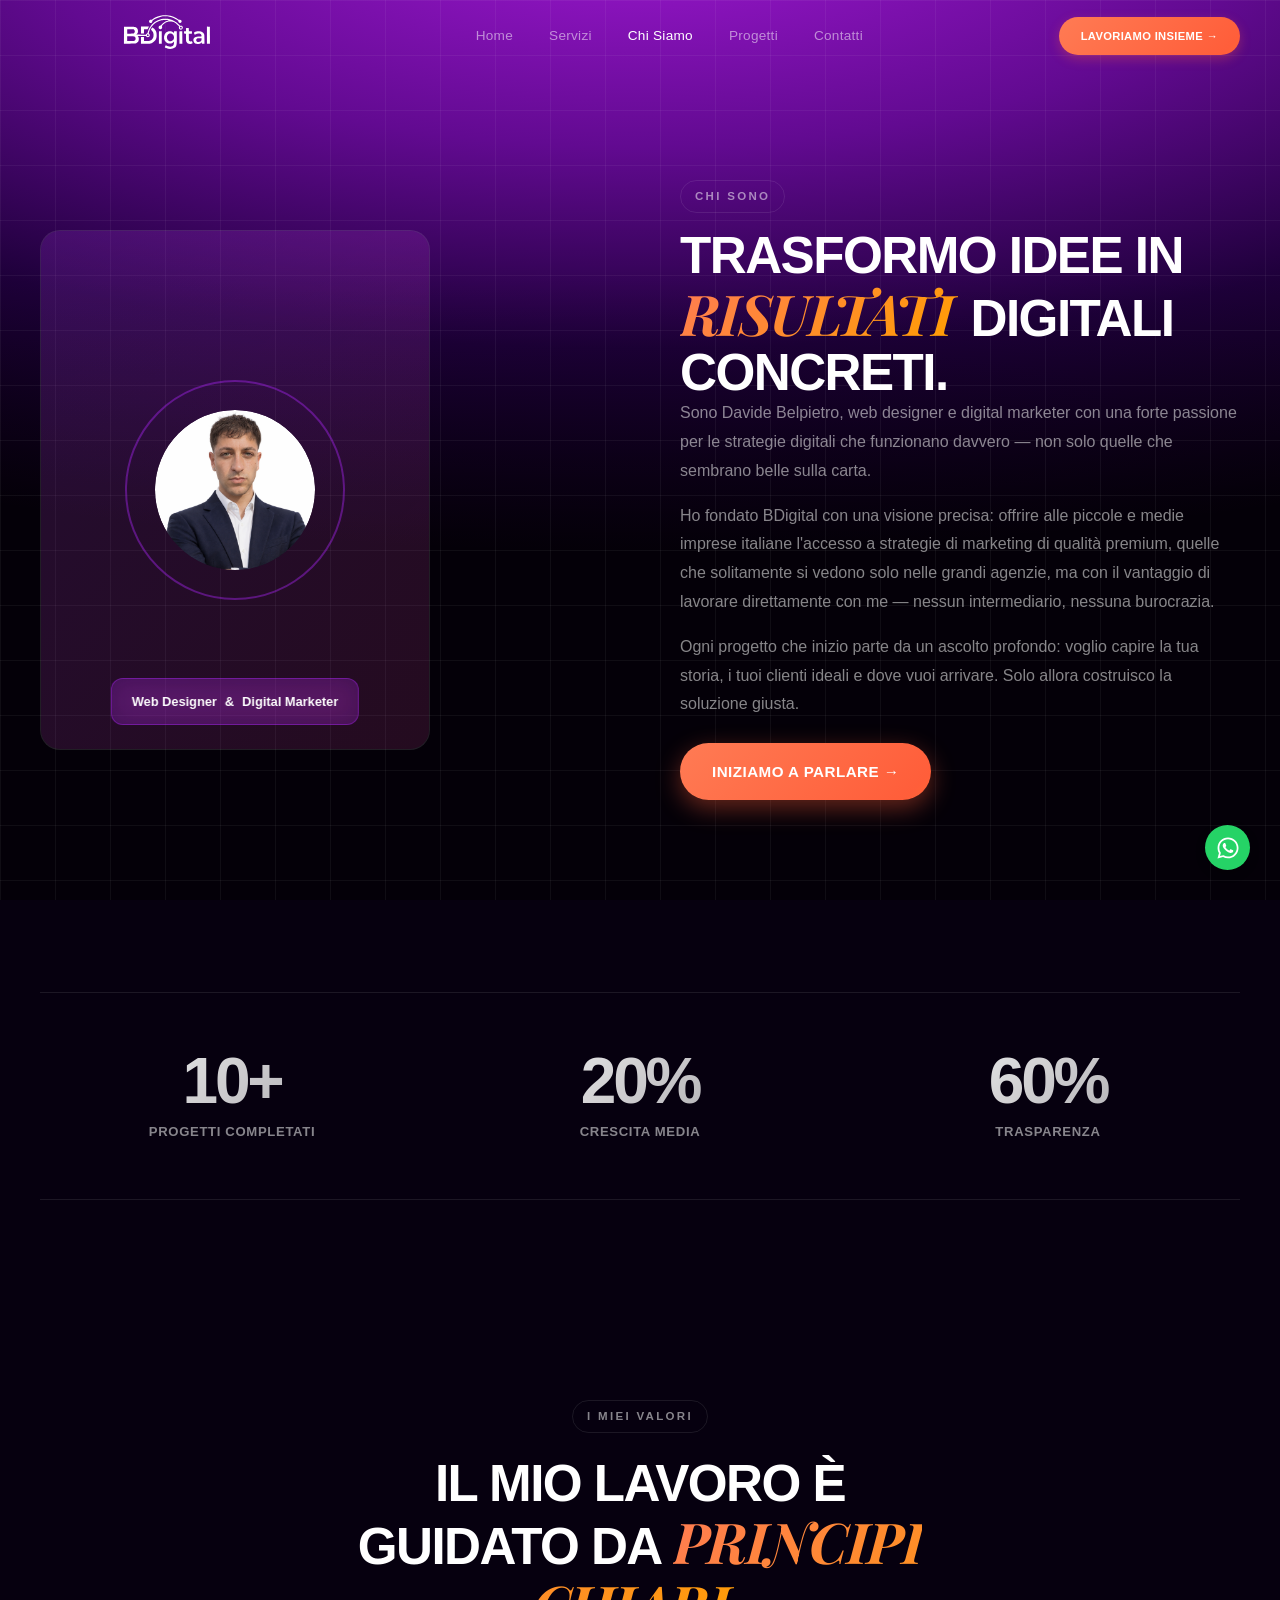
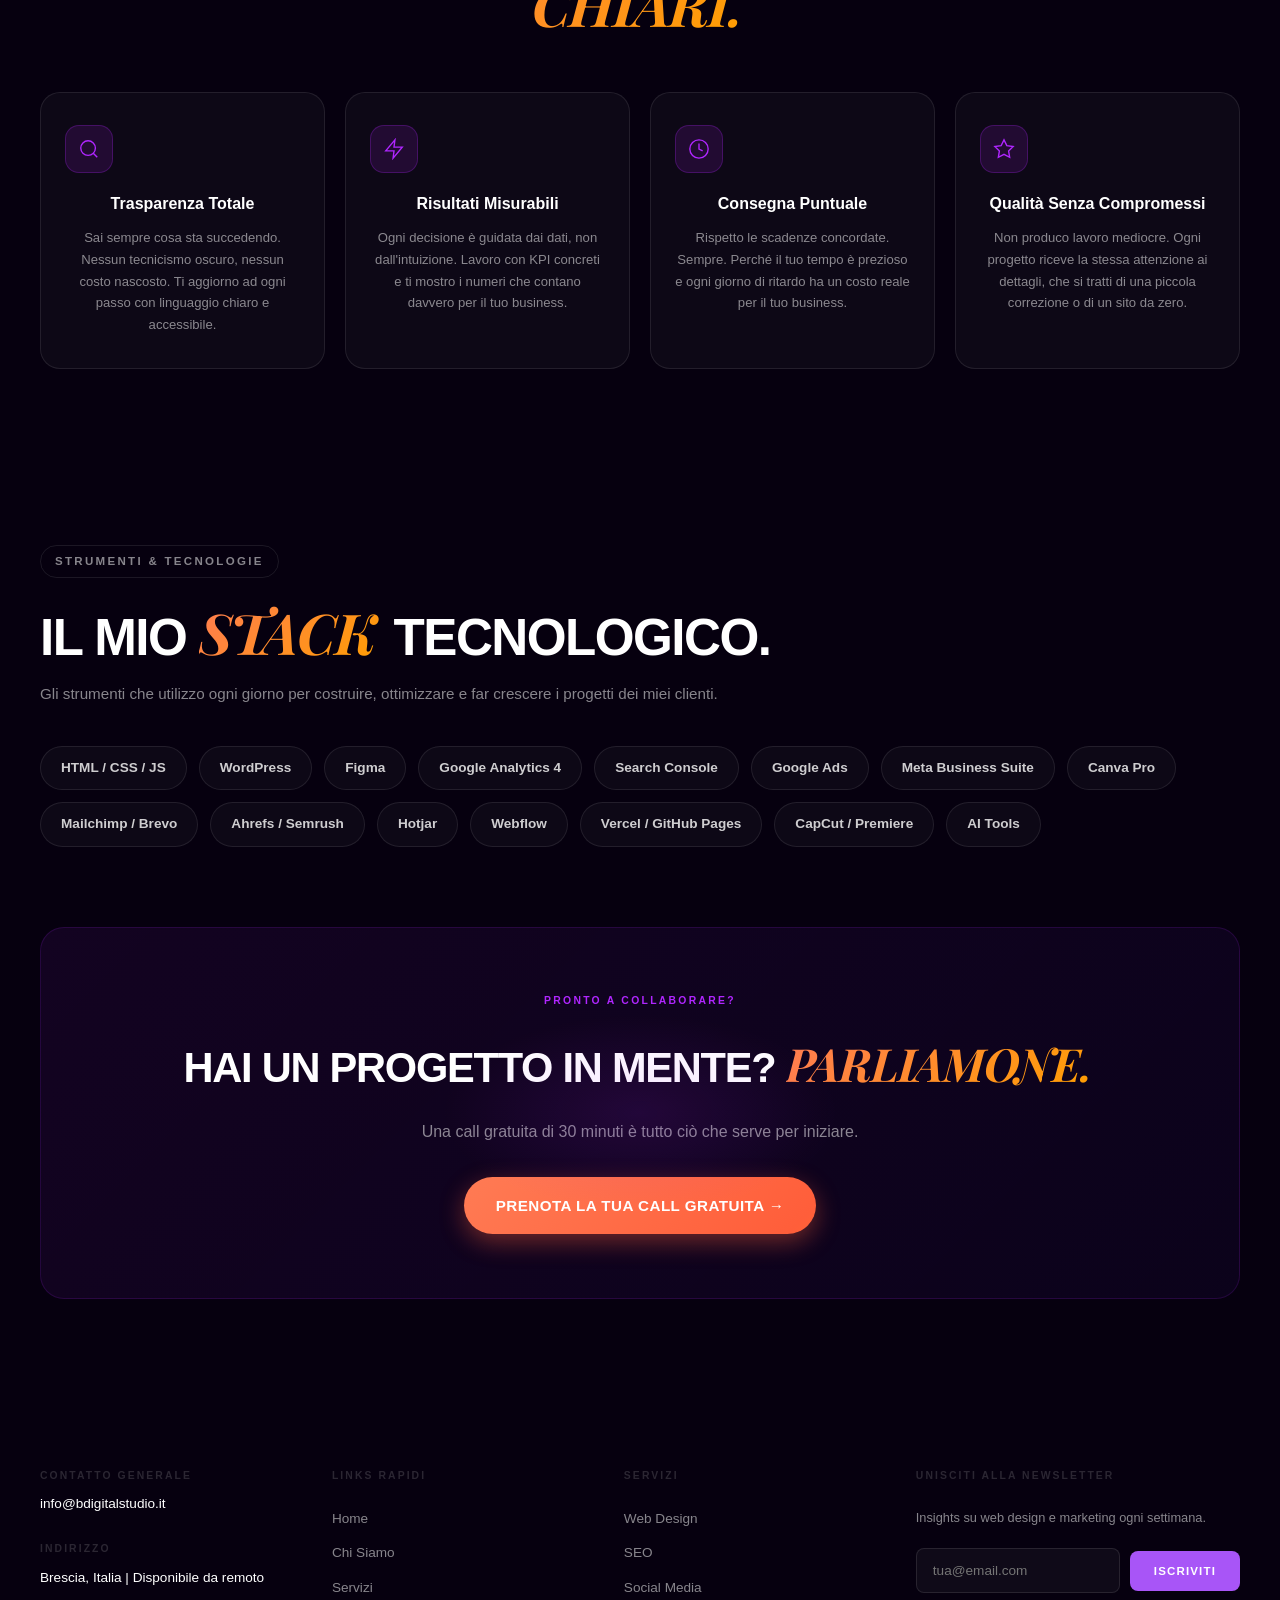
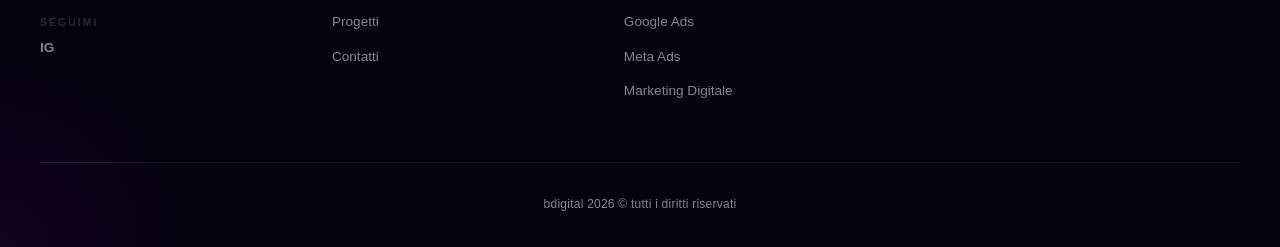
==== commit b565449f: "google tag" ====
--- a/chi-siamo.html
+++ b/chi-siamo.html
@@ -25,6 +25,18 @@
     <meta name="twitter:description" content="Scopri chi è Davide Belpietro: web designer e digital marketer con una passione per i risultati concreti. Trasparenza, qualità e orientamento al cliente." />
     <meta name="twitter:image" content="https://bdigitalstudio.it/assets/images/og-image.jpg" />
 </head>
+<!-- Google tag (gtag.js) -->
+<script async src="https://www.googletagmanager.com/gtag/js?id=G-4K6QB8HDC2"></script>
+<script>
+  window.dataLayer = window.dataLayer || [];
+  function gtag(){dataLayer.push(arguments);}
+  gtag('js', new Date());
+
+  gtag('config', 'G-4K6QB8HDC2');
+</script>
+
+
+
 
 <body>
 
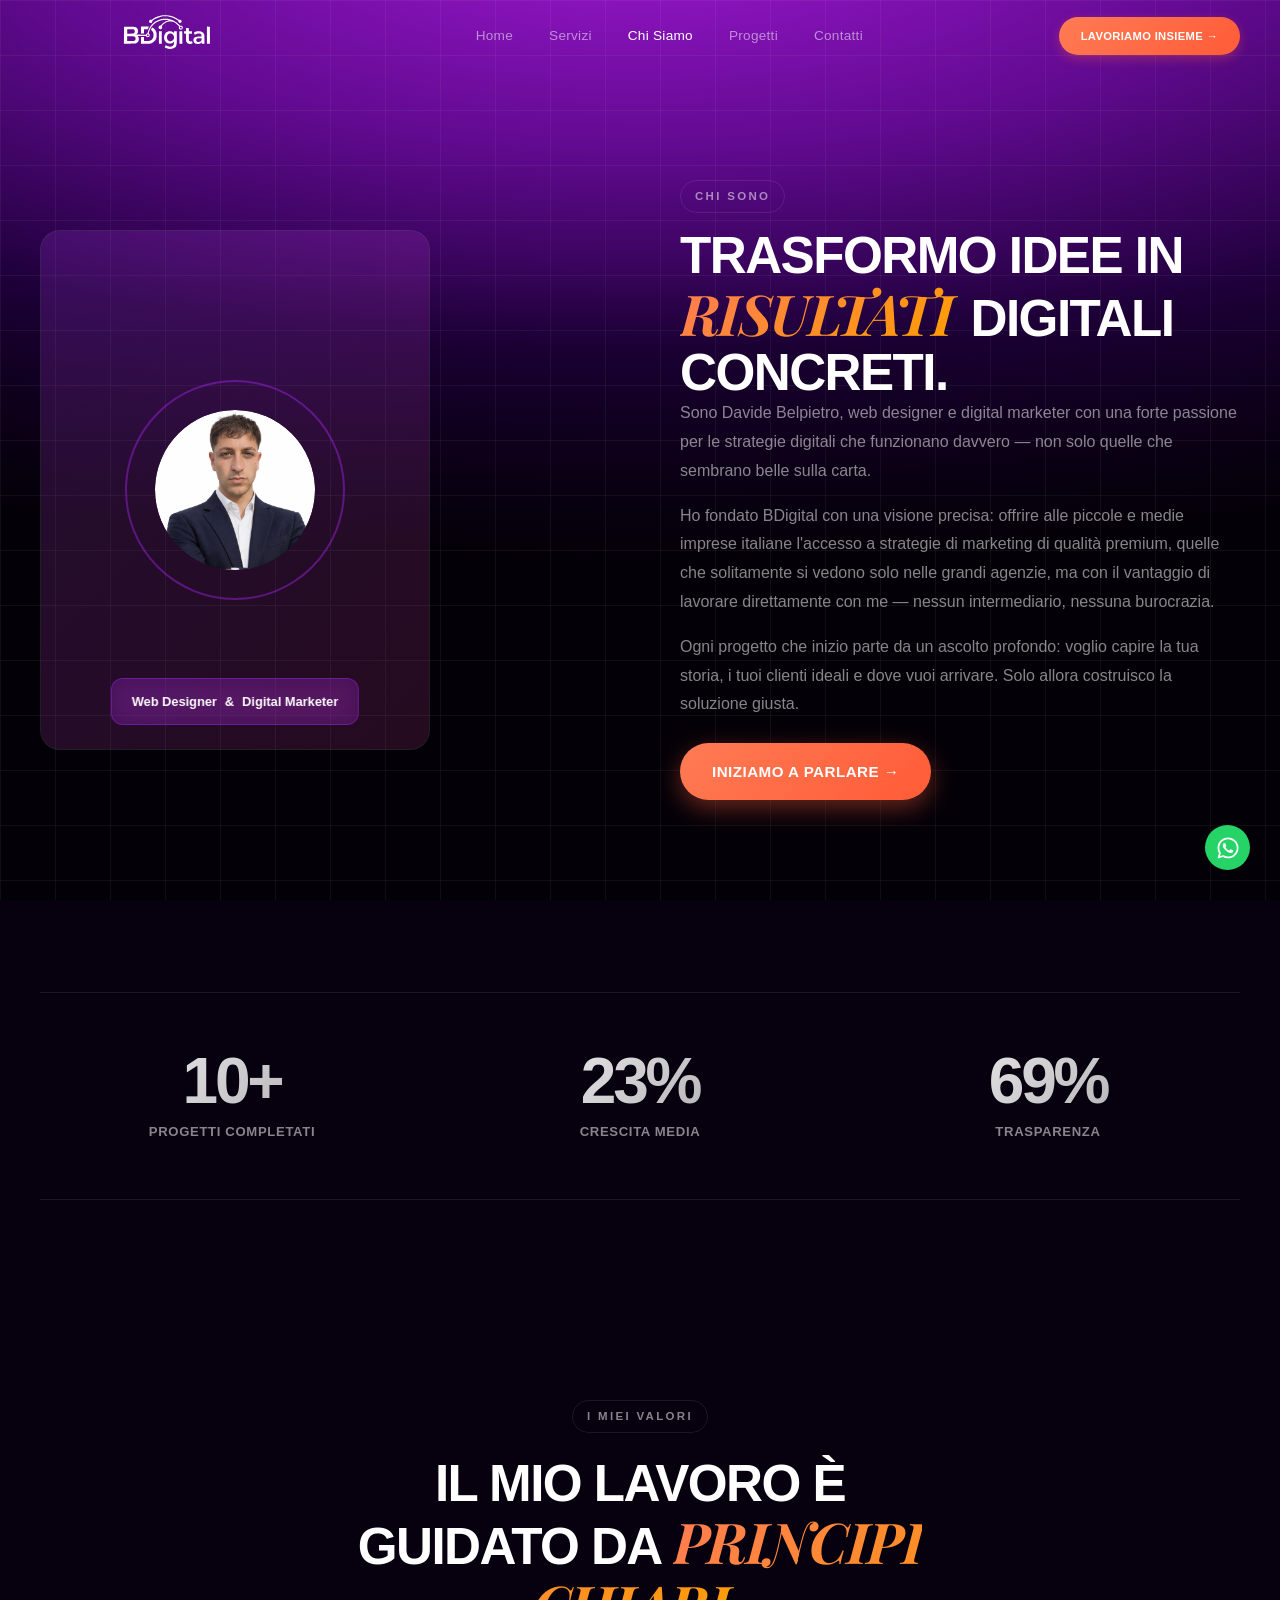
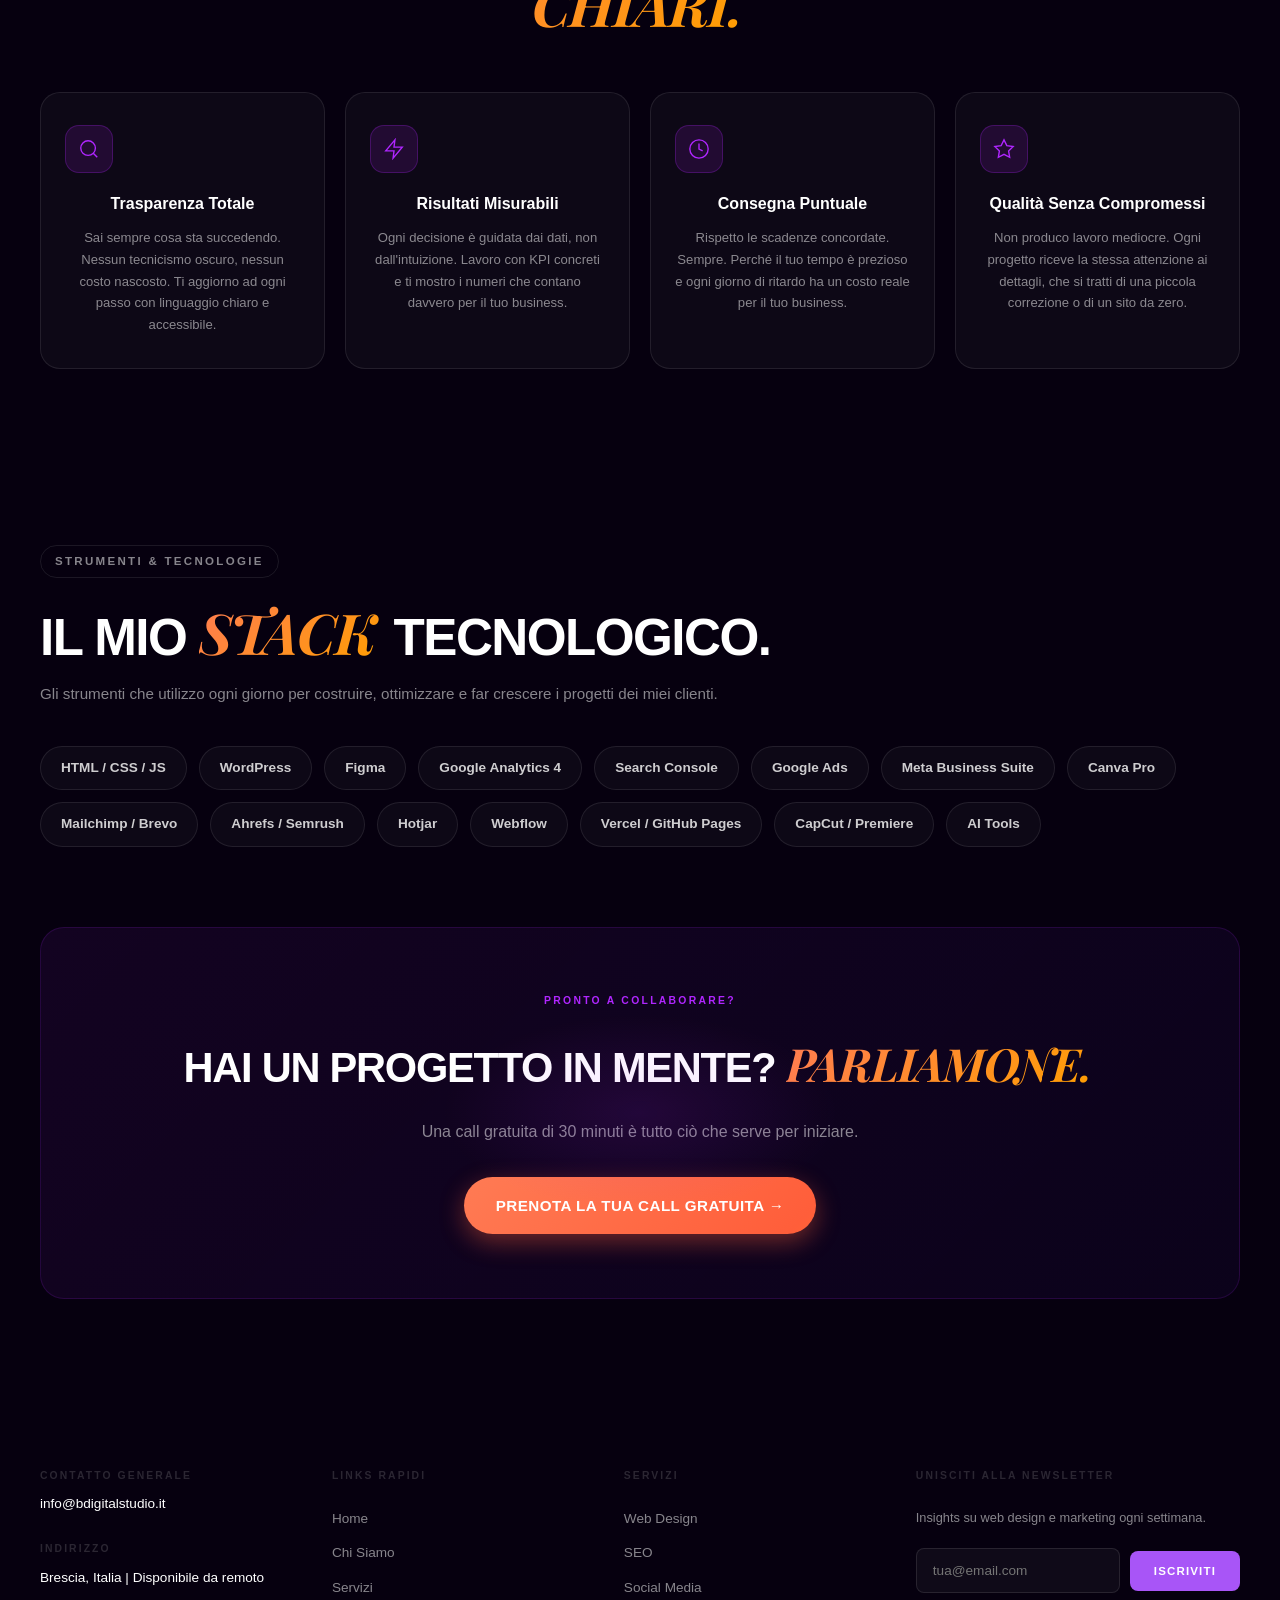
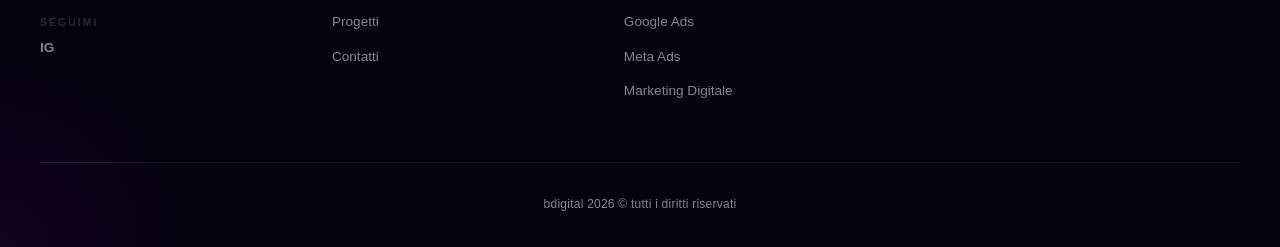
==== commit 6de83f22: "switch index to home" ====
--- a/chi-siamo.html
+++ b/chi-siamo.html
@@ -13,12 +13,12 @@
     <link rel="icon" type="image/svg+xml" href="assets/images/logo/logo.svg">
 
     <!-- SEO & Social Sharing -->
-    <link rel="canonical" href="https://bdigitalstudio.it/chi-siamo.html" />
+    <link rel="canonical" href="https://bdigitalstudio.it/chi-siamo" />
     <meta property="og:site_name" content="BDigital" />
     <meta property="og:type" content="website" />
     <meta property="og:title" content="Chi Siamo · BDigital — Web Designer & Digital Marketer" />
     <meta property="og:description" content="Scopri chi è Davide Belpietro: web designer e digital marketer con una passione per i risultati concreti. Trasparenza, qualità e orientamento al cliente." />
-    <meta property="og:url" content="https://bdigitalstudio.it/chi-siamo.html" />
+    <meta property="og:url" content="https://bdigitalstudio.it/chi-siamo" />
     <meta property="og:image" content="https://bdigitalstudio.it/assets/images/og-image.jpg" />
     <meta name="twitter:card" content="summary_large_image" />
     <meta name="twitter:title" content="Chi Siamo · BDigital — Web Designer & Digital Marketer" />
@@ -50,7 +50,7 @@
     <!-- ═══════════════════════════════ NAVBAR ═══════════════════════════════ -->
     <nav class="navbar" id="navbar">
         <div class="nav-brand">
-            <a href="index.html">
+            <a href="home">
                 <svg class="brand-logo" version="1.0" xmlns="http://www.w3.org/2000/svg" width="160" height="40"
                     viewBox="0 0 691 361" preserveAspectRatio="xMidYMid meet">
                     <g transform="translate(0.000000,361.000000) scale(0.100000,-0.100000)" fill="white" stroke="none">
@@ -78,14 +78,14 @@
             </a>
         </div>
         <div class="nav-links" id="navLinks">
-            <a href="index.html">Home</a>
-            <a href="servizi.html">Servizi</a>
-            <a href="chi-siamo.html">Chi Siamo</a>
-            <a href="progetti.html">Progetti</a>
-            <a href="contatti.html">Contatti</a>
+            <a href="home">Home</a>
+            <a href="servizi">Servizi</a>
+            <a href="chi-siamo">Chi Siamo</a>
+            <a href="progetti">Progetti</a>
+            <a href="contatti">Contatti</a>
         </div>
         <div class="nav-right">
-            <a href="contatti.html" class="nav-cta" id="navCta">Lavoriamo insieme →</a>
+            <a href="contatti" class="nav-cta" id="navCta">Lavoriamo insieme →</a>
             <button class="menu-toggle" id="menuToggle" aria-label="Menu">
                 <span></span><span></span><span></span>
             </button>
@@ -95,12 +95,12 @@
     <!-- Mobile Menu -->
     <div class="mobile-menu" id="mobileMenu">
         <div class="mobile-menu-inner">
-            <a href="index.html" class="mobile-link">Home</a>
-            <a href="servizi.html" class="mobile-link">Servizi</a>
-            <a href="chi-siamo.html" class="mobile-link">Chi Siamo</a>
-            <a href="progetti.html" class="mobile-link">Progetti</a>
-            <a href="contatti.html" class="mobile-link">Contatti</a>
-            <a href="contatti.html" class="mobile-link mobile-menu-cta">Lavoriamo insieme →</a>
+            <a href="home" class="mobile-link">Home</a>
+            <a href="servizi" class="mobile-link">Servizi</a>
+            <a href="chi-siamo" class="mobile-link">Chi Siamo</a>
+            <a href="progetti" class="mobile-link">Progetti</a>
+            <a href="contatti" class="mobile-link">Contatti</a>
+            <a href="contatti" class="mobile-link mobile-menu-cta">Lavoriamo insieme →</a>
         </div>
     </div>
 
@@ -131,7 +131,7 @@
                     <p>Sono Davide Belpietro, web designer e digital marketer con una forte passione per le strategie digitali che funzionano davvero — non solo quelle che sembrano belle sulla carta.</p>
                     <p>Ho fondato BDigital con una visione precisa: offrire alle piccole e medie imprese italiane l'accesso a strategie di marketing di qualità premium, quelle che solitamente si vedono solo nelle grandi agenzie, ma con il vantaggio di lavorare direttamente con me — nessun intermediario, nessuna burocrazia.</p>
                     <p>Ogni progetto che inizio parte da un ascolto profondo: voglio capire la tua storia, i tuoi clienti ideali e dove vuoi arrivare. Solo allora costruisco la soluzione giusta.</p>
-                    <a href="contatti.html" class="btn-primary" id="aboutCta" style="margin-top: 8px; display: inline-flex;">Iniziamo a parlare →</a>
+                    <a href="contatti" class="btn-primary" id="aboutCta" style="margin-top: 8px; display: inline-flex;">Iniziamo a parlare →</a>
                 </div>
             </div>
         </div>
@@ -237,7 +237,7 @@
                 <span class="cta-strip-tag">Pronto a collaborare?</span>
                 <div class="cta-strip-title">HAI UN PROGETTO IN MENTE? <span class="serif-highlight highlight">PARLIAMONE.</span></div>
                 <p class="cta-strip-sub">Una call gratuita di 30 minuti è tutto ciò che serve per iniziare.</p>
-                <a href="contatti.html" class="btn-primary" id="aboutPageCta">Prenota la tua call gratuita →</a>
+                <a href="contatti" class="btn-primary" id="aboutPageCta">Prenota la tua call gratuita →</a>
             </div>
         </div>
     </section>
@@ -265,22 +265,22 @@
                 <div class="footer-col">
                     <div class="footer-nav-label">LINKS RAPIDI</div>
                     <nav class="footer-nav">
-                        <a href="index.html">Home</a>
-                        <a href="chi-siamo.html">Chi Siamo</a>
-                        <a href="servizi.html">Servizi</a>
-                        <a href="progetti.html">Progetti</a>
-                        <a href="contatti.html">Contatti</a>
+                        <a href="home">Home</a>
+                        <a href="chi-siamo">Chi Siamo</a>
+                        <a href="servizi">Servizi</a>
+                        <a href="progetti">Progetti</a>
+                        <a href="contatti">Contatti</a>
                     </nav>
                 </div>
                 <div class="footer-col">
                     <div class="footer-nav-label">SERVIZI</div>
                     <nav class="footer-nav">
-                        <a href="servizi.html">Web Design</a>
-                        <a href="servizi.html">SEO</a>
-                        <a href="servizi.html">Social Media</a>
-                        <a href="servizi.html">Google Ads</a>
-                        <a href="servizi.html">Meta Ads</a>
-                        <a href="servizi.html">Marketing Digitale</a>
+                        <a href="servizi">Web Design</a>
+                        <a href="servizi">SEO</a>
+                        <a href="servizi">Social Media</a>
+                        <a href="servizi">Google Ads</a>
+                        <a href="servizi">Meta Ads</a>
+                        <a href="servizi">Marketing Digitale</a>
                     </nav>
                 </div>
                 <div class="footer-col footer-newsletter-col">
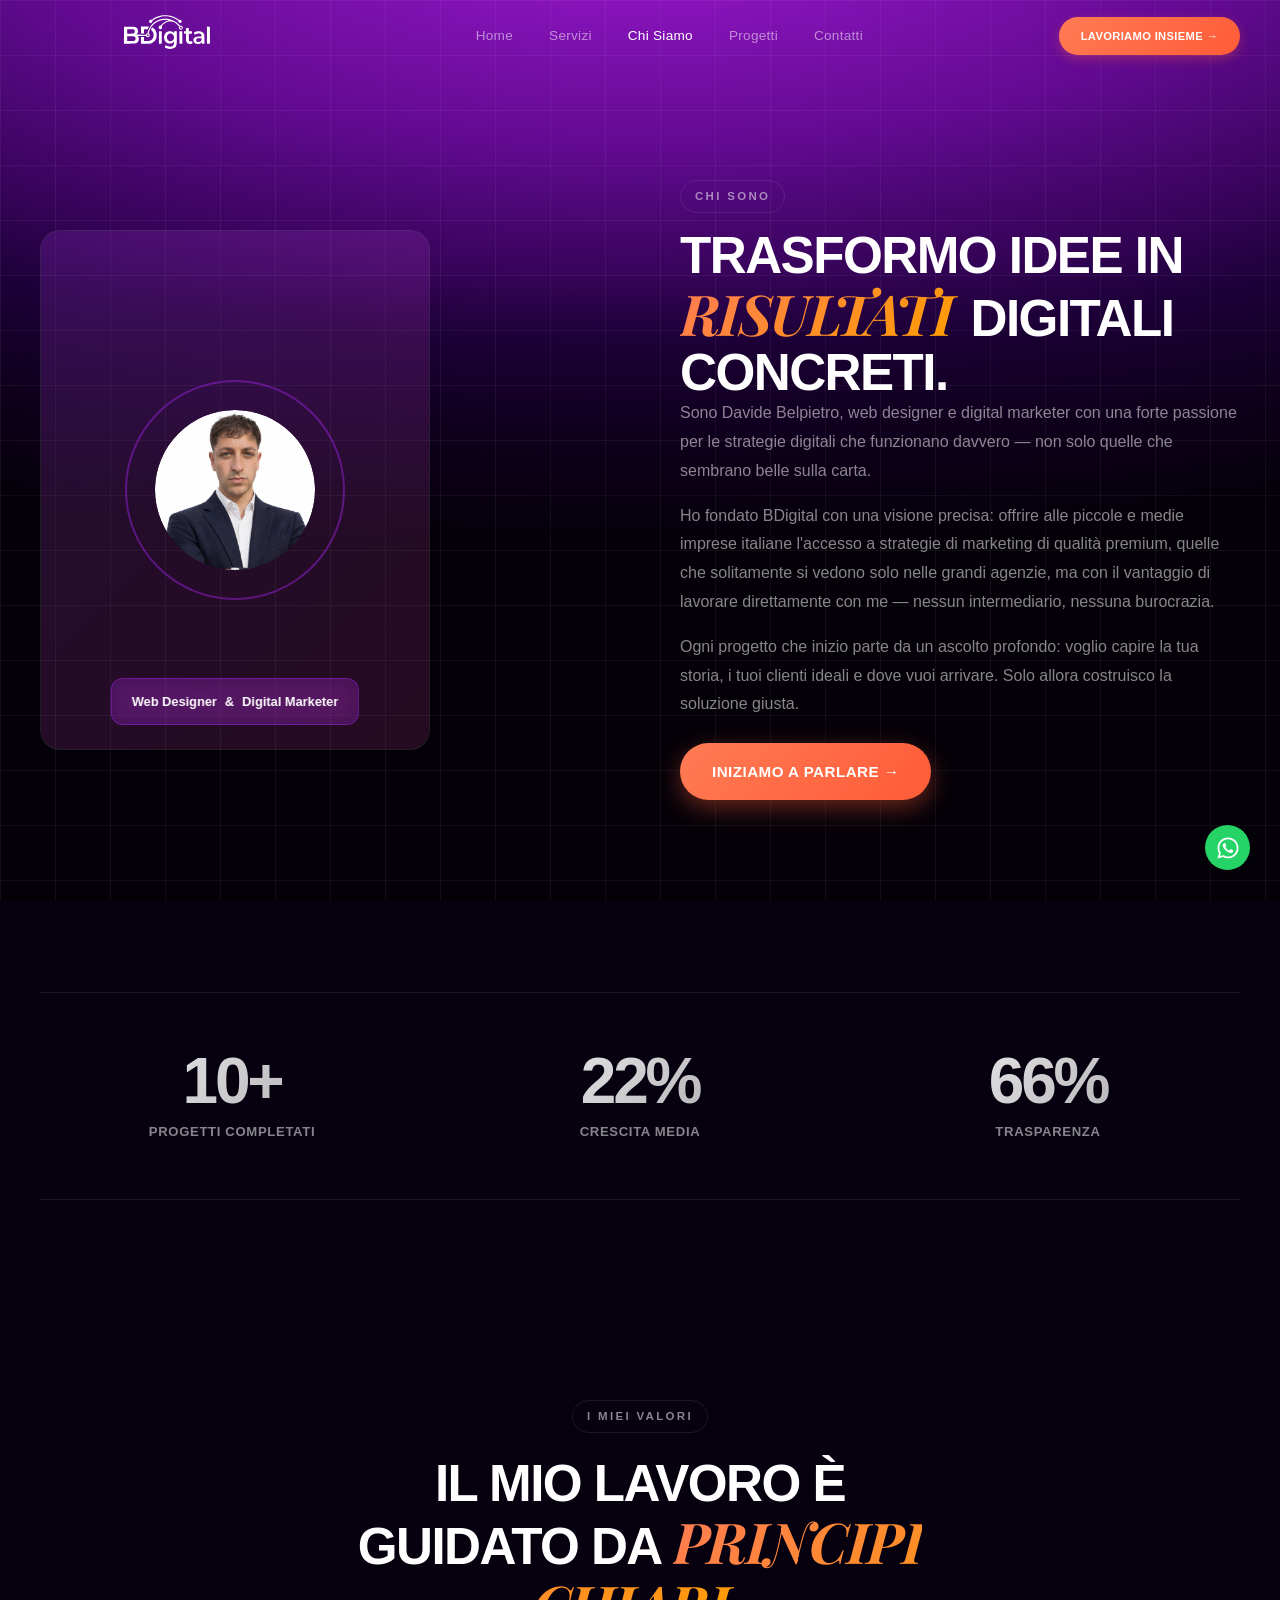
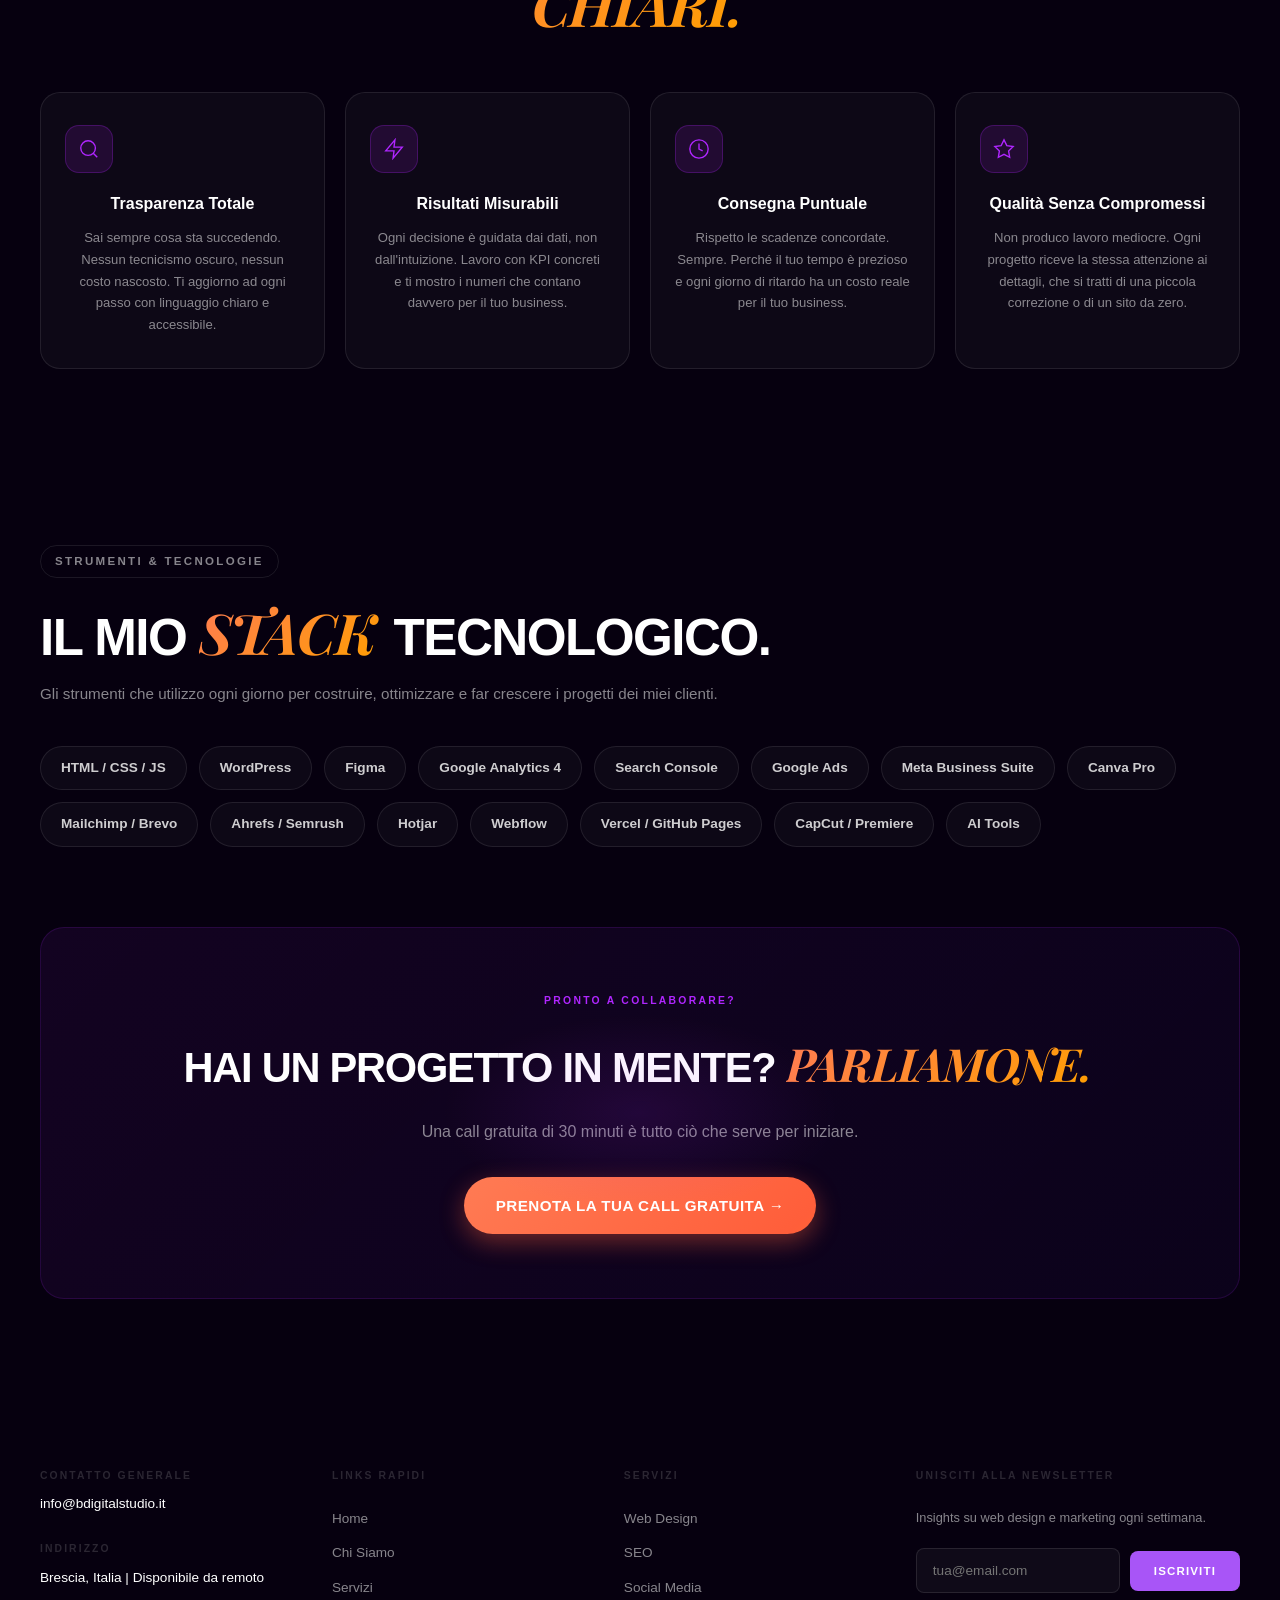
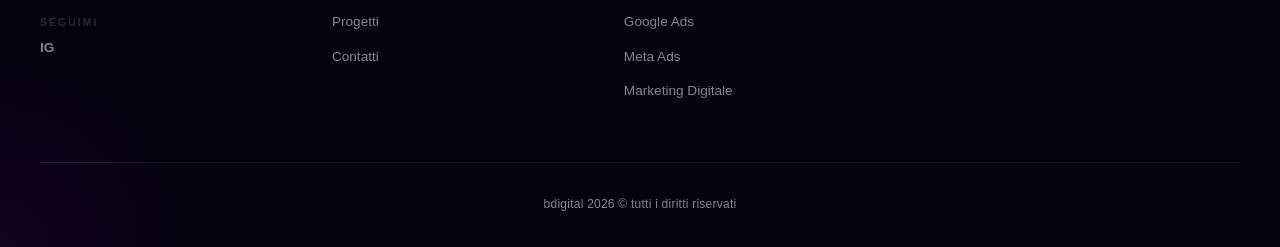
==== commit db1fd8d5: "immagine gbp" ====
--- a/chi-siamo.html
+++ b/chi-siamo.html
@@ -11,6 +11,7 @@
     <link href="https://fonts.googleapis.com/css2?family=Playfair+Display:ital,wght@1,700&display=swap"
         rel="stylesheet">
     <link rel="icon" type="image/svg+xml" href="assets/images/logo/logo.svg">
+    <link rel="icon" type="image/png" sizes="512x512" href="assets/images/logo/favicon.png">
 
     <!-- SEO & Social Sharing -->
     <link rel="canonical" href="https://bdigitalstudio.it/chi-siamo" />
